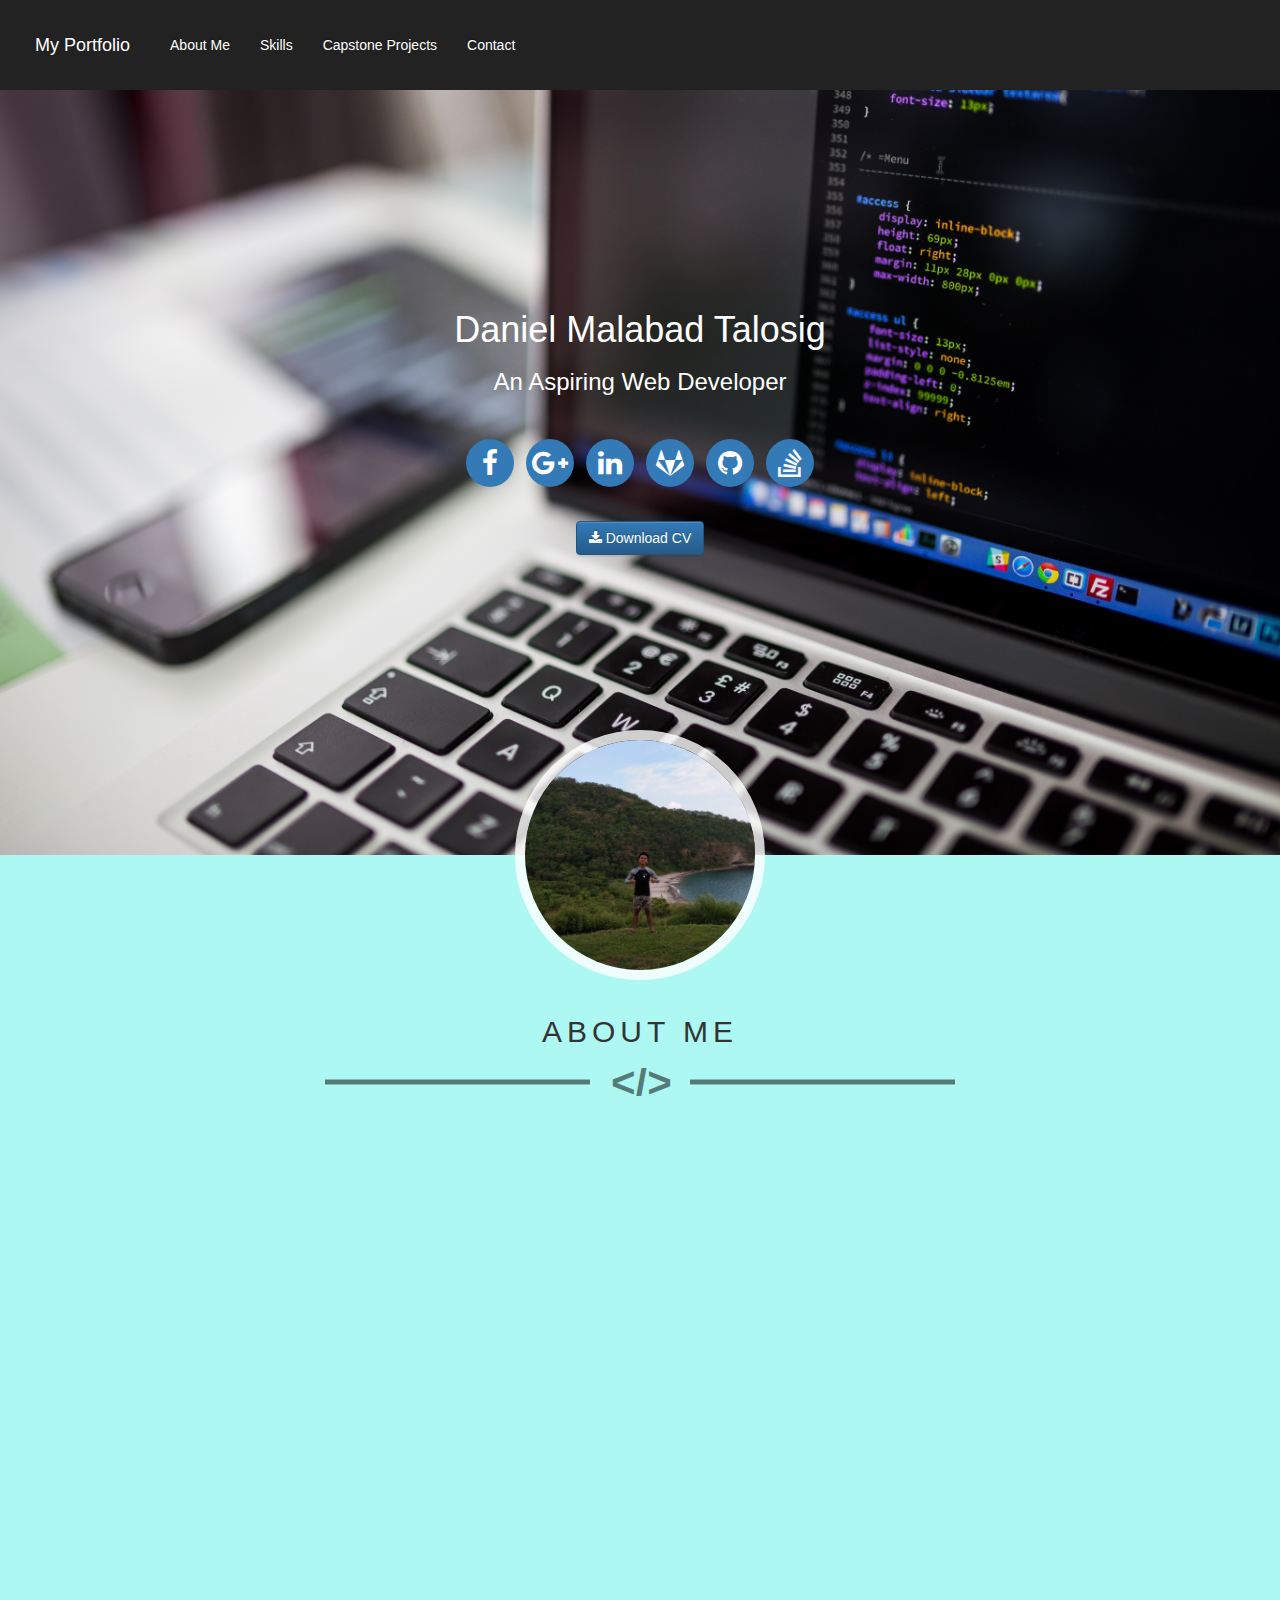
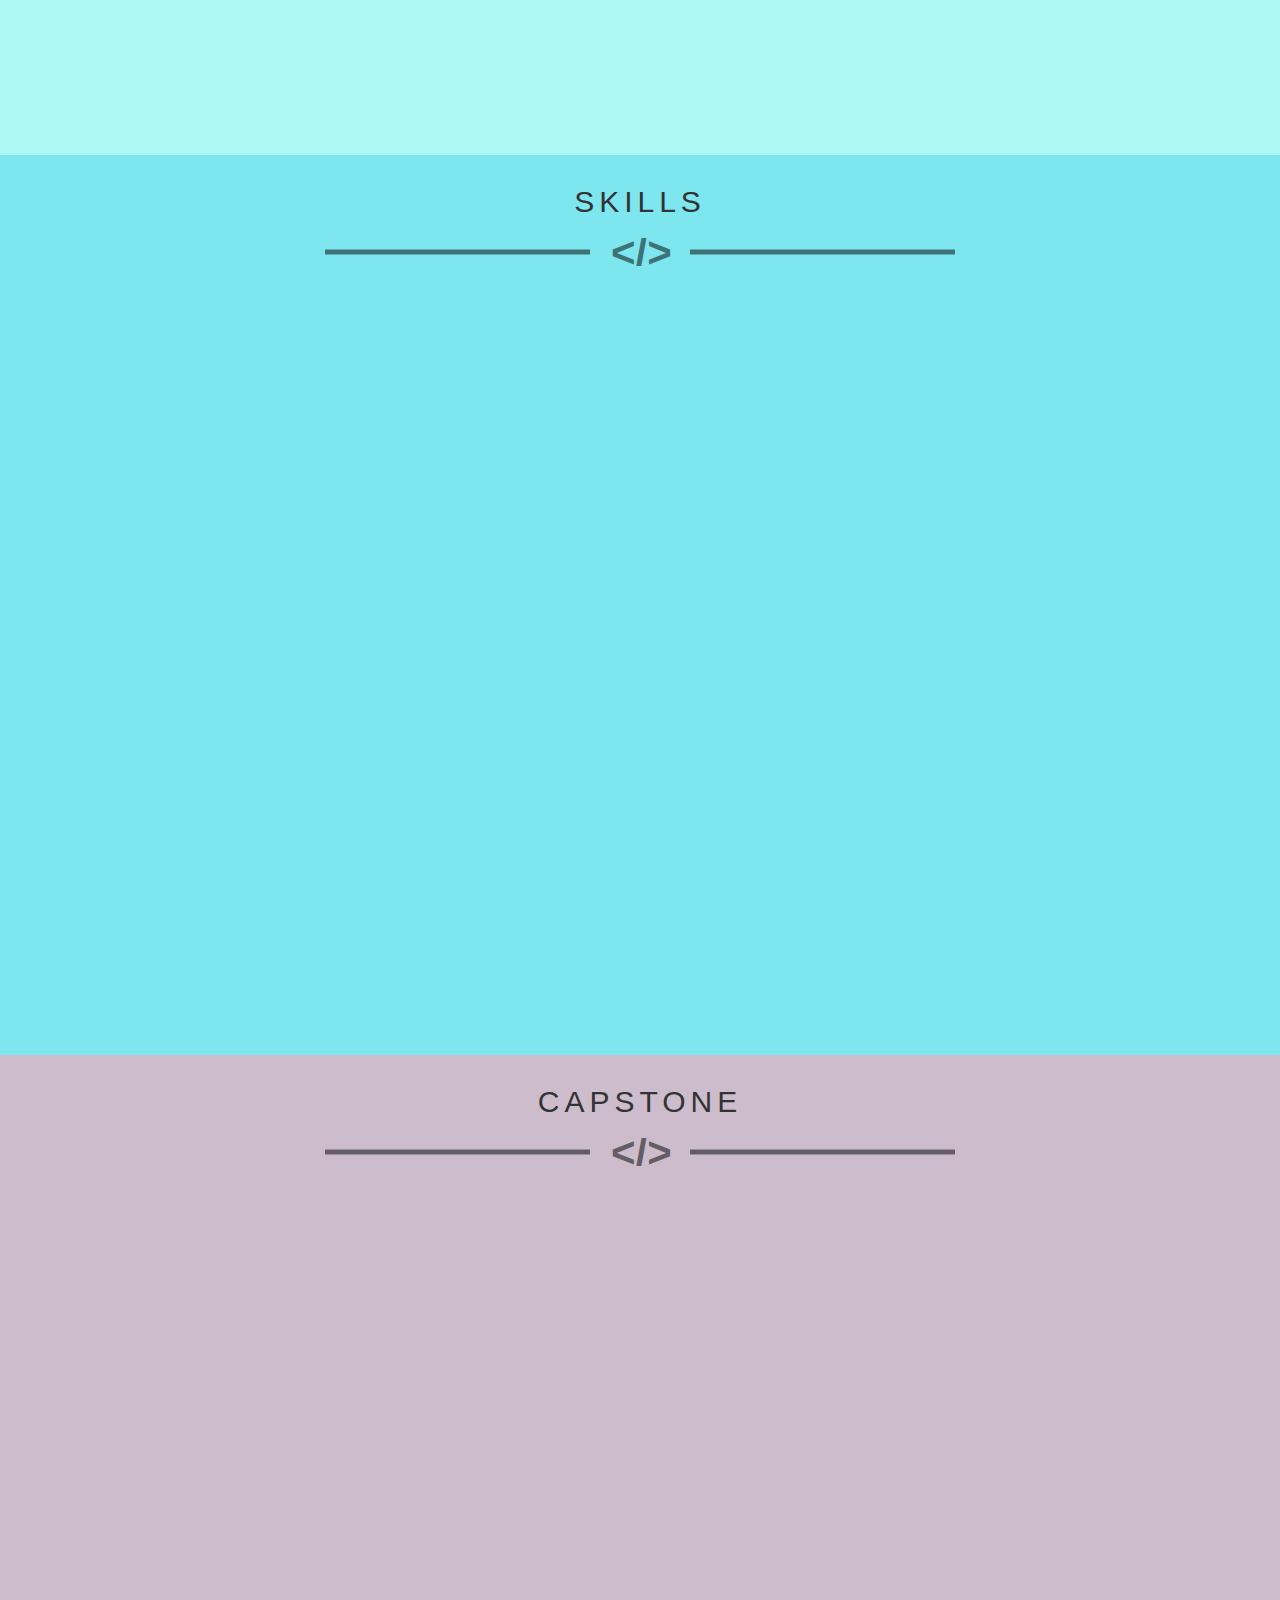
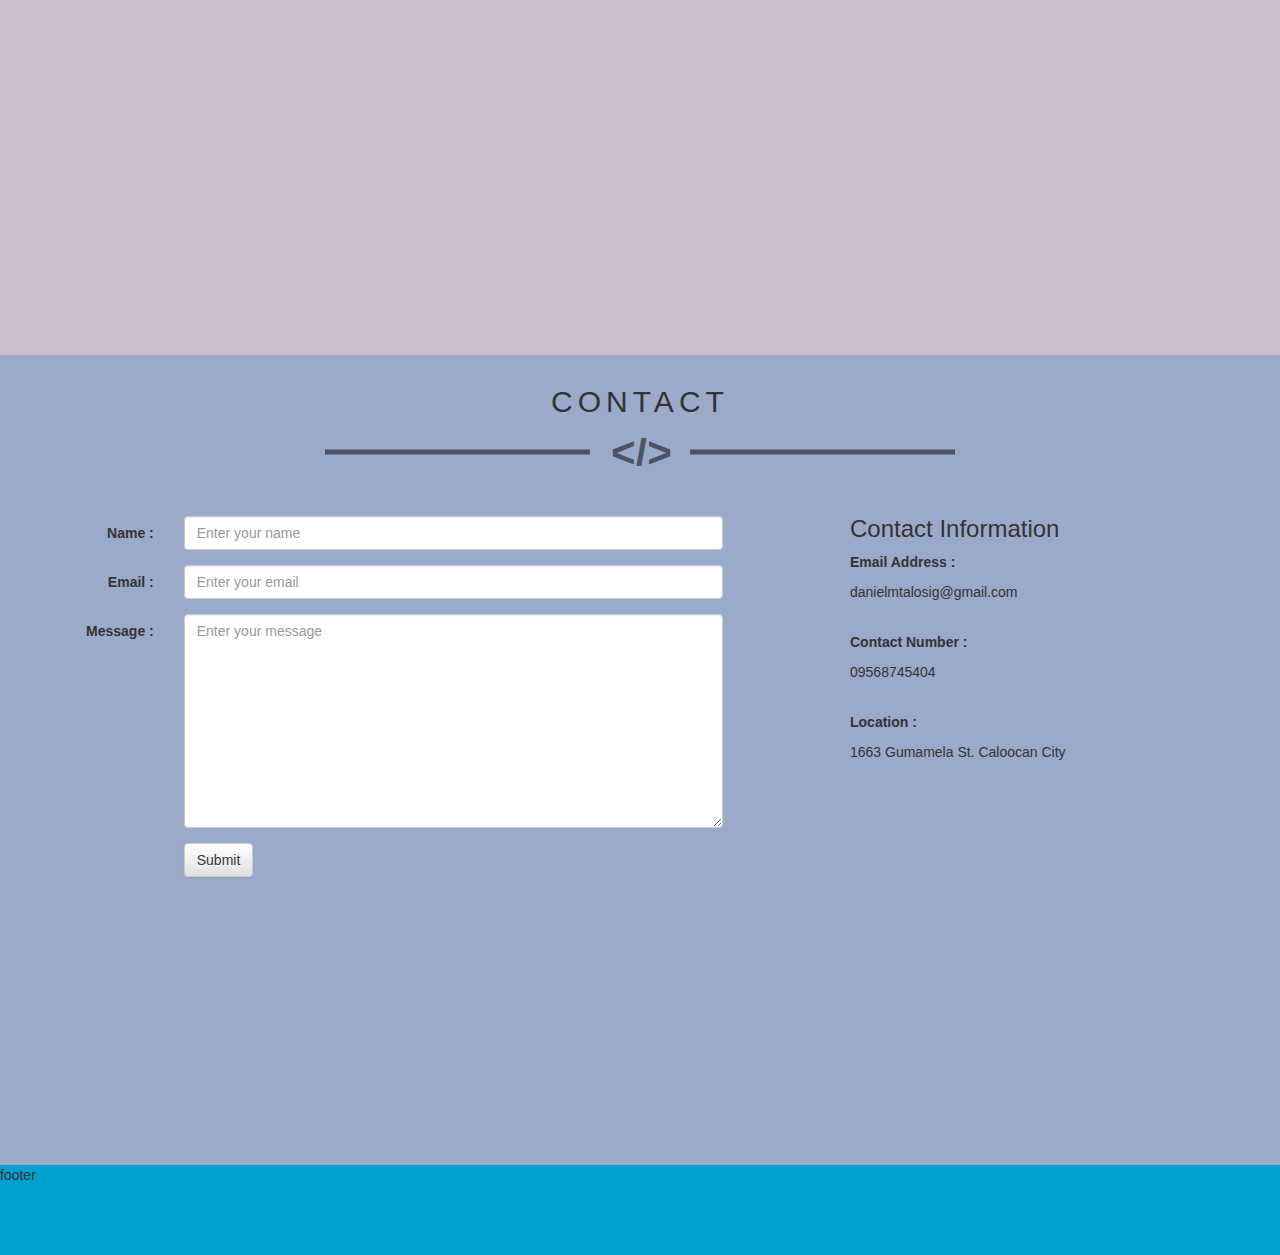
==== version2.html @ cca8c7cc "adding footer" ====
<!DOCTYPE html>
<html lang="en">
<head>
	<!-- mobile friendly -->
	<meta charset="utf-8">

	<!-- mobile friendly -->
	<meta name="viewport" content="width=device-width, initial-scale=1.0, maximum-scale=1.0">

	<title>My Portfolio</title>

	<!-- bootstrap css -->
	<link rel="stylesheet" type="text/css" href="./css/bootstrap.css">

	<!-- bootstrap theme css -->
	<link rel="stylesheet" type="text/css" href="./css/bootstrap-theme.css">

	<!--created css -->
	<link rel="stylesheet" type="text/css" href="./css/my-css.css">

	<!--animate -->
	<link rel="stylesheet" type="text/css" href="./css/animations.css">

	<!-- import google fonts -->
	<link href="https://fonts.googleapis.com/css?family=Lobster" rel="stylesheet">

	
	<!-- font awesome -->
	<link rel="stylesheet" href="https://cdnjs.cloudflare.com/ajax/libs/font-awesome/4.7.0/css/font-awesome.min.css">

	<!-- import icon -->
	<link rel="icon" type="image/png" href="favicon.ico">

	<!-- import jQuery -->
	<script src="./js/jquery-3-2-1.js"></script>

	<!-- import animation.js -->
	<script src="./js/css3-animate-it.js"></script>

	<!-- Latest compiled and minified JavaScript -->
	<script src="./js/bootstrap.js"></script>

	<!-- created javascript-->
	<script src="./js/my-javascript.js"></script>
</head>
</head>
<body data-spy="scroll" data-target=".navbar" data-offset="360">

<nav class="navbar navbar-inverse navbar-modifier">
  <div class="container-fluid">
    <div class="navbar-header">
      <button type="button" id="navbar-button" class="navbar-toggle" data-toggle="collapse" data-target="#myNavbar">
      	<span id="button_text">MENU</span> 
      	<span id="button_icon" class="fa fa-bars text-right"></span>
      </button>
      <a class="navbar-brand" href="#home">My Portfolio</a>
    </div>

    <div class="collapse navbar-collapse" id="myNavbar">
      <ul class="nav navbar-nav">
        <li><a class="navbar-options" href="#about">About Me</a></li>
        <li><a class="navbar-options" href="#skill">Skills</a></li> 
        <li><a class="navbar-options" href="#capstone">Capstone Projects</a></li> 
        <li><a class="navbar-options" href="#contact">Contact</a></li> 
      </ul>
    </div>
  </div>
</nav>

<div class="upper" id="home">
	<img src="./img/banner.jpg" class="profile-picture">
	<div class="banner">
		<div class="profile">
			<h1>Daniel Malabad Talosig</h1>
			<h3>An Aspiring Web Developer</h3>
		</div>

		<div class="social-media">
			<div class="col-lg-12 col-md-12 col-sm-12 col-xs-12 center-block">
				<a href="https://www.facebook.com/talosigdaniel" target="_blank"><span class="fa-stack fa-2x icons">
				  <i class="fa fa-circle fa-stack-2x"></i>
				  <i class="fa fa-facebook fa-stack-1x fa-inverse"></i>
				</span></a>	<!-- /. facebook icon-->

				<a href="mailto:danielmtalosig@gmail.com" target="_blank"><span class="fa-stack fa-2x icons">
				  <i class="fa fa-circle fa-stack-2x"></i>
				  <i class="fa fa-google-plus fa-stack-1x fa-inverse"></i>
				</span></a>	<!-- /. google icon-->
				
				<a href="https://www.linkedin.com/in/daniel-talosig-544973140" target="_blank"><span class="fa-stack fa-2x icons">
				  <i class="fa fa-circle fa-stack-2x"></i>
				  <i class="fa fa-linkedin fa-stack-1x fa-inverse"></i>
				</span></a>	<!-- /. linkedin icon-->
				
				<a href="https://gitlab.com/danielMT" target="_blank"><span class="fa-stack fa-2x icons">
				  <i class="fa fa-circle fa-stack-2x"></i>
				  <i class="fa fa-gitlab fa-stack-1x fa-inverse"></i>
				</span></a>	<!-- /. gitlab icon-->
				
				<a href="https://github.com/dtalosig" target="_blank"><span class="fa-stack fa-2x icons">
				  <i class="fa fa-circle fa-stack-2x"></i>
				  <i class="fa fa-github fa-stack-1x fa-inverse"></i>
				</span></a>	<!-- /. github icon-->
				
				<a href="https://stackoverflow.com/users/8621867/daniel-talosig" target="_blank"><span class="fa-stack fa-2x icons">
				  <i class="fa fa-circle fa-stack-2x"></i>
				  <i class="fa fa-stack-overflow fa-stack-1x fa-inverse"></i>
				</span></a>	<!-- /. stack-overflow icon-->
			</div>	<!--/. col-lg-12-->
		</div>

		 <div class="columns download">
		 	<div class="col-lg-12 col-md-12 col-sm-12 col-xs-12 center-block">
			 <p><a href="resume.docx" class="btn btn-primary" download><i class="fa fa-download"></i> Download CV</a></p>
			</div>
       	 </div>	<!--/. download-->
	</div>	<!--/. banner-->
</div>	<!--/. upper-->

<div id="about" class="about-me text-center">
	<h2 class="letter-spacing">ABOUT ME</h2>
	<hr class="hr-text" data-content="</>">
</div>

<div id="skill" class="skills text-center">
	<h2 class="letter-spacing">SKILLS</h2>
	<hr class="hr-text" data-content="</>">
</div>

<div id="capstone" class="capstone text-center">
	<h2 class="letter-spacing">CAPSTONE</h2>
	<hr class="hr-text" data-content="</>">
</div>

<div id="contact" class="contact">
	<div class="text-center">
		<h2 class="letter-spacing">CONTACT</h2>
		<hr class="hr-text" data-content="</>">
	</div>

<div class="container form-container">
	<div class="row">
		<div class="col-sm-7">
		  <form class="form-horizontal" action="">
		    <div class="form-group">
		      <label class="control-label col-sm-2" for="name">Name :</label>
		      <div class="col-sm-10">
		        <input type="text" class="form-control" id="name" placeholder="Enter your name" name="name">
		      </div>
		    </div>
		    <div class="form-group">
		      <label class="control-label col-sm-2" for="email">Email :</label>
		      <div class="col-sm-10">          
		        <input type="email" class="form-control" id="email" placeholder="Enter your email" name="email">
		      </div>
		    </div>
		    <div class="form-group">
		      <label class="control-label col-sm-2" for="message">Message :</label>
		      <div class="col-sm-10">          
		        <textarea id="message" class="form-control" placeholder="Enter your message" rows="10"></textarea>
		      </div>
		    </div>
		    <div class="form-group">        
		      <div class="col-sm-offset-2 col-sm-10">
		        <button type="submit" class="btn btn-default">Submit</button>
		      </div>
		    </div>
		  </form>	<!--/. form-->	
		</div>	<!--/. col-sm-8-->

		<div class="col-sm-4 col-sm-offset-1 contact-info">
			<h3>Contact Information</h3>
			<p><strong>Email Address :</strong></p>
			<p>danielmtalosig@gmail.com</p><br>
			<p><strong>Contact Number :</strong></p>
			<p>09568745404</p><br>
			<p><strong>Location :</strong></p>
			<p>1663 Gumamela St. Caloocan City</p>
		</div>
	</div>	<!--/. row-->
</div>

</div>	<!--/. container-->

<div class="footer">
	footer
</body>
</html>
---- css/my-css.css ----
body{
    min-width: 310px;
}

/*******************************************navbar*******************************************/
.navbar-modifier{
    margin: 0;
    position: fixed;
    z-index: 1;
    width: 100%;
    border-radius: 0;
    border: 0;
    background-image: none;
}

.navbar-options{
    color: white !important;
}

.navbar-brand{
    color: white !important;
}

#navbar-button{
    /*background-color: white;*/
    padding: 5px;
    color: white;
}
#button_text{
    float: left;
    margin-right: 5px;
    font-size: 1em;
}

#button_icon{
    line-height: 21px !important;
}
/************************************end of navbar*******************************************/




/********************************************home********************************************/
.upper{
    position: relative;
    background-image: url("../img/code.jpg");
    background-size: cover;
    width: 100%;
    height: 95vh;
    background-position: center; 
}

.upper > img[alt*="upper"]{
    width: 100%;
    height: 100%;

    /*blur effect*/
/*  -webkit-filter: blur(5px);
    -moz-filter: blur(5px);
    -o-filter: blur(5px);
    -ms-filter: blur(5px);
    filter: blur(5px);*/
}

.banner{
    position: absolute;
    width: 100%;
    top: 50%;
    left: 50%;
    transform: translate(-50%, -50%);
    text-align: center;
    padding: 10px;
}

.profile-picture{
    position: absolute;
    border-radius: 50%;
    left: 50%;
    transform: translateX(-50%);
}

.profile{
    color: white;
}

.banner h1{
  color: white;
}

.banner h3{
  color: white;
}

.social-media{
  margin-top: 40px;
}

.download a{
    margin-top: 30px;
}
/***************************************end of home******************************************/




/******************************************about-me******************************************/
.about-me{
    min-height: 100vh;
    background-color: #ADF8F2;
    padding: 10px;
}

.about-me h2{
    margin-top: 150px;
}
.about-me .hr-text {
  line-height: 1em;
  position: relative;
  outline: 0;
  border: 0;
  color: black;
  text-align: center;
  height: 2em;
  opacity: .5;
}

.about-me .hr-text::before {
    content: '';
    /*use the linear-gradient for the fading effect*/
    /*use a solid background color for a solid bar*/
    background: black;
    position: absolute;
    left: 50%;
    top: 50%;
    width: 50%;
    height: 5px;
    transform: translate(-50%, -50%);
  }

.about-me .hr-text::after {
    content: attr(data-content);
    position: relative;
    display: inline-block;
    color: black;
    padding: 0 .5em;
    line-height: .7em;
    /*this is really the only tricky part, you need to specify the background color of the container element...*/
    color: #818078;
    background-color: #ADF8F2;
    width: 100px;
    color: black;
    font-size: 3em;
    font-weight: bolder;
  }


/***********************************end of about-me******************************************/




/******************************************skills******************************************/
.skills{
    min-height: 100vh;
    background-color: #7DE6EE;
    padding: 10px;
}

.skills .hr-text {
  line-height: 1em;
  position: relative;
  outline: 0;
  border: 0;
  color: black;
  text-align: center;
  height: 2em;
  opacity: .5;
}

.skills .hr-text::before {
    content: '';
    /*use the linear-gradient for the fading effect*/
    /*use a solid background color for a solid bar*/
    background: black;
    position: absolute;
    left: 50%;
    top: 50%;
    width: 50%;
    height: 5px;
    transform: translate(-50%, -50%);
  }

.skills .hr-text::after {
    content: attr(data-content);
    position: relative;
    display: inline-block;
    color: black;
    padding: 0 .5em;
    line-height: .7em;
    /*this is really the only tricky part, you need to specify the background color of the container element...*/
    color: #818078;
    background-color: #7DE6EE;
    width: 100px;
    color: black;
    font-size: 3em;
    font-weight: bolder;
  }
/***********************************end of skills******************************************/




/******************************************capstone******************************************/
.capstone{
    min-height: 100vh;
    background-color: #CDBDCC;
    padding: 10px;
}

.capstone .hr-text {
  line-height: 1em;
  position: relative;
  outline: 0;
  border: 0;
  color: black;
  text-align: center;
  height: 2em;
  opacity: .5;
}

.capstone .hr-text::before {
    content: '';
    /*use the linear-gradient for the fading effect*/
    /*use a solid background color for a solid bar*/
    background: black;
    position: absolute;
    left: 50%;
    top: 50%;
    width: 50%;
    height: 5px;
    transform: translate(-50%, -50%);
  }

.capstone .hr-text::after {
    content: attr(data-content);
    position: relative;
    display: inline-block;
    color: black;
    padding: 0 .5em;
    line-height: .7em;
    /*this is really the only tricky part, you need to specify the background color of the container element...*/
    color: #818078;
    background-color: #CDBDCC;
    width: 100px;
    color: black;
    font-size: 3em;
    font-weight: bolder;
  }
/***********************************end of capstone******************************************/




/******************************************contact******************************************/
.contact{
    min-height: 90vh;
    background-color: #9BAACA;
    padding: 10px;
}

.contact .hr-text {
  line-height: 1em;
  position: relative;
  outline: 0;
  border: 0;
  color: black;
  text-align: center;
  height: 2em;
  opacity: .5;
}

.contact .hr-text::before {
    content: '';
    /*use the linear-gradient for the fading effect*/
    /*use a solid background color for a solid bar*/
    background: black;
    position: absolute;
    left: 50%;
    top: 50%;
    width: 50%;
    height: 5px;
    transform: translate(-50%, -50%);
  }

.contact .hr-text::after {
    content: attr(data-content);
    position: relative;
    display: inline-block;
    color: black;
    padding: 0 .5em;
    line-height: .7em;
    /*this is really the only tricky part, you need to specify the background color of the container element...*/
    color: #818078;
    background-color: #9BAACA;
    width: 100px;
    color: black;
    font-size: 3em;
    font-weight: bolder;
  }

  .form-container{
    margin-top: 50px;
  }

  .contact-info h3{
    margin-top: 0;
  }
/***********************************end of contact******************************************/




/******************************************footer******************************************/
.footer{
    min-height: 10vh;
    background-color: #02A0CE;
}
/***********************************end of footer******************************************/

.letter-spacing{
    letter-spacing: 5px;
}

.clear::after{
    content: '';
    display: block;
    clear: both;
}


/*extra large*/
@media only screen and (min-width: 1200px){
    .profile-picture{
        width: 250px;
        height: 250px;
        bottom: -125px;
        border: 10px solid;
        border-color: rgba(255,255,255,0.8);
    }
}

/*large*/
@media only screen and (min-width: 993px) and (max-width:1199px){
    .profile-picture{
        width: 210px;
        height: 210px;
        bottom: -105px;
        border: 10px solid;
        border-color: rgba(255,255,255,0.8);
    }
}

/*medium*/
@media only screen and (min-width: 768px) and (max-width:992px){
    .profile-picture{
        width: 190px;
        height: 190px;
        bottom: -95px;
        border: 10px solid;
        border-color: rgba(255,255,255,0.8);
    }
}


/*small*/
@media only screen and (min-width: 576px) and (max-width:767px){
    .profile-picture{
        width: 180px;
        height: 180px;
        bottom: -90px;
        border: 10px solid;
        border-color: rgba(255,255,255,0.8);
    }
}
    

/*extra small*/
@media only screen and (max-width: 575px){
    .profile-picture{
        width: 150px;
        height: 150px;
        bottom: -75px;
        border: 10px solid;
        border-color: rgba(255,255,255,0.8);
    }
}
---- css/animations.css ----
/*animations*/

/******************
* Bounce in right *
*******************/


.animated { 
    -webkit-animation-duration: 1s; 
    animation-duration: 1s; 
    -webkit-animation-fill-mode: both; 
    animation-fill-mode: both; 
} 
.slow{
     -webkit-animation-duration: 1.5s; 
    animation-duration: 1.5s; 
    -webkit-animation-fill-mode: both; 
    animation-fill-mode: both; 
}
.slower{
     -webkit-animation-duration: 2s; 
    animation-duration: 2s; 
    -webkit-animation-fill-mode: both; 
    animation-fill-mode: both; 
}
.slowest{
     -webkit-animation-duration: 3s; 
    animation-duration: 3s; 
    -webkit-animation-fill-mode: both; 
    animation-fill-mode: both; 
}

/* Added by Andy Meetan */
.delay-250 {
    -webkit-animation-delay:0.25s;
    -moz-animation-delay:0.25s;
    -o-animation-delay:0.25s;
    animation-delay:0.25s;
}
.delay-500 {
    -webkit-animation-delay:0.5s;
    -moz-animation-delay:0.5s;
    -o-animation-delay:0.5s;
    animation-delay:0.5s;
}
.delay-750 {
    -webkit-animation-delay:0.75s;
    -moz-animation-delay:0.75s;
    -o-animation-delay:0.75s;
    animation-delay:0.75s;
}
.delay-1000 {
    -webkit-animation-delay:1.0s;
    -moz-animation-delay:1.0s;
    -o-animation-delay:1.0s;
    animation-delay:1.0s;
}
.delay-1250 {
    -webkit-animation-delay:1.25s;
    -moz-animation-delay:1.25s;
    -o-animation-delay:1.25s;
    animation-delay:1.25s;
}
.delay-1500 {
    -webkit-animation-delay:1.5s;
    -moz-animation-delay:1.5s;
    -o-animation-delay:1.5s;
    animation-delay:1.5s;
}
.delay-1750 {
    -webkit-animation-delay:1.75s;
    -moz-animation-delay:1.75s;
    -o-animation-delay:1.75s;
    animation-delay:1.75s;
}
.delay-2000 {
    -webkit-animation-delay:2.0s;
    -moz-animation-delay:2.0s;
    -o-animation-delay:2.0s;
    animation-delay:2.0s;
}
.delay-2500 {
    -webkit-animation-delay:2.5s;
    -moz-animation-delay:2.5s;
    -o-animation-delay:2.5s;
    animation-delay:2.5s;
}
.delay-2000 {
    -webkit-animation-delay:2.0s;
    -moz-animation-delay:2.0s;
    -o-animation-delay:2.0s;
    animation-delay:2.0s;
}
.delay-2500 {
    -webkit-animation-delay:2.5s;
    -moz-animation-delay:2.5s;
    -o-animation-delay:2.5s;
    animation-delay:2.5s;
}
.delay-3000 {
    -webkit-animation-delay:3.0s;
    -moz-animation-delay:3.0s;
    -o-animation-delay:3.0s;
    animation-delay:3.0s;
}
.delay-3500 {
    -webkit-animation-delay:3.5s;
    -moz-animation-delay:3.5s;
    -o-animation-delay:3.5s;
    animation-delay:3.5s;
}

.bounceInRight, .bounceInLeft, .bounceInUp, .bounceInDown{
    opacity:0;
    -webkit-transform: translateX(400px); 
    transform: translateX(400px); 
}
.fadeInRight, .fadeInLeft, .fadeInUp, .fadeInDown{
    opacity:0;
    -webkit-transform: translateX(400px); 
    transform: translateX(400px); 
}

.flipInX, .flipInY, .rotateIn, .rotateInUpLeft, .rotateInUpRight, .rotateInDownLeft, .rotateDownUpRight, .rollIn{
    opacity:0;
}

.lightSpeedInRight, .lightSpeedInLeft{
    opacity:0;
    -webkit-transform: translateX(400px); 
    transform: translateX(400px); 
}

/***********
* bounceIn *
************/
@-webkit-keyframes bounceIn { 
    0% { 
        opacity: 0; 
        -webkit-transform: scale(.3); 
    } 

    50% { 
        opacity: 1; 
        -webkit-transform: scale(1.05); 
    } 

    70% { 
        -webkit-transform: scale(.9); 
    } 

    100% { 
         -webkit-transform: scale(1); 
    } 
} 

@keyframes bounceIn { 
    0% { 
        opacity: 0; 
        transform: scale(.3); 
    } 

    50% { 
        opacity: 1; 
        transform: scale(1.05); 
    } 

    70% { 
        transform: scale(.9); 
    } 

    100% { 
        transform: scale(1); 
    } 
} 

.bounceIn.go { 
    -webkit-animation-name: bounceIn; 
    animation-name: bounceIn; 
}

/****************
* bounceInRight *
****************/

@-webkit-keyframes bounceInRight { 
    0% { 
        opacity: 0; 
        
        -webkit-transform: translateX(400px); 
    } 
    60% { 
        
        -webkit-transform: translateX(-30px); 
    } 
    80% { 
        -webkit-transform: translateX(10px); 
    } 
    100% {
    opacity: 1;
     
        -webkit-transform: translateX(0); 
    } 
} 

@keyframes bounceInRight { 
    0% { 
        opacity: 0; 
        
        transform: translateX(400px); 
    } 
    60% { 
        
        transform: translateX(-30px); 
    } 
    80% { 
        transform: translateX(10px); 
    } 
    100% {
    opacity: 1;
     
        transform: translateX(0); 
    } 
} 


.bounceInRight.go { 
    -webkit-animation-name: bounceInRight; 
    animation-name: bounceInRight; 
}

/******************
* Bounce in left *
*******************/

@-webkit-keyframes bounceInLeft { 
    0% { 
        opacity: 0; 
        
        -webkit-transform: translateX(-400px); 
    } 
    60% { 
       
        -webkit-transform: translateX(30px); 
    } 
    80% { 
        -webkit-transform: translateX(-10px); 
    } 
    100% {
        opacity: 1;
         
        -webkit-transform: translateX(0); 
    } 
} 

@keyframes bounceInLeft { 
    0% { 
        opacity: 0; 
        
        transform: translateX(-400px); 
    } 
    60% { 
       
        transform: translateX(30px); 
    } 
    80% { 
        transform: translateX(-10px); 
    } 
    100% {
        opacity: 1;
         
        transform: translateX(0); 
    } 
} 

.bounceInLeft.go { 
    -webkit-animation-name: bounceInLeft; 
    animation-name: bounceInLeft; 
}

/******************
* Bounce in up *
*******************/

@-webkit-keyframes bounceInUp { 
    0% { 
        opacity: 0; 
        
        -webkit-transform: translateY(400px); 
    } 
    60% { 
       
        -webkit-transform: translateY(-30px); 
    } 
    80% { 
        -webkit-transform: translateY(10px); 
    } 
    100% {
        opacity: 1;
         
        -webkit-transform: translateY(0); 
    } 
} 

@keyframes bounceInUp { 
    0% { 
        opacity: 0; 
        
        transform: translateY(400px); 
    } 
    60% { 
       
        transform: translateY(-30px); 
    } 
    80% { 
        transform: translateY(10px); 
    } 
    100% {
        opacity: 1;
         
        transform: translateY(0); 
    } 
} 

.bounceInUp.go { 
    -webkit-animation-name: bounceInUp; 
    animation-name: bounceInUp; 
}


/******************
* Bounce in down *
*******************/

@-webkit-keyframes bounceInDown { 
    0% { 
        opacity: 0; 
        
        -webkit-transform: translateY(-400px); 
    } 
    60% { 
       
        -webkit-transform: translateY(30px); 
    } 
    80% { 
        -webkit-transform: translateY(-10px); 
    } 
    100% {
        opacity: 1;
         
        -webkit-transform: translateY(0); 
    } 
} 

@keyframes bounceInDown { 
    0% { 
        opacity: 0; 
        
        transform: translateY(-400px); 
    } 
    60% { 
       
        transform: translateY(30px); 
    } 
    80% { 
        transform: translateY(-10px); 
    } 
    100% {
        opacity: 1;
         
        transform: translateY(0); 
    } 
} 

.bounceInDown.go { 
    -webkit-animation-name: bounceInDown; 
    animation-name: bounceInDown; 
}


/**********
* Fade In *
**********/ 
@-webkit-keyframes fadeIn { 
    0% {opacity: 0;} 
    100% {opacity: 1;
        display:block;} 
} 
@keyframes fadeIn { 
    0% {opacity: 0;} 
    100% {opacity: 1;
        display:block;} 
}
.fadeIn{
    opacity:0;
}
.fadeIn.go { 
    -webkit-animation-name: fadeIn; 
    animation-name: fadeIn; 
}

/**********
* Grow in *
***********/

@-webkit-keyframes growIn { 
    0% { 
        -webkit-transform: scale(0.2); 
        opacity:0;
    } 
    50% { 
        -webkit-transform: scale(1.2); 
        
    } 
    100% { 
        -webkit-transform: scale(1); 
        opacity:1;
    } 
} 
@keyframes growIn { 
    0% { 
        transform: scale(0.2); 
        opacity:0;
    } 
    50% { 
        transform: scale(1.2); 
        
    } 
    100% { 
        transform: scale(1); 
        opacity:1;
    } 
} 
.growIn { 

    -webkit-transform: scale(0.2);
    transform: scale(0.2);
    opacity:0;
}
.growIn.go{
    -webkit-animation-name: growIn; 
    animation-name: growIn; 
}

/********
* Shake *
********/
@-webkit-keyframes shake { 
    0%, 100% {-webkit-transform: translateX(0);} 
    10%, 30%, 50%, 70%, 90% {-webkit-transform: translateX(-10px);} 
    20%, 40%, 60%, 80% {-webkit-transform: translateX(10px);} 
} 
@keyframes shake { 
    0%, 100% {transform: translateX(0);} 
    10%, 30%, 50%, 70%, 90% {transform: translateX(-10px);} 
    20%, 40%, 60%, 80% {transform: translateX(10px);} 
} 
.shake.go { 
    -webkit-animation-name: shake; 
    animation-name: shake; 
}

/********
* ShakeUp *
********/
@-webkit-keyframes shakeUp { 
    0%, 100% {-webkit-transform: translateX(0);} 
    10%, 30%, 50%, 70%, 90% {-webkit-transform: translateY(-10px);} 
    20%, 40%, 60%, 80% {-webkit-transform: translateY(10px);} 
} 
@keyframes shakeUp { 
    0%, 100% {transform: translateY(0);} 
    10%, 30%, 50%, 70%, 90% {transform: translateY(-10px);} 
    20%, 40%, 60%, 80% {transform: translateY(10px);} 
} 
.shakeUp.go { 
    -webkit-animation-name: shakeUp; 
    animation-name: shakeUp; 
}

/*************
* FadeInLeft *
*************/

@-webkit-keyframes fadeInLeft { 
    0% { 
        opacity: 0; 
        -webkit-transform: translateX(-400px); 
    } 
    50%{
       opacity: 0.3; 
    }
    100% { 
        opacity: 1; 
        -webkit-transform: translateX(0); 
    } 
} 
@keyframes fadeInLeft { 
    0% { 
        opacity: 0; 
        transform: translateX(-400px); 
    } 
    50%{
       opacity: 0.3; 
    }
    100% { 
        opacity: 1; 
        transform: translateX(0); 
    } 
} 
.fadeInLeft{ 
    opacity: 0; 
    -webkit-transform: translateX(-400px); 
    transform: translateX(-400px);
}
.fadeInLeft.go { 
    -webkit-animation-name: fadeInLeft; 
    animation-name: fadeInLeft; 
}


/*************
* FadeInRight *
*************/

@-webkit-keyframes fadeInRight { 
    0% { 
        opacity: 0; 
        -webkit-transform: translateX(400px); 
    } 
    50%{
       opacity: 0.3; 
    }
    100% { 
        opacity: 1; 
        -webkit-transform: translateX(0); 
    } 
} 
@keyframes fadeInRight { 
    0% { 
        opacity: 0; 
        transform: translateX(400px); 
    } 
    50%{
       opacity: 0.3; 
    }
    100% { 
        opacity: 1; 
        transform: translateX(0); 
    } 
} 
.fadeInRight{ 
    opacity: 0; 
    -webkit-transform: translateX(400px); 
    transform: translateX(400px);
}
.fadeInRight.go { 
    -webkit-animation-name: fadeInRight; 
    animation-name: fadeInRight; 
}

/*************
* FadeInUp *
*************/

@-webkit-keyframes fadeInUp { 
    0% { 
        opacity: 0; 
        -webkit-transform: translateY(400px); 
    } 
    50%{
       opacity: 0.3; 
    }
    100% { 
        opacity: 1; 
        -webkit-transform: translateY(0); 
    } 
} 
@keyframes fadeInUp { 
    0% { 
        opacity: 0; 
        transform: translateY(400px); 
    } 
    50%{
       opacity: 0.3; 
    }
    100% { 
        opacity: 1; 
        transform: translateY(0); 
    } 
} 
.fadeInUp{ 
    opacity: 0; 
    -webkit-transform: translateY(400px); 
    transform: translateY(400px);
}
.fadeInUp.go { 
    -webkit-animation-name: fadeInUp; 
    animation-name: fadeInUp; 
}

/*************
* FadeInDown *
*************/

@-webkit-keyframes fadeInDown { 
    0% { 
        opacity: 0; 
        -webkit-transform: translateY(-400px); 
    } 
    50%{
       opacity: 0.3; 
    }
    100% { 
        opacity: 1; 
        -webkit-transform: translateY(0); 
    } 
} 
@keyframes fadeInDown { 
    0% { 
        opacity: 0; 
        transform: translateY(-400px); 
    } 
    50%{
       opacity: 0.3; 
    }
    100% { 
        opacity: 1; 
        transform: translateY(0); 
    } 
} 
.fadeInDown{ 
    opacity: 0; 
    -webkit-transform: translateY(-400px); 
    transform: translateY(-400px);
}
.fadeInDown.go { 
    -webkit-animation-name: fadeInDown; 
    animation-name: fadeInDown; 
}

/*****************
* rotateIn *
*****************/
@-webkit-keyframes rotateIn { 
    0% { 
        -webkit-transform-origin: center center; 
        -webkit-transform: rotate(-200deg); 
        opacity: 0; 
    } 
    100% { 
        -webkit-transform-origin: center center; 
        -webkit-transform: rotate(0); 
        opacity: 1; 
    } 
} 
@keyframes rotateIn { 
    0% { 
        transform-origin: center center; 
        transform: rotate(-200deg); 
        opacity: 0; 
    } 
    100% { 
        transform-origin: center center; 
        transform: rotate(0); 
        opacity: 1; 
    } 
} 
.rotateIn.go { 
    -webkit-animation-name: rotateIn; 
    animation-name: rotateIn; 
}

/*****************
* rotateInUpLeft *
*****************/

@-webkit-keyframes rotateInUpLeft { 
    0% { 
        -webkit-transform-origin: left bottom; 
        -webkit-transform: rotate(90deg); 
        opacity: 0; 
    } 
    100% { 
        -webkit-transform-origin: left bottom; 
        -webkit-transform: rotate(0); 
        opacity: 1; 
    } 
} 
@keyframes rotateInUpLeft { 
    0% { 
        transform-origin: left bottom; 
        transform: rotate(90deg); 
        opacity: 0; 
    } 
    100% { 
        transform-origin: left bottom; 
        transform: rotate(0); 
        opacity: 1; 
    } 
} 
.rotateInUpLeft.go { 
    -webkit-animation-name: rotateInUpLeft; 
    animation-name: rotateInUpLeft; 
}

/*******************
* rotateInDownLeft *
*******************/
@-webkit-keyframes rotateInDownLeft { 
    0% { 
        -webkit-transform-origin: left bottom; 
        -webkit-transform: rotate(-90deg); 
        opacity: 0; 
    } 
    100% { 
        -webkit-transform-origin: left bottom; 
        -webkit-transform: rotate(0); 
        opacity: 1; 
    } 
} 
@keyframes rotateInDownLeft { 
    0% { 
        transform-origin: left bottom; 
        transform: rotate(-90deg); 
        opacity: 0; 
    } 
    100% { 
        transform-origin: left bottom; 
        transform: rotate(0); 
        opacity: 1; 
    } 
} 
.rotateInDownLeft.go { 
    -webkit-animation-name: rotateInDownLeft; 
    animation-name: rotateInDownLeft; 
}

/******************
* rotateInUpRight *
*******************/

@-webkit-keyframes rotateInUpRight { 
    0% { 
        -webkit-transform-origin: right bottom; 
        -webkit-transform: rotate(-90deg); 
        opacity: 0; 
    } 
    100% { 
        -webkit-transform-origin: right bottom; 
        -webkit-transform: rotate(0); 
        opacity: 1; 
    } 
} 
@keyframes rotateInUpRight { 
    0% { 
        transform-origin: right bottom; 
        transform: rotate(-90deg); 
        opacity: 0; 
    } 
    100% { 
        transform-origin: right bottom; 
        transform: rotate(0); 
        opacity: 1; 
    } 
} 
.rotateInUpRight.go { 
    -webkit-animation-name: rotateInUpRight; 
    animation-name: rotateInUpRight; 
}

/********************
* rotateInDownRight *
********************/

@-webkit-keyframes rotateInDownRight { 
    0% { 
        -webkit-transform-origin: right bottom; 
        -webkit-transform: rotate(90deg); 
        opacity: 0; 
    } 
    100% { 
        -webkit-transform-origin: right bottom; 
        -webkit-transform: rotate(0); 
        opacity: 1; 
    } 
} 
@keyframes rotateInDownRight { 
    0% { 
        transform-origin: right bottom; 
        transform: rotate(90deg); 
        opacity: 0; 
    } 
    100% { 
        transform-origin: right bottom; 
        transform: rotate(0); 
        opacity: 1; 
    } 
} 
.rotateInDownRight.go { 
    -webkit-animation-name: rotateInDownRight; 
    animation-name: rotateInDownRight; 
}

/*********
* rollIn *
**********/

@-webkit-keyframes rollIn { 
    0% { opacity: 0; -webkit-transform: translateX(-100%) rotate(-120deg); } 
    100% { opacity: 1; -webkit-transform: translateX(0px) rotate(0deg); } 
} 
@keyframes rollIn { 
    0% { opacity: 0; transform: translateX(-100%) rotate(-120deg); } 
    100% { opacity: 1; transform: translateX(0px) rotate(0deg); } 
} 
.rollIn.go { 
    -webkit-animation-name: rollIn; 
    animation-name: rollIn; 
}

/*********
* wiggle *
**********/

@-webkit-keyframes wiggle { 
    0% { -webkit-transform: skewX(9deg); } 
    10% { -webkit-transform: skewX(-8deg); } 
    20% { -webkit-transform: skewX(7deg); } 
    30% { -webkit-transform: skewX(-6deg); } 
    40% { -webkit-transform: skewX(5deg); } 
    50% { -webkit-transform: skewX(-4deg); } 
    60% { -webkit-transform: skewX(3deg); } 
    70% { -webkit-transform: skewX(-2deg); } 
    80% { -webkit-transform: skewX(1deg); } 
    90% { -webkit-transform: skewX(0deg); } 
    100% { -webkit-transform: skewX(0deg); } 
} 
@keyframes wiggle { 
    0% { transform: skewX(9deg); } 
    10% { transform: skewX(-8deg); } 
    20% { transform: skewX(7deg); } 
    30% { transform: skewX(-6deg); } 
    40% { transform: skewX(5deg); } 
    50% { transform: skewX(-4deg); } 
    60% { transform: skewX(3deg); } 
    70% { transform: skewX(-2deg); } 
    80% { transform: skewX(1deg); } 
    90% { transform: skewX(0deg); } 
    100% { transform: skewX(0deg); } 
} 
.wiggle.go { 
    -webkit-animation-name: wiggle; 
    animation-name: wiggle; 
    -webkit-animation-timing-function: ease-in; 
    animation-timing-function: ease-in; 
} 

/********
* swing *
*********/

@-webkit-keyframes swing { 
    20%, 40%, 60%, 80%, 100% { -webkit-transform-origin: top center; } 
    20% { -webkit-transform: rotate(15deg); } 
    40% { -webkit-transform: rotate(-10deg); } 
    60% { -webkit-transform: rotate(5deg); } 
    80% { -webkit-transform: rotate(-5deg); } 
    100% { -webkit-transform: rotate(0deg); } 
} 
@keyframes swing { 
    20% { transform: rotate(15deg); } 
    40% { transform: rotate(-10deg); } 
    60% { transform: rotate(5deg); } 
    80% { transform: rotate(-5deg); } 
    100% { transform: rotate(0deg); } 
} 
.swing.go { 
    -webkit-transform-origin: top center; 
    transform-origin: top center; 
    -webkit-animation-name: swing; 
    animation-name: swing; 
}

/*******
* tada *
********/

@-webkit-keyframes tada { 
    0% {-webkit-transform: scale(1);} 
    10%, 20% {-webkit-transform: scale(0.9) rotate(-3deg);} 
    30%, 50%, 70%, 90% {-webkit-transform: scale(1.1) rotate(3deg);} 
    40%, 60%, 80% {-webkit-transform: scale(1.1) rotate(-3deg);} 
    100% {-webkit-transform: scale(1) rotate(0);} 
} 
@keyframes tada { 
    0% {transform: scale(1);} 
    10%, 20% {transform: scale(0.9) rotate(-3deg);} 
    30%, 50%, 70%, 90% {transform: scale(1.1) rotate(3deg);} 
    40%, 60%, 80% {transform: scale(1.1) rotate(-3deg);} 
    100% {transform: scale(1) rotate(0);} 
} 
.tada.go { 
    -webkit-animation-name: tada; 
    animation-name: tada; 
}

/*********
* wobble *
**********/

@-webkit-keyframes wobble { 
  0% { -webkit-transform: translateX(0%); } 
  15% { -webkit-transform: translateX(-25%) rotate(-5deg); } 
  30% { -webkit-transform: translateX(20%) rotate(3deg); } 
  45% { -webkit-transform: translateX(-15%) rotate(-3deg); } 
  60% { -webkit-transform: translateX(10%) rotate(2deg); } 
  75% { -webkit-transform: translateX(-5%) rotate(-1deg); } 
  100% { -webkit-transform: translateX(0%); } 
} 
@keyframes wobble { 
  0% { transform: translateX(0%); } 
  15% { transform: translateX(-25%) rotate(-5deg); } 
  30% { transform: translateX(20%) rotate(3deg); } 
  45% { transform: translateX(-15%) rotate(-3deg); } 
  60% { transform: translateX(10%) rotate(2deg); } 
  75% { transform: translateX(-5%) rotate(-1deg); } 
  100% { transform: translateX(0%); } 
} 
.wobble.go { 
    -webkit-animation-name: wobble; 
    animation-name: wobble; 
}

/********
* pulse *
*********/

@-webkit-keyframes pulse { 
    0% { -webkit-transform: scale(1); } 
    50% { -webkit-transform: scale(1.1); } 
    100% { -webkit-transform: scale(1); } 
} 
@keyframes pulse { 
    0% { transform: scale(1); } 
    50% { transform: scale(1.1); } 
    100% { transform: scale(1); } 
} 
.pulse.go { 
    -webkit-animation-name: pulse; 
    animation-name: pulse; 
}

/***************
* lightSpeedInRight *
****************/
@-webkit-keyframes lightSpeedInRight { 
   0% { -webkit-transform: translateX(100%) skewX(-30deg); opacity: 0; } 
    60% { -webkit-transform: translateX(-20%) skewX(30deg); opacity: 1; } 
    80% { -webkit-transform: translateX(0%) skewX(-15deg); opacity: 1; } 
    100% { -webkit-transform: translateX(0%) skewX(0deg); opacity: 1; } 
} 
@keyframes lightSpeedInRight { 
    0% { transform: translateX(100%) skewX(-30deg); opacity: 0; } 
    60% { transform: translateX(-20%) skewX(30deg); opacity: 1; } 
    80% { transform: translateX(0%) skewX(-15deg); opacity: 1; } 
    100% { transform: translateX(0%) skewX(0deg); opacity: 1; } 
} 
.lightSpeedInRight.go { 
    -webkit-animation-name: lightSpeedInRight; 
    animation-name: lightSpeedInRight; 
    -webkit-animation-timing-function: ease-out; 
    animation-timing-function: ease-out; 
} 

/***************
* lightSpeedInLeft *
****************/
@-webkit-keyframes lightSpeedInLeft { 
   0% { -webkit-transform: translateX(-100%) skewX(30deg); opacity: 0; } 
    60% { -webkit-transform: translateX(20%) skewX(-30deg); opacity: 1; } 
    80% { -webkit-transform: translateX(0%) skewX(15deg); opacity: 1; } 
    100% { -webkit-transform: translateX(0%) skewX(0deg); opacity: 1; } 
} 
@keyframes lightSpeedInLeft { 
    0% { transform: translateX(-100%) skewX(30deg); opacity: 0; } 
    60% { transform: translateX(20%) skewX(-30deg); opacity: 1; } 
    80% { transform: translateX(0%) skewX(15deg); opacity: 1; } 
    100% { transform: translateX(0%) skewX(0deg); opacity: 1; } 
} 
.lightSpeedInLeft.go { 
    -webkit-animation-name: lightSpeedInLeft; 
    animation-name: lightSpeedInLeft; 
    -webkit-animation-timing-function: ease-out; 
    animation-timing-function: ease-out; 
} 


/*******
* Flip *
*******/
@-webkit-keyframes flip { 
    0% { 
        -webkit-transform: perspective(400px) rotateY(0); 
        -webkit-animation-timing-function: ease-out; 
    } 
    40% { 
        -webkit-transform: perspective(400px) translateZ(150px) rotateY(170deg); 
        -webkit-animation-timing-function: ease-out; 
    } 
    50% { 
        -webkit-transform: perspective(400px) translateZ(150px) rotateY(190deg) scale(1); 
        -webkit-animation-timing-function: ease-in; 
    } 
    80% { 
        -webkit-transform: perspective(400px) rotateY(360deg) scale(.95); 
        -webkit-animation-timing-function: ease-in; 
    } 
    100% { 
        -webkit-transform: perspective(400px) scale(1); 
        -webkit-animation-timing-function: ease-in; 
    } 
}
@keyframes flip { 
    0% { 
        transform: perspective(400px) rotateY(0); 
        animation-timing-function: ease-out; 
    } 
    40% { 
        transform: perspective(400px) translateZ(150px) rotateY(170deg); 
        animation-timing-function: ease-out; 
    } 
    50% { 
        transform: perspective(400px) translateZ(150px) rotateY(190deg) scale(1); 
        animation-timing-function: ease-in; 
    } 
    80% { 
        transform: perspective(400px) rotateY(360deg) scale(.95); 
        animation-timing-function: ease-in; 
    } 
    100% { 
        transform: perspective(400px) scale(1); 
        animation-timing-function: ease-in; 
    } 
} 
.flip.go { 
    -webkit-backface-visibility: visible !important; 
    -webkit-animation-name: flip; 
    backface-visibility: visible !important; 
    animation-name: flip; 
}

/**********
* flipInX *
**********/
@-webkit-keyframes flipInX { 
    0% { 
        -webkit-transform: perspective(400px) rotateX(90deg); 
        opacity: 0; 
    } 
    40% { 
        -webkit-transform: perspective(400px) rotateX(-10deg); 
    } 
    70% { 
        -webkit-transform: perspective(400px) rotateX(10deg); 
    } 
    100% { 
        -webkit-transform: perspective(400px) rotateX(0deg); 
        opacity: 1; 
    } 
} 
@keyframes flipInX { 
    0% { 
        transform: perspective(400px) rotateX(90deg); 
        opacity: 0; 
    } 
    40% { 
        transform: perspective(400px) rotateX(-10deg); 
    } 
    70% { 
        transform: perspective(400px) rotateX(10deg); 
    } 
    100% { 
        transform: perspective(400px) rotateX(0deg); 
        opacity: 1; 
    } 
} 
.flipInX.go { 
    -webkit-backface-visibility: visible !important; 
    -webkit-animation-name: flipInX; 
    backface-visibility: visible !important; 
    animation-name: flipInX; 
}

/**********
* flipInY *
**********/

@-webkit-keyframes flipInY { 
    0% { 
        -webkit-transform: perspective(400px) rotateY(90deg); 
        opacity: 0; 
    } 
    40% { 
        -webkit-transform: perspective(400px) rotateY(-10deg); 
    } 
    70% { 
        -webkit-transform: perspective(400px) rotateY(10deg); 
    } 
    100% { 
        -webkit-transform: perspective(400px) rotateY(0deg); 
        opacity: 1; 
    } 
} 
@keyframes flipInY { 
    0% { 
        transform: perspective(400px) rotateY(90deg); 
        opacity: 0; 
    } 
    40% { 
        transform: perspective(400px) rotateY(-10deg); 
    } 
    70% { 
        transform: perspective(400px) rotateY(10deg); 
    } 
    100% { 
        transform: perspective(400px) rotateY(0deg); 
        opacity: 1; 
    } 
} 
.flipInY.go { 
    -webkit-backface-visibility: visible !important; 
    -webkit-animation-name: flipInY; 
    backface-visibility: visible !important; 
    animation-name: flipInY; 
}

/*****************
* Out animations *
*****************/


/************
* bounceOut *
*************/
@-webkit-keyframes bounceOut { 
    0% { 
        -webkit-transform: scale(1); 
    } 
    25% { 
        -webkit-transform: scale(.95); 
    } 
    50% { 
        opacity: 1; 
        -webkit-transform: scale(1.1); 
    } 
    100% { 
        opacity: 0; 
        -webkit-transform: scale(.3); 
    } 
} 
@keyframes bounceOut { 
    0% { 
        transform: scale(1); 
    } 
    25% { 
        transform: scale(.95); 
    } 
    50% { 
        opacity: 1; 
        transform: scale(1.1); 
    } 
    100% { 
        opacity: 0; 
        transform: scale(.3); 
    } 
} 
.bounceOut.goAway { 
    -webkit-animation-name: bounceOut; 
    animation-name: bounceOut; 
}

/************
* bounceOutUp *
*************/
@-webkit-keyframes bounceOutUp { 
    0% { 
        -webkit-transform: translateY(0); 
    } 
    20% { 
        opacity: 1; 
        -webkit-transform: translateY(20px); 
    } 
    100% { 
        opacity: 0; 
        -webkit-transform: translateY(-2000px); 
    } 
} 
@keyframes bounceOutUp { 
    0% { 
        transform: translateY(0); 
    } 
    20% { 
        opacity: 1; 
        transform: translateY(20px); 
    } 
    100% { 
        opacity: 0; 
        transform: translateY(-2000px); 
    } 
} 
.bounceOutUp.goAway { 
    -webkit-animation-name: bounceOutUp; 
    animation-name: bounceOutUp; 
}

/************
* bounceOutDown *
*************/
@-webkit-keyframes bounceOutDown { 
    0% { 
        -webkit-transform: translateY(0); 
    } 
    20% { 
        opacity: 1; 
        -webkit-transform: translateY(-20px); 
    } 
    100% { 
        opacity: 0; 
        -webkit-transform: translateY(2000px); 
    } 
} 
@keyframes bounceOutDown { 
    0% { 
        transform: translateY(0); 
    } 
    20% { 
        opacity: 1; 
        transform: translateY(-20px); 
    } 
    100% { 
        opacity: 0; 
        transform: translateY(2000px); 
    } 
} 
.bounceOutDown.goAway { 
    -webkit-animation-name: bounceOutDown; 
    animation-name: bounceOutDown; 
}


/************
* bounceOutLeft *
*************/
@-webkit-keyframes bounceOutLeft { 
    0% { 
        -webkit-transform: translateX(0); 
    } 
    20% { 
        opacity: 1; 
        -webkit-transform: translateX(20px); 
    } 
    100% { 
        opacity: 0; 
        -webkit-transform: translateX(-2000px); 
    } 
} 
@keyframes bounceOutLeft { 
    0% { 
        transform: translateX(0); 
    } 
    20% { 
        opacity: 1; 
        transform: translateX(20px); 
    } 
    100% { 
        opacity: 0; 
        transform: translateX(-2000px); 
    } 
} 
.bounceOutLeft.goAway { 
    -webkit-animation-name: bounceOutLeft; 
    animation-name: bounceOutLeft; 
}

/************
* bounceOutRight *
*************/
@-webkit-keyframes bounceOutRight { 
    0% { 
        -webkit-transform: translateX(0); 
    } 
    20% { 
        opacity: 1; 
        -webkit-transform: translateX(-20px); 
    } 
    100% { 
        opacity: 0; 
        -webkit-transform: translateX(2000px); 
    } 
} 
@keyframes bounceOutRight { 
    0% { 
        transform: translateX(0); 
    } 
    20% { 
        opacity: 1; 
        transform: translateX(-20px); 
    } 
    100% { 
        opacity: 0; 
        transform: translateX(2000px); 
    } 
} 
.bounceOutRight.goAway { 
    -webkit-animation-name: bounceOutRight; 
    animation-name: bounceOutRight; 
}

/************
* fadeOut *
*************/
@-webkit-keyframes fadeOut { 
    0% {opacity: 1;} 
    100% {opacity: 0;} 
} 
@keyframes fadeOut { 
    0% {opacity: 1;} 
    100% {opacity: 0;} 
} 
.fadeOut.goAway { 
    -webkit-animation-name: fadeOut; 
    animation-name: fadeOut; 
}

/************
* fadeOutUp *
*************/
@-webkit-keyframes fadeOutUp { 
    0% { 
        opacity: 1; 
        -webkit-transform: translateY(0); 
    } 
    100% { 
        opacity: 0; 
        -webkit-transform: translateY(-2000px); 
    } 
} 
@keyframes fadeOutUp { 
    0% { 
        opacity: 1; 
        transform: translateY(0); 
    } 
    100% { 
        opacity: 0; 
        transform: translateY(-2000px); 
    } 
} 
.fadeOutUp.goAway { 
    -webkit-animation-name: fadeOutUp; 
    animation-name: fadeOutUp; 
}

/************
* fadeOutDown *
*************/
@-webkit-keyframes fadeOutDown { 
    0% { 
        opacity: 1; 
        -webkit-transform: translateY(0); 
    } 
    100% { 
        opacity: 0; 
        -webkit-transform: translateY(2000px); 
    } 
} 
@keyframes fadeOutDown { 
    0% { 
        opacity: 1; 
        transform: translateY(0); 
    } 
    100% { 
        opacity: 0; 
        transform: translateY(2000px); 
    } 
} 
.fadeOutDown.goAway { 
    -webkit-animation-name: fadeOutDown; 
    animation-name: fadeOutDown; 
}

/************
* fadeOutLeft *
*************/
@-webkit-keyframes fadeOutLeft { 
    0% { 
        opacity: 1; 
        -webkit-transform: translateX(0); 
    } 
    100% { 
        opacity: 0; 
        -webkit-transform: translateX(-2000px); 
    } 
} 
@keyframes fadeOutLeft { 
    0% { 
        opacity: 1; 
        transform: translateX(0); 
    } 
    100% { 
        opacity: 0; 
        transform: translateX(-2000px); 
    } 
} 
.fadeOutLeft.goAway { 
    -webkit-animation-name: fadeOutLeft; 
    animation-name: fadeOutLeft; 
}

/************
* fadeOutRight *
*************/
@-webkit-keyframes fadeOutRight { 
    0% { 
        opacity: 1; 
        -webkit-transform: translateX(0); 
    } 
    100% { 
        opacity: 0; 
        -webkit-transform: translateX(2000px); 
    } 
} 
@keyframes fadeOutRight { 
    0% { 
        opacity: 1; 
        transform: translateX(0); 
    } 
    100% { 
        opacity: 0; 
        transform: translateX(2000px); 
    } 
} 
.fadeOutRight.goAway { 
    -webkit-animation-name: fadeOutRight; 
    animation-name: fadeOutRight; 
}
/************
* flipOutX *
*************/
@-webkit-keyframes flipOutX { 
    0% { 
        -webkit-transform: perspective(400px) rotateX(0deg); 
        opacity: 1; 
    } 
    100% { 
        -webkit-transform: perspective(400px) rotateX(90deg); 
        opacity: 0; 
    } 
} 
@keyframes flipOutX { 
    0% { 
        transform: perspective(400px) rotateX(0deg); 
        opacity: 1; 
    } 
    100% { 
        transform: perspective(400px) rotateX(90deg); 
        opacity: 0; 
    } 
} 
.flipOutX.goAway { 
    -webkit-animation-name: flipOutX; 
    -webkit-backface-visibility: visible !important; 
    animation-name: flipOutX; 
    backface-visibility: visible !important; 
}

/************
* flipOutY *
*************/
@-webkit-keyframes flipOutY { 
    0% { 
        -webkit-transform: perspective(400px) rotateY(0deg); 
        opacity: 1; 
    } 
    100% { 
        -webkit-transform: perspective(400px) rotateY(90deg); 
        opacity: 0; 
    } 
} 
@keyframes flipOutY { 
    0% { 
        transform: perspective(400px) rotateY(0deg); 
        opacity: 1; 
    } 
    100% { 
        transform: perspective(400px) rotateY(90deg); 
        opacity: 0; 
    } 
} 
.flipOutY { 
    -webkit-backface-visibility: visible !important; 
    -webkit-animation-name: flipOutY; 
    backface-visibility: visible !important; 
    animation-name: flipOutY; 
}

/************
* lightSpeedOutRight *
*************/
@-webkit-keyframes lightSpeedOutRight { 
    0% { -webkit-transform: translateX(0%) skewX(0deg); opacity: 1; } 
    100% { -webkit-transform: translateX(100%) skewX(-30deg); opacity: 0; } 
} 
@keyframes lightSpeedOutRight { 
    0% { transform: translateX(0%) skewX(0deg); opacity: 1; } 
    100% { transform: translateX(100%) skewX(-30deg); opacity: 0; } 
} 
.lightSpeedOutRight.goAway { 
    -webkit-animation-name: lightSpeedOutRight; 
    animation-name: lightSpeedOutRight; 
    -webkit-animation-timing-function: ease-in; 
    animation-timing-function: ease-in; 
} 


/************
* lightSpeedOutLeft *
*************/
@-webkit-keyframes lightSpeedOutLeft { 
    0% { -webkit-transform: translateX(0%) skewX(0deg); opacity: 1; } 
    100% { -webkit-transform: translateX(-100%) skewX(30deg); opacity: 0; } 
} 
@keyframes lightSpeedOutLeft { 
    0% { transform: translateX(0%) skewX(0deg); opacity: 1; } 
    100% { transform: translateX(-100%) skewX(30deg); opacity: 0; } 
} 
.lightSpeedOutLeft.goAway { 
    -webkit-animation-name: lightSpeedOutLeft; 
    animation-name: lightSpeedOutLeft; 
    -webkit-animation-timing-function: ease-in; 
    animation-timing-function: ease-in; 

} 

/************
* rotateOut *
*************/
@-webkit-keyframes rotateOut { 
    0% { 
        -webkit-transform-origin: center center; 
        -webkit-transform: rotate(0); 
        opacity: 1; 
    } 
    100% { 
        -webkit-transform-origin: center center; 
        -webkit-transform: rotate(200deg); 
        opacity: 0; 
    } 
} 
@keyframes rotateOut { 
    0% { 
        transform-origin: center center; 
        transform: rotate(0); 
        opacity: 1; 
    } 
    100% { 
        transform-origin: center center; 
        transform: rotate(200deg); 
        opacity: 0; 
    } 
} 
.rotateOut.goAway { 
    -webkit-animation-name: rotateOut; 
    animation-name: rotateOut; 
}


/************
* rotateOutUpLeft *
*************/
@-webkit-keyframes rotateOutUpLeft { 
    0% { 
        -webkit-transform-origin: left bottom; 
        -webkit-transform: rotate(0); 
        opacity: 1; 
    } 
    100% { 
        -webkit-transform-origin: left bottom; 
        -webkit-transform: rotate(-90deg); 
        opacity: 0; 
    } 
} 
@keyframes rotateOutUpLeft { 
    0% { 
        transform-origin: left bottom; 
        transform: rotate(0); 
        opacity: 1; 
    } 
    100% { 
        -transform-origin: left bottom; 
        -transform: rotate(-90deg); 
        opacity: 0; 
    } 
} 
.rotateOutUpLeft.goAway { 
    -webkit-animation-name: rotateOutUpLeft; 
    animation-name: rotateOutUpLeft; 
}

/************
* rotateOutDownLeft *
*************/

@-webkit-keyframes rotateOutDownLeft { 
    0% { 
        -webkit-transform-origin: left bottom; 
        -webkit-transform: rotate(0); 
        opacity: 1; 
    } 
    100% { 
        -webkit-transform-origin: left bottom; 
        -webkit-transform: rotate(90deg); 
        opacity: 0; 
    } 
} 
@keyframes rotateOutDownLeft { 
    0% { 
        transform-origin: left bottom; 
        transform: rotate(0); 
        opacity: 1; 
    } 
    100% { 
        transform-origin: left bottom; 
        transform: rotate(90deg); 
        opacity: 0; 
    } 
} 
.rotateOutDownLeft.goAway { 
    -webkit-animation-name: rotateOutDownLeft; 
    animation-name: rotateOutDownLeft; 
}
/************
* rotateOutUpRight *
*************/

@-webkit-keyframes rotateOutUpRight { 
    0% { 
        -webkit-transform-origin: right bottom; 
        -webkit-transform: rotate(0); 
        opacity: 1; 
    } 
    100% { 
        -webkit-transform-origin: right bottom; 
        -webkit-transform: rotate(90deg); 
        opacity: 0; 
    } 
} 
@keyframes rotateOutUpRight { 
    0% { 
        transform-origin: right bottom; 
        transform: rotate(0); 
        opacity: 1; 
    } 
    100% { 
        transform-origin: right bottom; 
        transform: rotate(90deg); 
        opacity: 0; 
    } 
} 
.rotateOutUpRight.goAway { 
    -webkit-animation-name: rotateOutUpRight; 
    animation-name: rotateOutUpRight; 
}

/************
* rollOut *
*************/
@-webkit-keyframes rollOut { 
    0% { 
        opacity: 1; 
        -webkit-transform: translateX(0px) rotate(0deg); 
    } 
    100% { 
        opacity: 0; 
        -webkit-transform: translateX(100%) rotate(120deg); 
    } 
} 
@keyframes rollOut { 
    0% { 
        opacity: 1; 
        transform: translateX(0px) rotate(0deg); 
    } 
    100% { 
        opacity: 0; 
        transform: translateX(100%) rotate(120deg); 
    } 
} 
.rollOut.goAway { 
    -webkit-animation-name: rollOut; 
    animation-name: rollOut; 
}
/*****************
* Short Animations
*******************/

/*********************
* fadeInUpShort
*********************/
@-webkit-keyframes fadeInUpShort { 
    0% { 
        opacity: 0; 
        -webkit-transform: translateY(20px); 
    } 
    100% { 
        opacity: 1; 
        -webkit-transform: translateY(0); 
    } 
} 

@keyframes fadeInUpShort { 
    0% { 
        opacity: 0; 
        transform: translateY(20px); 
    } 
    100% { 
        opacity: 1; 
        transform: translateY(0); 
    } 
} 
.fadeInUpShort{
    opacity: 0; 
    -webkit-transform: translateY(20px); 
    transform: translateY(20px); 
}
.fadeInUpShort.go { 
    -webkit-animation-name: fadeInUpShort; 
    animation-name: fadeInUpShort; 
}

/*********************
* fadeInDownShort
*********************/
@-webkit-keyframes fadeInDownShort { 
    0% { 
        opacity: 0; 
        -webkit-transform: translateY(-20px); 
    } 
    100% { 
        opacity: 1; 
        -webkit-transform: translateY(0); 
    } 
} 

@keyframes fadeInDownShort { 
    0% { 
        opacity: 0; 
        transform: translateY(-20px); 
    } 
    100% { 
        opacity: 1; 
        transform: translateY(0); 
    } 
} 
.fadeInDownShort{
    opacity: 0; 
    -webkit-transform: translateY(-20px); 
    transform: translateY(-20px); 
}
.fadeInDownShort.go { 
    -webkit-animation-name: fadeInDownShort; 
    animation-name: fadeInDownShort; 
}

/*********************
* fadeInRightShort 
*********************/
@-webkit-keyframes fadeInRightShort { 
    0% { 
        opacity: 0; 
        -webkit-transform: translateX(20px); 
    } 
    100% { 
        opacity: 1; 
        -webkit-transform: translateX(0); 
    } 
} 
@keyframes fadeInRightShort { 
    0% { 
        opacity: 0; 
        transform: translateX(20px); 
    } 
    100% { 
        opacity: 1; 
        transform: translateX(0); 
    } 
} 
.fadeInRightShort { 
    opacity: 0; 
    -webkit-transform: translateX(20px);  
    transform: translateX(20px); 
}
.fadeInRightShort.go { 
    -webkit-animation-name: fadeInRightShort; 
    animation-name: fadeInRightShort; 
}

/*********************
* fadeInLeftShort 
*********************/
@-webkit-keyframes fadeInLeftShort { 
    0% { 
        opacity: 0; 
        -webkit-transform: translateX(-20px); 
    } 
    100% { 
        opacity: 1; 
        -webkit-transform: translateX(0); 
    } 
} 
@keyframes fadeInLeftShort { 
    0% { 
        opacity: 0; 
        transform: translateX(-20px); 
    } 
    100% { 
        opacity: 1; 
        transform: translateX(0); 
    } 
} 
.fadeInLeftShort { 
    opacity: 0; 
    -webkit-transform: translateX(-20px);  
    transform: translateX(-20px); 
}
.fadeInLeftShort.go { 
    -webkit-animation-name: fadeInLeftShort; 
    animation-name: fadeInLeftShort; 
}
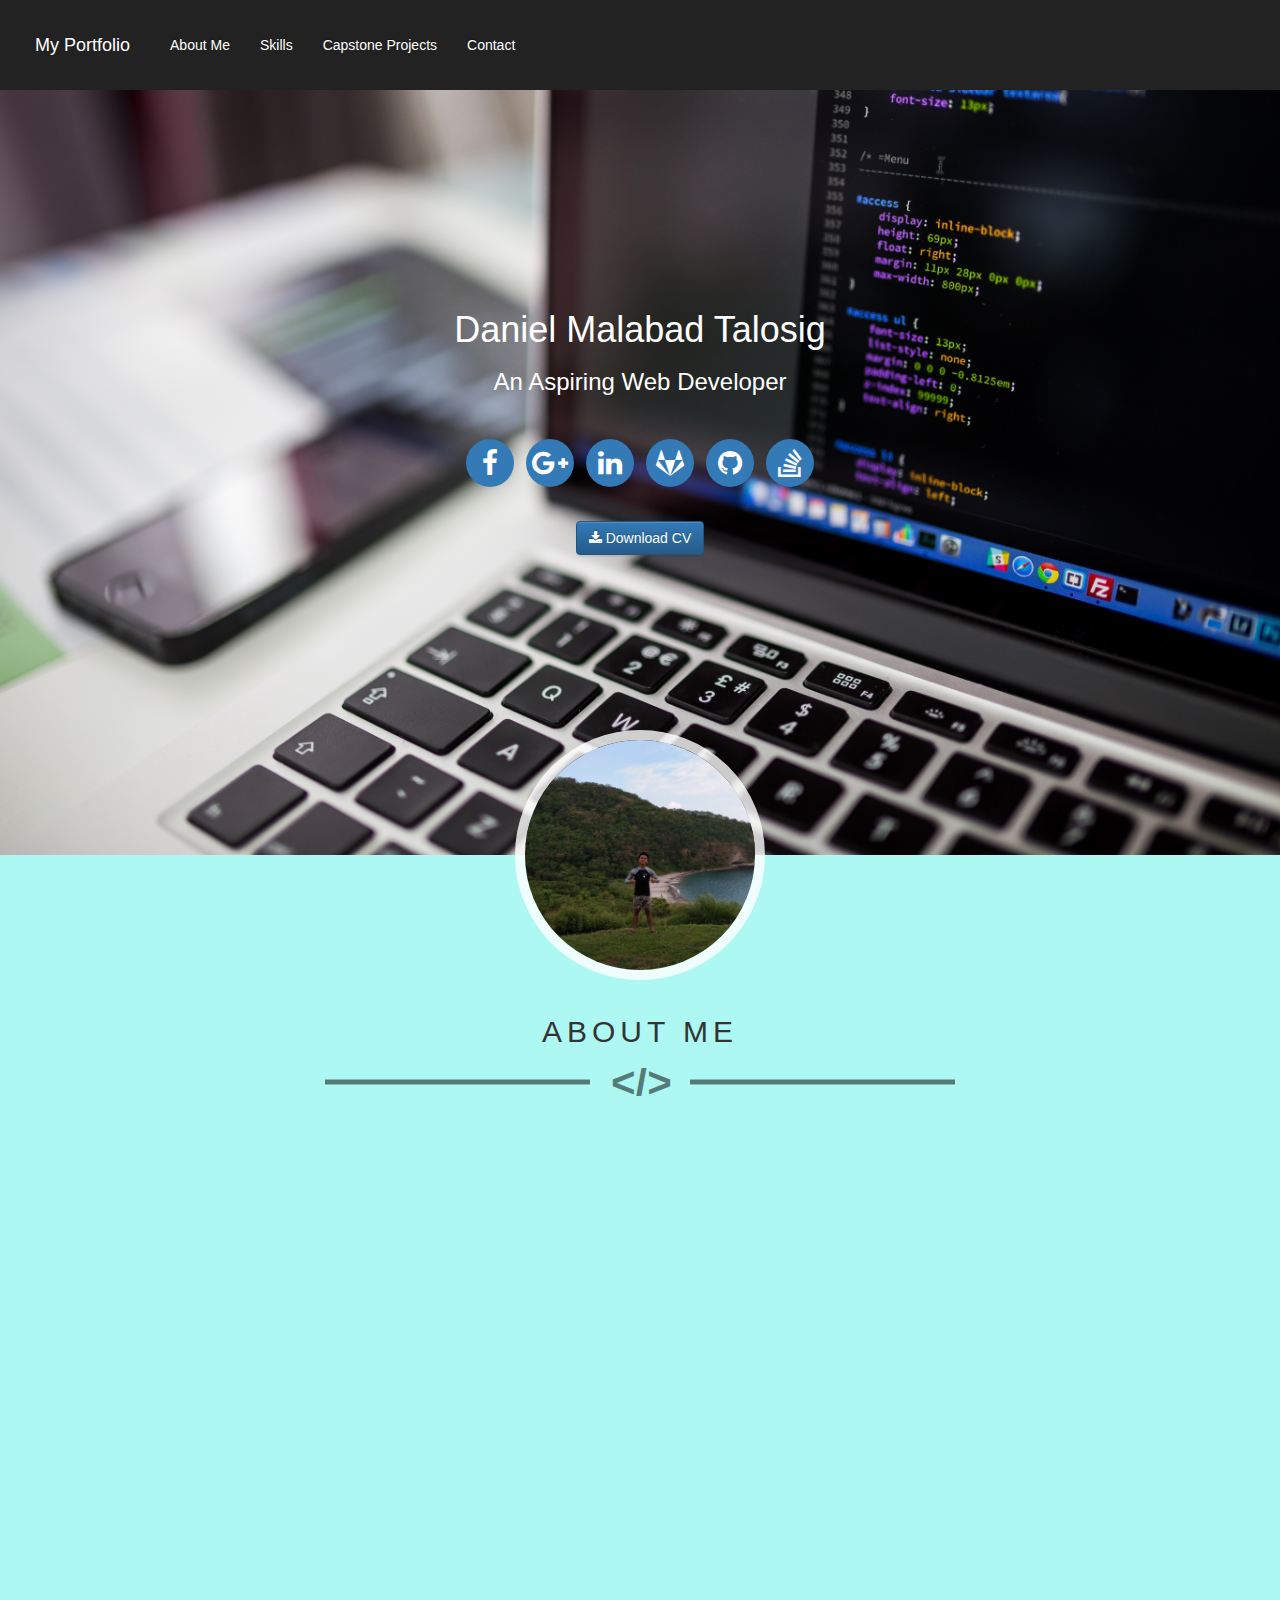
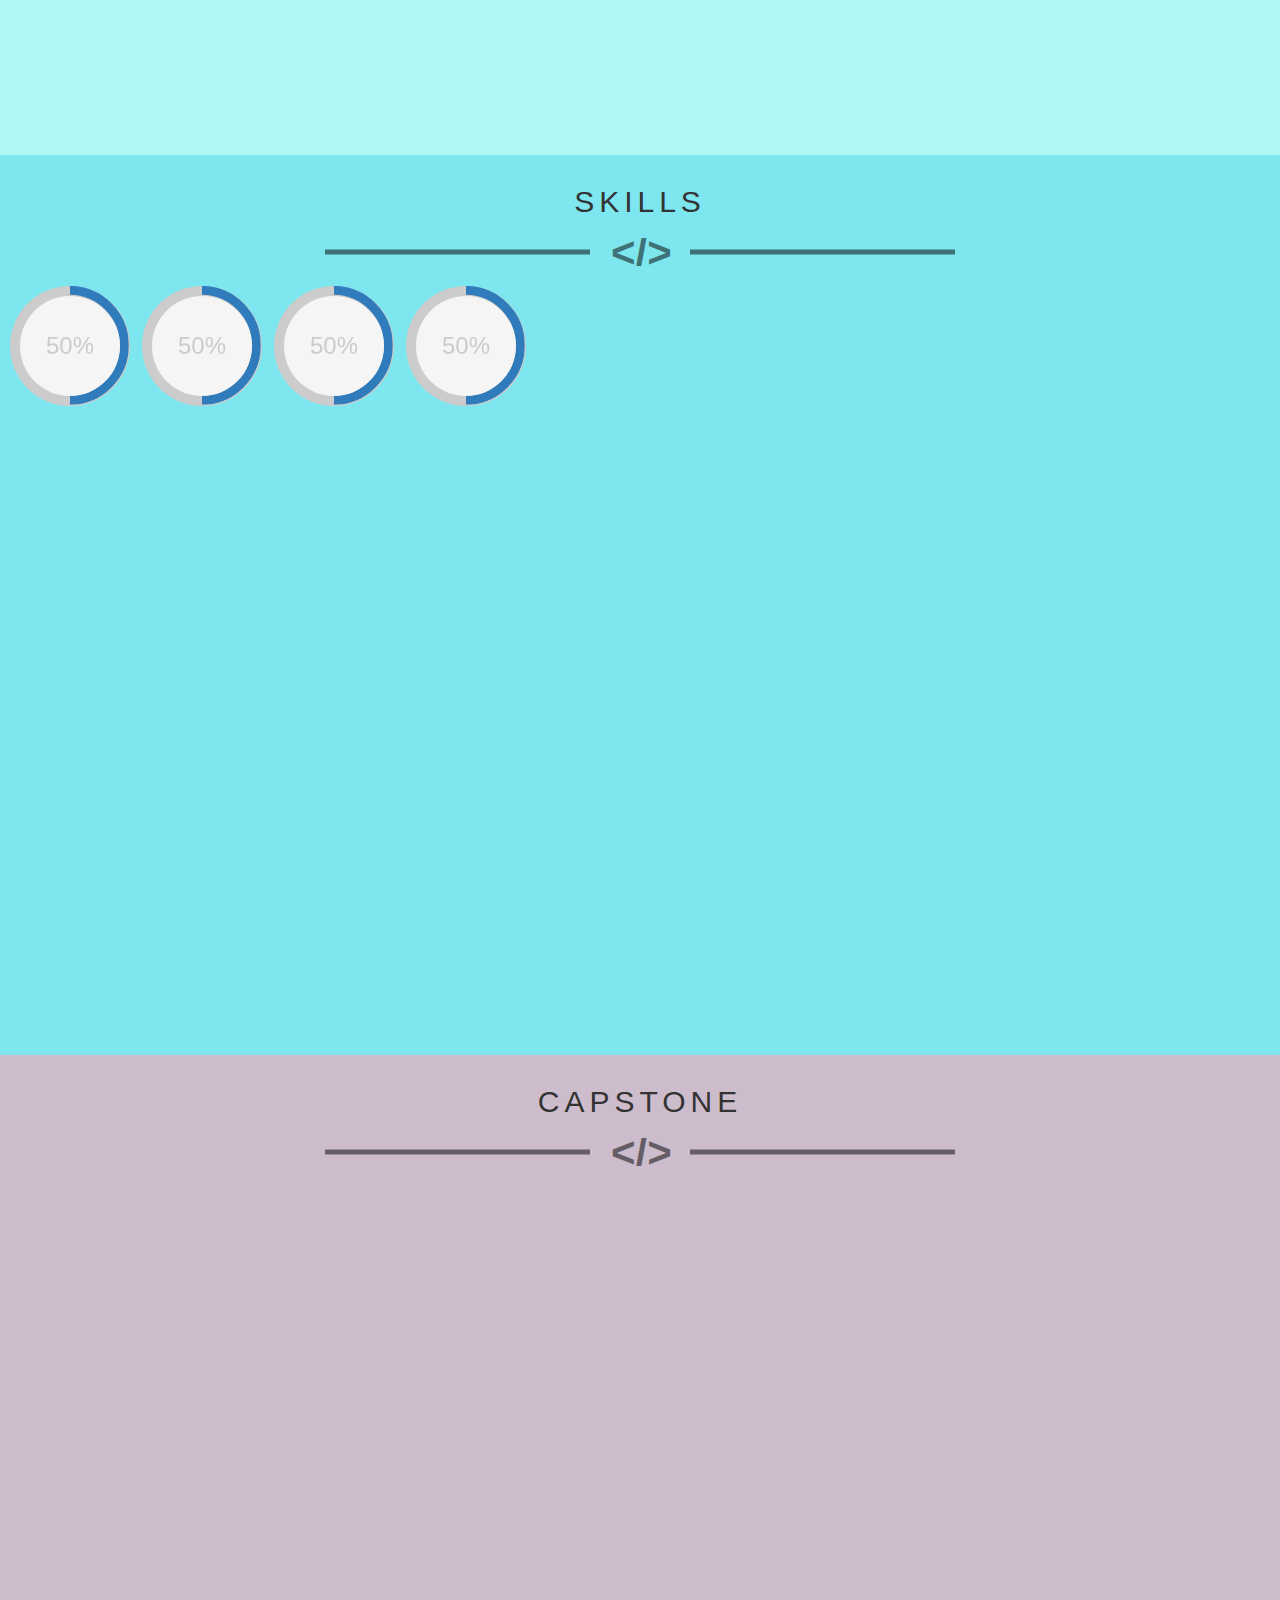
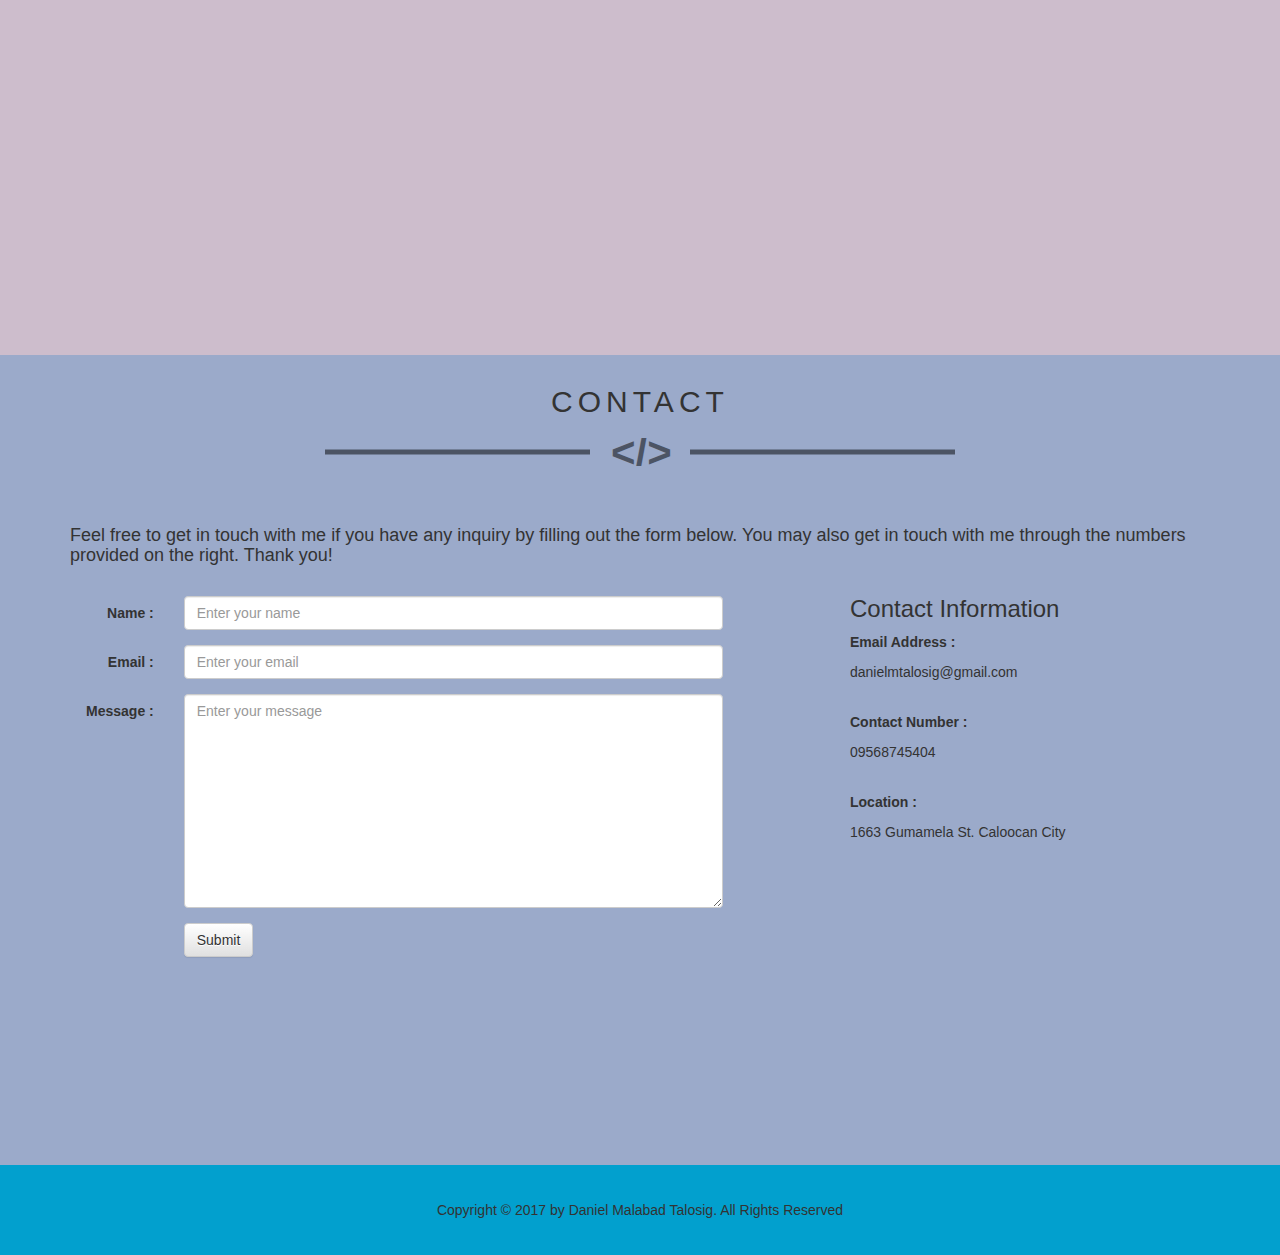
==== commit 7917122e: "adding circle progress bar in skills page" ====
--- a/version2.html
+++ b/version2.html
@@ -20,6 +20,9 @@
 
 	<!--animate -->
 	<link rel="stylesheet" type="text/css" href="./css/animations.css">
+
+	<!-- circle css -->
+	<link rel="stylesheet" href="./css/circle.css">
 
 	<!-- import google fonts -->
 	<link href="https://fonts.googleapis.com/css?family=Lobster" rel="stylesheet">
@@ -125,7 +128,35 @@
 <div id="skill" class="skills text-center">
 	<h2 class="letter-spacing">SKILLS</h2>
 	<hr class="hr-text" data-content="</>">
-</div>
+	<div class="c100 p50">
+	  <span>50%</span>
+	  <div class="slice">
+	    <div class="bar"></div>
+	    <div class="fill"></div>
+	  </div>
+	</div>
+	<div class="c100 p50">
+	  <span>50%</span>
+	  <div class="slice">
+	    <div class="bar"></div>
+	    <div class="fill"></div>
+	  </div>
+	</div>
+	<div class="c100 p50">
+	  <span>50%</span>
+	  <div class="slice">
+	    <div class="bar"></div>
+	    <div class="fill"></div>
+	  </div>
+	</div>
+	<div class="c100 p50">
+	  <span>50%</span>
+	  <div class="slice">
+	    <div class="bar"></div>
+	    <div class="fill"></div>
+	  </div>
+	</div>
+</div>	<!--/. skills-->
 
 <div id="capstone" class="capstone text-center">
 	<h2 class="letter-spacing">CAPSTONE</h2>
@@ -139,6 +170,7 @@
 	</div>
 
 <div class="container form-container">
+	<h4>Feel free to get in touch with me if you have any inquiry by filling out the form below. You may also get in touch with me through the numbers provided on the right. Thank you!</h4><br>
 	<div class="row">
 		<div class="col-sm-7">
 		  <form class="form-horizontal" action="">
@@ -182,7 +214,7 @@
 
 </div>	<!--/. container-->
 
-<div class="footer">
-	footer
+<div class="footer text-center">
+	<span>Copyright &copy; 2017 by Daniel Malabad Talosig. All Rights Reserved</span>
 </body>
 </html>--- a/css/my-css.css
+++ b/css/my-css.css
@@ -324,6 +324,10 @@
 .footer{
     min-height: 10vh;
     background-color: #02A0CE;
+}
+
+.footer span{
+    line-height: 10vh;
 }
 /***********************************end of footer******************************************/
 
--- a/css/circle.css
+++ b/css/circle.css
@@ -0,0 +1,1065 @@
+.rect-auto,
+.c100.p51 .slice,
+.c100.p52 .slice,
+.c100.p53 .slice,
+.c100.p54 .slice,
+.c100.p55 .slice,
+.c100.p56 .slice,
+.c100.p57 .slice,
+.c100.p58 .slice,
+.c100.p59 .slice,
+.c100.p60 .slice,
+.c100.p61 .slice,
+.c100.p62 .slice,
+.c100.p63 .slice,
+.c100.p64 .slice,
+.c100.p65 .slice,
+.c100.p66 .slice,
+.c100.p67 .slice,
+.c100.p68 .slice,
+.c100.p69 .slice,
+.c100.p70 .slice,
+.c100.p71 .slice,
+.c100.p72 .slice,
+.c100.p73 .slice,
+.c100.p74 .slice,
+.c100.p75 .slice,
+.c100.p76 .slice,
+.c100.p77 .slice,
+.c100.p78 .slice,
+.c100.p79 .slice,
+.c100.p80 .slice,
+.c100.p81 .slice,
+.c100.p82 .slice,
+.c100.p83 .slice,
+.c100.p84 .slice,
+.c100.p85 .slice,
+.c100.p86 .slice,
+.c100.p87 .slice,
+.c100.p88 .slice,
+.c100.p89 .slice,
+.c100.p90 .slice,
+.c100.p91 .slice,
+.c100.p92 .slice,
+.c100.p93 .slice,
+.c100.p94 .slice,
+.c100.p95 .slice,
+.c100.p96 .slice,
+.c100.p97 .slice,
+.c100.p98 .slice,
+.c100.p99 .slice,
+.c100.p100 .slice {
+  clip: rect(auto, auto, auto, auto);
+}
+.pie,
+.c100 .bar,
+.c100.p51 .fill,
+.c100.p52 .fill,
+.c100.p53 .fill,
+.c100.p54 .fill,
+.c100.p55 .fill,
+.c100.p56 .fill,
+.c100.p57 .fill,
+.c100.p58 .fill,
+.c100.p59 .fill,
+.c100.p60 .fill,
+.c100.p61 .fill,
+.c100.p62 .fill,
+.c100.p63 .fill,
+.c100.p64 .fill,
+.c100.p65 .fill,
+.c100.p66 .fill,
+.c100.p67 .fill,
+.c100.p68 .fill,
+.c100.p69 .fill,
+.c100.p70 .fill,
+.c100.p71 .fill,
+.c100.p72 .fill,
+.c100.p73 .fill,
+.c100.p74 .fill,
+.c100.p75 .fill,
+.c100.p76 .fill,
+.c100.p77 .fill,
+.c100.p78 .fill,
+.c100.p79 .fill,
+.c100.p80 .fill,
+.c100.p81 .fill,
+.c100.p82 .fill,
+.c100.p83 .fill,
+.c100.p84 .fill,
+.c100.p85 .fill,
+.c100.p86 .fill,
+.c100.p87 .fill,
+.c100.p88 .fill,
+.c100.p89 .fill,
+.c100.p90 .fill,
+.c100.p91 .fill,
+.c100.p92 .fill,
+.c100.p93 .fill,
+.c100.p94 .fill,
+.c100.p95 .fill,
+.c100.p96 .fill,
+.c100.p97 .fill,
+.c100.p98 .fill,
+.c100.p99 .fill,
+.c100.p100 .fill {
+  position: absolute;
+  border: 0.08em solid #307bbb;
+  width: 0.84em;
+  height: 0.84em;
+  clip: rect(0em, 0.5em, 1em, 0em);
+  border-radius: 50%;
+  -webkit-transform: rotate(0deg);
+  -moz-transform: rotate(0deg);
+  -ms-transform: rotate(0deg);
+  -o-transform: rotate(0deg);
+  transform: rotate(0deg);
+}
+.pie-fill,
+.c100.p51 .bar:after,
+.c100.p51 .fill,
+.c100.p52 .bar:after,
+.c100.p52 .fill,
+.c100.p53 .bar:after,
+.c100.p53 .fill,
+.c100.p54 .bar:after,
+.c100.p54 .fill,
+.c100.p55 .bar:after,
+.c100.p55 .fill,
+.c100.p56 .bar:after,
+.c100.p56 .fill,
+.c100.p57 .bar:after,
+.c100.p57 .fill,
+.c100.p58 .bar:after,
+.c100.p58 .fill,
+.c100.p59 .bar:after,
+.c100.p59 .fill,
+.c100.p60 .bar:after,
+.c100.p60 .fill,
+.c100.p61 .bar:after,
+.c100.p61 .fill,
+.c100.p62 .bar:after,
+.c100.p62 .fill,
+.c100.p63 .bar:after,
+.c100.p63 .fill,
+.c100.p64 .bar:after,
+.c100.p64 .fill,
+.c100.p65 .bar:after,
+.c100.p65 .fill,
+.c100.p66 .bar:after,
+.c100.p66 .fill,
+.c100.p67 .bar:after,
+.c100.p67 .fill,
+.c100.p68 .bar:after,
+.c100.p68 .fill,
+.c100.p69 .bar:after,
+.c100.p69 .fill,
+.c100.p70 .bar:after,
+.c100.p70 .fill,
+.c100.p71 .bar:after,
+.c100.p71 .fill,
+.c100.p72 .bar:after,
+.c100.p72 .fill,
+.c100.p73 .bar:after,
+.c100.p73 .fill,
+.c100.p74 .bar:after,
+.c100.p74 .fill,
+.c100.p75 .bar:after,
+.c100.p75 .fill,
+.c100.p76 .bar:after,
+.c100.p76 .fill,
+.c100.p77 .bar:after,
+.c100.p77 .fill,
+.c100.p78 .bar:after,
+.c100.p78 .fill,
+.c100.p79 .bar:after,
+.c100.p79 .fill,
+.c100.p80 .bar:after,
+.c100.p80 .fill,
+.c100.p81 .bar:after,
+.c100.p81 .fill,
+.c100.p82 .bar:after,
+.c100.p82 .fill,
+.c100.p83 .bar:after,
+.c100.p83 .fill,
+.c100.p84 .bar:after,
+.c100.p84 .fill,
+.c100.p85 .bar:after,
+.c100.p85 .fill,
+.c100.p86 .bar:after,
+.c100.p86 .fill,
+.c100.p87 .bar:after,
+.c100.p87 .fill,
+.c100.p88 .bar:after,
+.c100.p88 .fill,
+.c100.p89 .bar:after,
+.c100.p89 .fill,
+.c100.p90 .bar:after,
+.c100.p90 .fill,
+.c100.p91 .bar:after,
+.c100.p91 .fill,
+.c100.p92 .bar:after,
+.c100.p92 .fill,
+.c100.p93 .bar:after,
+.c100.p93 .fill,
+.c100.p94 .bar:after,
+.c100.p94 .fill,
+.c100.p95 .bar:after,
+.c100.p95 .fill,
+.c100.p96 .bar:after,
+.c100.p96 .fill,
+.c100.p97 .bar:after,
+.c100.p97 .fill,
+.c100.p98 .bar:after,
+.c100.p98 .fill,
+.c100.p99 .bar:after,
+.c100.p99 .fill,
+.c100.p100 .bar:after,
+.c100.p100 .fill {
+  -webkit-transform: rotate(180deg);
+  -moz-transform: rotate(180deg);
+  -ms-transform: rotate(180deg);
+  -o-transform: rotate(180deg);
+  transform: rotate(180deg);
+}
+.c100 {
+  position: relative;
+  font-size: 120px;
+  width: 1em;
+  height: 1em;
+  border-radius: 50%;
+  float: left;
+  margin: 0 0.1em 0.1em 0;
+  background-color: #cccccc;
+}
+.c100 *,
+.c100 *:before,
+.c100 *:after {
+  -webkit-box-sizing: content-box;
+  -moz-box-sizing: content-box;
+  box-sizing: content-box;
+}
+.c100.center {
+  float: none;
+  margin: 0 auto;
+}
+.c100.big {
+  font-size: 240px;
+}
+.c100.small {
+  font-size: 80px;
+}
+.c100 > span {
+  position: absolute;
+  width: 100%;
+  z-index: 1;
+  left: 0;
+  top: 0;
+  width: 5em;
+  line-height: 5em;
+  font-size: 0.2em;
+  color: #cccccc;
+  display: block;
+  text-align: center;
+  white-space: nowrap;
+  -webkit-transition-property: all;
+  -moz-transition-property: all;
+  -o-transition-property: all;
+  transition-property: all;
+  -webkit-transition-duration: 0.2s;
+  -moz-transition-duration: 0.2s;
+  -o-transition-duration: 0.2s;
+  transition-duration: 0.2s;
+  -webkit-transition-timing-function: ease-out;
+  -moz-transition-timing-function: ease-out;
+  -o-transition-timing-function: ease-out;
+  transition-timing-function: ease-out;
+}
+.c100:after {
+  position: absolute;
+  top: 0.08em;
+  left: 0.08em;
+  display: block;
+  content: " ";
+  border-radius: 50%;
+  background-color: #f5f5f5;
+  width: 0.84em;
+  height: 0.84em;
+  -webkit-transition-property: all;
+  -moz-transition-property: all;
+  -o-transition-property: all;
+  transition-property: all;
+  -webkit-transition-duration: 0.2s;
+  -moz-transition-duration: 0.2s;
+  -o-transition-duration: 0.2s;
+  transition-duration: 0.2s;
+  -webkit-transition-timing-function: ease-in;
+  -moz-transition-timing-function: ease-in;
+  -o-transition-timing-function: ease-in;
+  transition-timing-function: ease-in;
+}
+.c100 .slice {
+  position: absolute;
+  width: 1em;
+  height: 1em;
+  clip: rect(0em, 1em, 1em, 0.5em);
+}
+.c100.p1 .bar {
+  -webkit-transform: rotate(3.6deg);
+  -moz-transform: rotate(3.6deg);
+  -ms-transform: rotate(3.6deg);
+  -o-transform: rotate(3.6deg);
+  transform: rotate(3.6deg);
+}
+.c100.p2 .bar {
+  -webkit-transform: rotate(7.2deg);
+  -moz-transform: rotate(7.2deg);
+  -ms-transform: rotate(7.2deg);
+  -o-transform: rotate(7.2deg);
+  transform: rotate(7.2deg);
+}
+.c100.p3 .bar {
+  -webkit-transform: rotate(10.8deg);
+  -moz-transform: rotate(10.8deg);
+  -ms-transform: rotate(10.8deg);
+  -o-transform: rotate(10.8deg);
+  transform: rotate(10.8deg);
+}
+.c100.p4 .bar {
+  -webkit-transform: rotate(14.4deg);
+  -moz-transform: rotate(14.4deg);
+  -ms-transform: rotate(14.4deg);
+  -o-transform: rotate(14.4deg);
+  transform: rotate(14.4deg);
+}
+.c100.p5 .bar {
+  -webkit-transform: rotate(18deg);
+  -moz-transform: rotate(18deg);
+  -ms-transform: rotate(18deg);
+  -o-transform: rotate(18deg);
+  transform: rotate(18deg);
+}
+.c100.p6 .bar {
+  -webkit-transform: rotate(21.6deg);
+  -moz-transform: rotate(21.6deg);
+  -ms-transform: rotate(21.6deg);
+  -o-transform: rotate(21.6deg);
+  transform: rotate(21.6deg);
+}
+.c100.p7 .bar {
+  -webkit-transform: rotate(25.2deg);
+  -moz-transform: rotate(25.2deg);
+  -ms-transform: rotate(25.2deg);
+  -o-transform: rotate(25.2deg);
+  transform: rotate(25.2deg);
+}
+.c100.p8 .bar {
+  -webkit-transform: rotate(28.8deg);
+  -moz-transform: rotate(28.8deg);
+  -ms-transform: rotate(28.8deg);
+  -o-transform: rotate(28.8deg);
+  transform: rotate(28.8deg);
+}
+.c100.p9 .bar {
+  -webkit-transform: rotate(32.4deg);
+  -moz-transform: rotate(32.4deg);
+  -ms-transform: rotate(32.4deg);
+  -o-transform: rotate(32.4deg);
+  transform: rotate(32.4deg);
+}
+.c100.p10 .bar {
+  -webkit-transform: rotate(36deg);
+  -moz-transform: rotate(36deg);
+  -ms-transform: rotate(36deg);
+  -o-transform: rotate(36deg);
+  transform: rotate(36deg);
+}
+.c100.p11 .bar {
+  -webkit-transform: rotate(39.6deg);
+  -moz-transform: rotate(39.6deg);
+  -ms-transform: rotate(39.6deg);
+  -o-transform: rotate(39.6deg);
+  transform: rotate(39.6deg);
+}
+.c100.p12 .bar {
+  -webkit-transform: rotate(43.2deg);
+  -moz-transform: rotate(43.2deg);
+  -ms-transform: rotate(43.2deg);
+  -o-transform: rotate(43.2deg);
+  transform: rotate(43.2deg);
+}
+.c100.p13 .bar {
+  -webkit-transform: rotate(46.800000000000004deg);
+  -moz-transform: rotate(46.800000000000004deg);
+  -ms-transform: rotate(46.800000000000004deg);
+  -o-transform: rotate(46.800000000000004deg);
+  transform: rotate(46.800000000000004deg);
+}
+.c100.p14 .bar {
+  -webkit-transform: rotate(50.4deg);
+  -moz-transform: rotate(50.4deg);
+  -ms-transform: rotate(50.4deg);
+  -o-transform: rotate(50.4deg);
+  transform: rotate(50.4deg);
+}
+.c100.p15 .bar {
+  -webkit-transform: rotate(54deg);
+  -moz-transform: rotate(54deg);
+  -ms-transform: rotate(54deg);
+  -o-transform: rotate(54deg);
+  transform: rotate(54deg);
+}
+.c100.p16 .bar {
+  -webkit-transform: rotate(57.6deg);
+  -moz-transform: rotate(57.6deg);
+  -ms-transform: rotate(57.6deg);
+  -o-transform: rotate(57.6deg);
+  transform: rotate(57.6deg);
+}
+.c100.p17 .bar {
+  -webkit-transform: rotate(61.2deg);
+  -moz-transform: rotate(61.2deg);
+  -ms-transform: rotate(61.2deg);
+  -o-transform: rotate(61.2deg);
+  transform: rotate(61.2deg);
+}
+.c100.p18 .bar {
+  -webkit-transform: rotate(64.8deg);
+  -moz-transform: rotate(64.8deg);
+  -ms-transform: rotate(64.8deg);
+  -o-transform: rotate(64.8deg);
+  transform: rotate(64.8deg);
+}
+.c100.p19 .bar {
+  -webkit-transform: rotate(68.4deg);
+  -moz-transform: rotate(68.4deg);
+  -ms-transform: rotate(68.4deg);
+  -o-transform: rotate(68.4deg);
+  transform: rotate(68.4deg);
+}
+.c100.p20 .bar {
+  -webkit-transform: rotate(72deg);
+  -moz-transform: rotate(72deg);
+  -ms-transform: rotate(72deg);
+  -o-transform: rotate(72deg);
+  transform: rotate(72deg);
+}
+.c100.p21 .bar {
+  -webkit-transform: rotate(75.60000000000001deg);
+  -moz-transform: rotate(75.60000000000001deg);
+  -ms-transform: rotate(75.60000000000001deg);
+  -o-transform: rotate(75.60000000000001deg);
+  transform: rotate(75.60000000000001deg);
+}
+.c100.p22 .bar {
+  -webkit-transform: rotate(79.2deg);
+  -moz-transform: rotate(79.2deg);
+  -ms-transform: rotate(79.2deg);
+  -o-transform: rotate(79.2deg);
+  transform: rotate(79.2deg);
+}
+.c100.p23 .bar {
+  -webkit-transform: rotate(82.8deg);
+  -moz-transform: rotate(82.8deg);
+  -ms-transform: rotate(82.8deg);
+  -o-transform: rotate(82.8deg);
+  transform: rotate(82.8deg);
+}
+.c100.p24 .bar {
+  -webkit-transform: rotate(86.4deg);
+  -moz-transform: rotate(86.4deg);
+  -ms-transform: rotate(86.4deg);
+  -o-transform: rotate(86.4deg);
+  transform: rotate(86.4deg);
+}
+.c100.p25 .bar {
+  -webkit-transform: rotate(90deg);
+  -moz-transform: rotate(90deg);
+  -ms-transform: rotate(90deg);
+  -o-transform: rotate(90deg);
+  transform: rotate(90deg);
+}
+.c100.p26 .bar {
+  -webkit-transform: rotate(93.60000000000001deg);
+  -moz-transform: rotate(93.60000000000001deg);
+  -ms-transform: rotate(93.60000000000001deg);
+  -o-transform: rotate(93.60000000000001deg);
+  transform: rotate(93.60000000000001deg);
+}
+.c100.p27 .bar {
+  -webkit-transform: rotate(97.2deg);
+  -moz-transform: rotate(97.2deg);
+  -ms-transform: rotate(97.2deg);
+  -o-transform: rotate(97.2deg);
+  transform: rotate(97.2deg);
+}
+.c100.p28 .bar {
+  -webkit-transform: rotate(100.8deg);
+  -moz-transform: rotate(100.8deg);
+  -ms-transform: rotate(100.8deg);
+  -o-transform: rotate(100.8deg);
+  transform: rotate(100.8deg);
+}
+.c100.p29 .bar {
+  -webkit-transform: rotate(104.4deg);
+  -moz-transform: rotate(104.4deg);
+  -ms-transform: rotate(104.4deg);
+  -o-transform: rotate(104.4deg);
+  transform: rotate(104.4deg);
+}
+.c100.p30 .bar {
+  -webkit-transform: rotate(108deg);
+  -moz-transform: rotate(108deg);
+  -ms-transform: rotate(108deg);
+  -o-transform: rotate(108deg);
+  transform: rotate(108deg);
+}
+.c100.p31 .bar {
+  -webkit-transform: rotate(111.60000000000001deg);
+  -moz-transform: rotate(111.60000000000001deg);
+  -ms-transform: rotate(111.60000000000001deg);
+  -o-transform: rotate(111.60000000000001deg);
+  transform: rotate(111.60000000000001deg);
+}
+.c100.p32 .bar {
+  -webkit-transform: rotate(115.2deg);
+  -moz-transform: rotate(115.2deg);
+  -ms-transform: rotate(115.2deg);
+  -o-transform: rotate(115.2deg);
+  transform: rotate(115.2deg);
+}
+.c100.p33 .bar {
+  -webkit-transform: rotate(118.8deg);
+  -moz-transform: rotate(118.8deg);
+  -ms-transform: rotate(118.8deg);
+  -o-transform: rotate(118.8deg);
+  transform: rotate(118.8deg);
+}
+.c100.p34 .bar {
+  -webkit-transform: rotate(122.4deg);
+  -moz-transform: rotate(122.4deg);
+  -ms-transform: rotate(122.4deg);
+  -o-transform: rotate(122.4deg);
+  transform: rotate(122.4deg);
+}
+.c100.p35 .bar {
+  -webkit-transform: rotate(126deg);
+  -moz-transform: rotate(126deg);
+  -ms-transform: rotate(126deg);
+  -o-transform: rotate(126deg);
+  transform: rotate(126deg);
+}
+.c100.p36 .bar {
+  -webkit-transform: rotate(129.6deg);
+  -moz-transform: rotate(129.6deg);
+  -ms-transform: rotate(129.6deg);
+  -o-transform: rotate(129.6deg);
+  transform: rotate(129.6deg);
+}
+.c100.p37 .bar {
+  -webkit-transform: rotate(133.20000000000002deg);
+  -moz-transform: rotate(133.20000000000002deg);
+  -ms-transform: rotate(133.20000000000002deg);
+  -o-transform: rotate(133.20000000000002deg);
+  transform: rotate(133.20000000000002deg);
+}
+.c100.p38 .bar {
+  -webkit-transform: rotate(136.8deg);
+  -moz-transform: rotate(136.8deg);
+  -ms-transform: rotate(136.8deg);
+  -o-transform: rotate(136.8deg);
+  transform: rotate(136.8deg);
+}
+.c100.p39 .bar {
+  -webkit-transform: rotate(140.4deg);
+  -moz-transform: rotate(140.4deg);
+  -ms-transform: rotate(140.4deg);
+  -o-transform: rotate(140.4deg);
+  transform: rotate(140.4deg);
+}
+.c100.p40 .bar {
+  -webkit-transform: rotate(144deg);
+  -moz-transform: rotate(144deg);
+  -ms-transform: rotate(144deg);
+  -o-transform: rotate(144deg);
+  transform: rotate(144deg);
+}
+.c100.p41 .bar {
+  -webkit-transform: rotate(147.6deg);
+  -moz-transform: rotate(147.6deg);
+  -ms-transform: rotate(147.6deg);
+  -o-transform: rotate(147.6deg);
+  transform: rotate(147.6deg);
+}
+.c100.p42 .bar {
+  -webkit-transform: rotate(151.20000000000002deg);
+  -moz-transform: rotate(151.20000000000002deg);
+  -ms-transform: rotate(151.20000000000002deg);
+  -o-transform: rotate(151.20000000000002deg);
+  transform: rotate(151.20000000000002deg);
+}
+.c100.p43 .bar {
+  -webkit-transform: rotate(154.8deg);
+  -moz-transform: rotate(154.8deg);
+  -ms-transform: rotate(154.8deg);
+  -o-transform: rotate(154.8deg);
+  transform: rotate(154.8deg);
+}
+.c100.p44 .bar {
+  -webkit-transform: rotate(158.4deg);
+  -moz-transform: rotate(158.4deg);
+  -ms-transform: rotate(158.4deg);
+  -o-transform: rotate(158.4deg);
+  transform: rotate(158.4deg);
+}
+.c100.p45 .bar {
+  -webkit-transform: rotate(162deg);
+  -moz-transform: rotate(162deg);
+  -ms-transform: rotate(162deg);
+  -o-transform: rotate(162deg);
+  transform: rotate(162deg);
+}
+.c100.p46 .bar {
+  -webkit-transform: rotate(165.6deg);
+  -moz-transform: rotate(165.6deg);
+  -ms-transform: rotate(165.6deg);
+  -o-transform: rotate(165.6deg);
+  transform: rotate(165.6deg);
+}
+.c100.p47 .bar {
+  -webkit-transform: rotate(169.20000000000002deg);
+  -moz-transform: rotate(169.20000000000002deg);
+  -ms-transform: rotate(169.20000000000002deg);
+  -o-transform: rotate(169.20000000000002deg);
+  transform: rotate(169.20000000000002deg);
+}
+.c100.p48 .bar {
+  -webkit-transform: rotate(172.8deg);
+  -moz-transform: rotate(172.8deg);
+  -ms-transform: rotate(172.8deg);
+  -o-transform: rotate(172.8deg);
+  transform: rotate(172.8deg);
+}
+.c100.p49 .bar {
+  -webkit-transform: rotate(176.4deg);
+  -moz-transform: rotate(176.4deg);
+  -ms-transform: rotate(176.4deg);
+  -o-transform: rotate(176.4deg);
+  transform: rotate(176.4deg);
+}
+.c100.p50 .bar {
+  -webkit-transform: rotate(180deg);
+  -moz-transform: rotate(180deg);
+  -ms-transform: rotate(180deg);
+  -o-transform: rotate(180deg);
+  transform: rotate(180deg);
+}
+.c100.p51 .bar {
+  -webkit-transform: rotate(183.6deg);
+  -moz-transform: rotate(183.6deg);
+  -ms-transform: rotate(183.6deg);
+  -o-transform: rotate(183.6deg);
+  transform: rotate(183.6deg);
+}
+.c100.p52 .bar {
+  -webkit-transform: rotate(187.20000000000002deg);
+  -moz-transform: rotate(187.20000000000002deg);
+  -ms-transform: rotate(187.20000000000002deg);
+  -o-transform: rotate(187.20000000000002deg);
+  transform: rotate(187.20000000000002deg);
+}
+.c100.p53 .bar {
+  -webkit-transform: rotate(190.8deg);
+  -moz-transform: rotate(190.8deg);
+  -ms-transform: rotate(190.8deg);
+  -o-transform: rotate(190.8deg);
+  transform: rotate(190.8deg);
+}
+.c100.p54 .bar {
+  -webkit-transform: rotate(194.4deg);
+  -moz-transform: rotate(194.4deg);
+  -ms-transform: rotate(194.4deg);
+  -o-transform: rotate(194.4deg);
+  transform: rotate(194.4deg);
+}
+.c100.p55 .bar {
+  -webkit-transform: rotate(198deg);
+  -moz-transform: rotate(198deg);
+  -ms-transform: rotate(198deg);
+  -o-transform: rotate(198deg);
+  transform: rotate(198deg);
+}
+.c100.p56 .bar {
+  -webkit-transform: rotate(201.6deg);
+  -moz-transform: rotate(201.6deg);
+  -ms-transform: rotate(201.6deg);
+  -o-transform: rotate(201.6deg);
+  transform: rotate(201.6deg);
+}
+.c100.p57 .bar {
+  -webkit-transform: rotate(205.20000000000002deg);
+  -moz-transform: rotate(205.20000000000002deg);
+  -ms-transform: rotate(205.20000000000002deg);
+  -o-transform: rotate(205.20000000000002deg);
+  transform: rotate(205.20000000000002deg);
+}
+.c100.p58 .bar {
+  -webkit-transform: rotate(208.8deg);
+  -moz-transform: rotate(208.8deg);
+  -ms-transform: rotate(208.8deg);
+  -o-transform: rotate(208.8deg);
+  transform: rotate(208.8deg);
+}
+.c100.p59 .bar {
+  -webkit-transform: rotate(212.4deg);
+  -moz-transform: rotate(212.4deg);
+  -ms-transform: rotate(212.4deg);
+  -o-transform: rotate(212.4deg);
+  transform: rotate(212.4deg);
+}
+.c100.p60 .bar {
+  -webkit-transform: rotate(216deg);
+  -moz-transform: rotate(216deg);
+  -ms-transform: rotate(216deg);
+  -o-transform: rotate(216deg);
+  transform: rotate(216deg);
+}
+.c100.p61 .bar {
+  -webkit-transform: rotate(219.6deg);
+  -moz-transform: rotate(219.6deg);
+  -ms-transform: rotate(219.6deg);
+  -o-transform: rotate(219.6deg);
+  transform: rotate(219.6deg);
+}
+.c100.p62 .bar {
+  -webkit-transform: rotate(223.20000000000002deg);
+  -moz-transform: rotate(223.20000000000002deg);
+  -ms-transform: rotate(223.20000000000002deg);
+  -o-transform: rotate(223.20000000000002deg);
+  transform: rotate(223.20000000000002deg);
+}
+.c100.p63 .bar {
+  -webkit-transform: rotate(226.8deg);
+  -moz-transform: rotate(226.8deg);
+  -ms-transform: rotate(226.8deg);
+  -o-transform: rotate(226.8deg);
+  transform: rotate(226.8deg);
+}
+.c100.p64 .bar {
+  -webkit-transform: rotate(230.4deg);
+  -moz-transform: rotate(230.4deg);
+  -ms-transform: rotate(230.4deg);
+  -o-transform: rotate(230.4deg);
+  transform: rotate(230.4deg);
+}
+.c100.p65 .bar {
+  -webkit-transform: rotate(234deg);
+  -moz-transform: rotate(234deg);
+  -ms-transform: rotate(234deg);
+  -o-transform: rotate(234deg);
+  transform: rotate(234deg);
+}
+.c100.p66 .bar {
+  -webkit-transform: rotate(237.6deg);
+  -moz-transform: rotate(237.6deg);
+  -ms-transform: rotate(237.6deg);
+  -o-transform: rotate(237.6deg);
+  transform: rotate(237.6deg);
+}
+.c100.p67 .bar {
+  -webkit-transform: rotate(241.20000000000002deg);
+  -moz-transform: rotate(241.20000000000002deg);
+  -ms-transform: rotate(241.20000000000002deg);
+  -o-transform: rotate(241.20000000000002deg);
+  transform: rotate(241.20000000000002deg);
+}
+.c100.p68 .bar {
+  -webkit-transform: rotate(244.8deg);
+  -moz-transform: rotate(244.8deg);
+  -ms-transform: rotate(244.8deg);
+  -o-transform: rotate(244.8deg);
+  transform: rotate(244.8deg);
+}
+.c100.p69 .bar {
+  -webkit-transform: rotate(248.4deg);
+  -moz-transform: rotate(248.4deg);
+  -ms-transform: rotate(248.4deg);
+  -o-transform: rotate(248.4deg);
+  transform: rotate(248.4deg);
+}
+.c100.p70 .bar {
+  -webkit-transform: rotate(252deg);
+  -moz-transform: rotate(252deg);
+  -ms-transform: rotate(252deg);
+  -o-transform: rotate(252deg);
+  transform: rotate(252deg);
+}
+.c100.p71 .bar {
+  -webkit-transform: rotate(255.6deg);
+  -moz-transform: rotate(255.6deg);
+  -ms-transform: rotate(255.6deg);
+  -o-transform: rotate(255.6deg);
+  transform: rotate(255.6deg);
+}
+.c100.p72 .bar {
+  -webkit-transform: rotate(259.2deg);
+  -moz-transform: rotate(259.2deg);
+  -ms-transform: rotate(259.2deg);
+  -o-transform: rotate(259.2deg);
+  transform: rotate(259.2deg);
+}
+.c100.p73 .bar {
+  -webkit-transform: rotate(262.8deg);
+  -moz-transform: rotate(262.8deg);
+  -ms-transform: rotate(262.8deg);
+  -o-transform: rotate(262.8deg);
+  transform: rotate(262.8deg);
+}
+.c100.p74 .bar {
+  -webkit-transform: rotate(266.40000000000003deg);
+  -moz-transform: rotate(266.40000000000003deg);
+  -ms-transform: rotate(266.40000000000003deg);
+  -o-transform: rotate(266.40000000000003deg);
+  transform: rotate(266.40000000000003deg);
+}
+.c100.p75 .bar {
+  -webkit-transform: rotate(270deg);
+  -moz-transform: rotate(270deg);
+  -ms-transform: rotate(270deg);
+  -o-transform: rotate(270deg);
+  transform: rotate(270deg);
+}
+.c100.p76 .bar {
+  -webkit-transform: rotate(273.6deg);
+  -moz-transform: rotate(273.6deg);
+  -ms-transform: rotate(273.6deg);
+  -o-transform: rotate(273.6deg);
+  transform: rotate(273.6deg);
+}
+.c100.p77 .bar {
+  -webkit-transform: rotate(277.2deg);
+  -moz-transform: rotate(277.2deg);
+  -ms-transform: rotate(277.2deg);
+  -o-transform: rotate(277.2deg);
+  transform: rotate(277.2deg);
+}
+.c100.p78 .bar {
+  -webkit-transform: rotate(280.8deg);
+  -moz-transform: rotate(280.8deg);
+  -ms-transform: rotate(280.8deg);
+  -o-transform: rotate(280.8deg);
+  transform: rotate(280.8deg);
+}
+.c100.p79 .bar {
+  -webkit-transform: rotate(284.40000000000003deg);
+  -moz-transform: rotate(284.40000000000003deg);
+  -ms-transform: rotate(284.40000000000003deg);
+  -o-transform: rotate(284.40000000000003deg);
+  transform: rotate(284.40000000000003deg);
+}
+.c100.p80 .bar {
+  -webkit-transform: rotate(288deg);
+  -moz-transform: rotate(288deg);
+  -ms-transform: rotate(288deg);
+  -o-transform: rotate(288deg);
+  transform: rotate(288deg);
+}
+.c100.p81 .bar {
+  -webkit-transform: rotate(291.6deg);
+  -moz-transform: rotate(291.6deg);
+  -ms-transform: rotate(291.6deg);
+  -o-transform: rotate(291.6deg);
+  transform: rotate(291.6deg);
+}
+.c100.p82 .bar {
+  -webkit-transform: rotate(295.2deg);
+  -moz-transform: rotate(295.2deg);
+  -ms-transform: rotate(295.2deg);
+  -o-transform: rotate(295.2deg);
+  transform: rotate(295.2deg);
+}
+.c100.p83 .bar {
+  -webkit-transform: rotate(298.8deg);
+  -moz-transform: rotate(298.8deg);
+  -ms-transform: rotate(298.8deg);
+  -o-transform: rotate(298.8deg);
+  transform: rotate(298.8deg);
+}
+.c100.p84 .bar {
+  -webkit-transform: rotate(302.40000000000003deg);
+  -moz-transform: rotate(302.40000000000003deg);
+  -ms-transform: rotate(302.40000000000003deg);
+  -o-transform: rotate(302.40000000000003deg);
+  transform: rotate(302.40000000000003deg);
+}
+.c100.p85 .bar {
+  -webkit-transform: rotate(306deg);
+  -moz-transform: rotate(306deg);
+  -ms-transform: rotate(306deg);
+  -o-transform: rotate(306deg);
+  transform: rotate(306deg);
+}
+.c100.p86 .bar {
+  -webkit-transform: rotate(309.6deg);
+  -moz-transform: rotate(309.6deg);
+  -ms-transform: rotate(309.6deg);
+  -o-transform: rotate(309.6deg);
+  transform: rotate(309.6deg);
+}
+.c100.p87 .bar {
+  -webkit-transform: rotate(313.2deg);
+  -moz-transform: rotate(313.2deg);
+  -ms-transform: rotate(313.2deg);
+  -o-transform: rotate(313.2deg);
+  transform: rotate(313.2deg);
+}
+.c100.p88 .bar {
+  -webkit-transform: rotate(316.8deg);
+  -moz-transform: rotate(316.8deg);
+  -ms-transform: rotate(316.8deg);
+  -o-transform: rotate(316.8deg);
+  transform: rotate(316.8deg);
+}
+.c100.p89 .bar {
+  -webkit-transform: rotate(320.40000000000003deg);
+  -moz-transform: rotate(320.40000000000003deg);
+  -ms-transform: rotate(320.40000000000003deg);
+  -o-transform: rotate(320.40000000000003deg);
+  transform: rotate(320.40000000000003deg);
+}
+.c100.p90 .bar {
+  -webkit-transform: rotate(324deg);
+  -moz-transform: rotate(324deg);
+  -ms-transform: rotate(324deg);
+  -o-transform: rotate(324deg);
+  transform: rotate(324deg);
+}
+.c100.p91 .bar {
+  -webkit-transform: rotate(327.6deg);
+  -moz-transform: rotate(327.6deg);
+  -ms-transform: rotate(327.6deg);
+  -o-transform: rotate(327.6deg);
+  transform: rotate(327.6deg);
+}
+.c100.p92 .bar {
+  -webkit-transform: rotate(331.2deg);
+  -moz-transform: rotate(331.2deg);
+  -ms-transform: rotate(331.2deg);
+  -o-transform: rotate(331.2deg);
+  transform: rotate(331.2deg);
+}
+.c100.p93 .bar {
+  -webkit-transform: rotate(334.8deg);
+  -moz-transform: rotate(334.8deg);
+  -ms-transform: rotate(334.8deg);
+  -o-transform: rotate(334.8deg);
+  transform: rotate(334.8deg);
+}
+.c100.p94 .bar {
+  -webkit-transform: rotate(338.40000000000003deg);
+  -moz-transform: rotate(338.40000000000003deg);
+  -ms-transform: rotate(338.40000000000003deg);
+  -o-transform: rotate(338.40000000000003deg);
+  transform: rotate(338.40000000000003deg);
+}
+.c100.p95 .bar {
+  -webkit-transform: rotate(342deg);
+  -moz-transform: rotate(342deg);
+  -ms-transform: rotate(342deg);
+  -o-transform: rotate(342deg);
+  transform: rotate(342deg);
+}
+.c100.p96 .bar {
+  -webkit-transform: rotate(345.6deg);
+  -moz-transform: rotate(345.6deg);
+  -ms-transform: rotate(345.6deg);
+  -o-transform: rotate(345.6deg);
+  transform: rotate(345.6deg);
+}
+.c100.p97 .bar {
+  -webkit-transform: rotate(349.2deg);
+  -moz-transform: rotate(349.2deg);
+  -ms-transform: rotate(349.2deg);
+  -o-transform: rotate(349.2deg);
+  transform: rotate(349.2deg);
+}
+.c100.p98 .bar {
+  -webkit-transform: rotate(352.8deg);
+  -moz-transform: rotate(352.8deg);
+  -ms-transform: rotate(352.8deg);
+  -o-transform: rotate(352.8deg);
+  transform: rotate(352.8deg);
+}
+.c100.p99 .bar {
+  -webkit-transform: rotate(356.40000000000003deg);
+  -moz-transform: rotate(356.40000000000003deg);
+  -ms-transform: rotate(356.40000000000003deg);
+  -o-transform: rotate(356.40000000000003deg);
+  transform: rotate(356.40000000000003deg);
+}
+.c100.p100 .bar {
+  -webkit-transform: rotate(360deg);
+  -moz-transform: rotate(360deg);
+  -ms-transform: rotate(360deg);
+  -o-transform: rotate(360deg);
+  transform: rotate(360deg);
+}
+.c100:hover {
+  cursor: default;
+}
+.c100:hover > span {
+  width: 3.33em;
+  line-height: 3.33em;
+  font-size: 0.3em;
+  color: #307bbb;
+}
+.c100:hover:after {
+  top: 0.04em;
+  left: 0.04em;
+  width: 0.92em;
+  height: 0.92em;
+}
+.c100.dark {
+  background-color: #777777;
+}
+.c100.dark .bar,
+.c100.dark .fill {
+  border-color: #c6ff00 !important;
+}
+.c100.dark > span {
+  color: #777777;
+}
+.c100.dark:after {
+  background-color: #666666;
+}
+.c100.dark:hover > span {
+  color: #c6ff00;
+}
+.c100.green .bar,
+.c100.green .fill {
+  border-color: #4db53c !important;
+}
+.c100.green:hover > span {
+  color: #4db53c;
+}
+.c100.green.dark .bar,
+.c100.green.dark .fill {
+  border-color: #5fd400 !important;
+}
+.c100.green.dark:hover > span {
+  color: #5fd400;
+}
+.c100.orange .bar,
+.c100.orange .fill {
+  border-color: #dd9d22 !important;
+}
+.c100.orange:hover > span {
+  color: #dd9d22;
+}
+.c100.orange.dark .bar,
+.c100.orange.dark .fill {
+  border-color: #e08833 !important;
+}
+.c100.orange.dark:hover > span {
+  color: #e08833;
+}
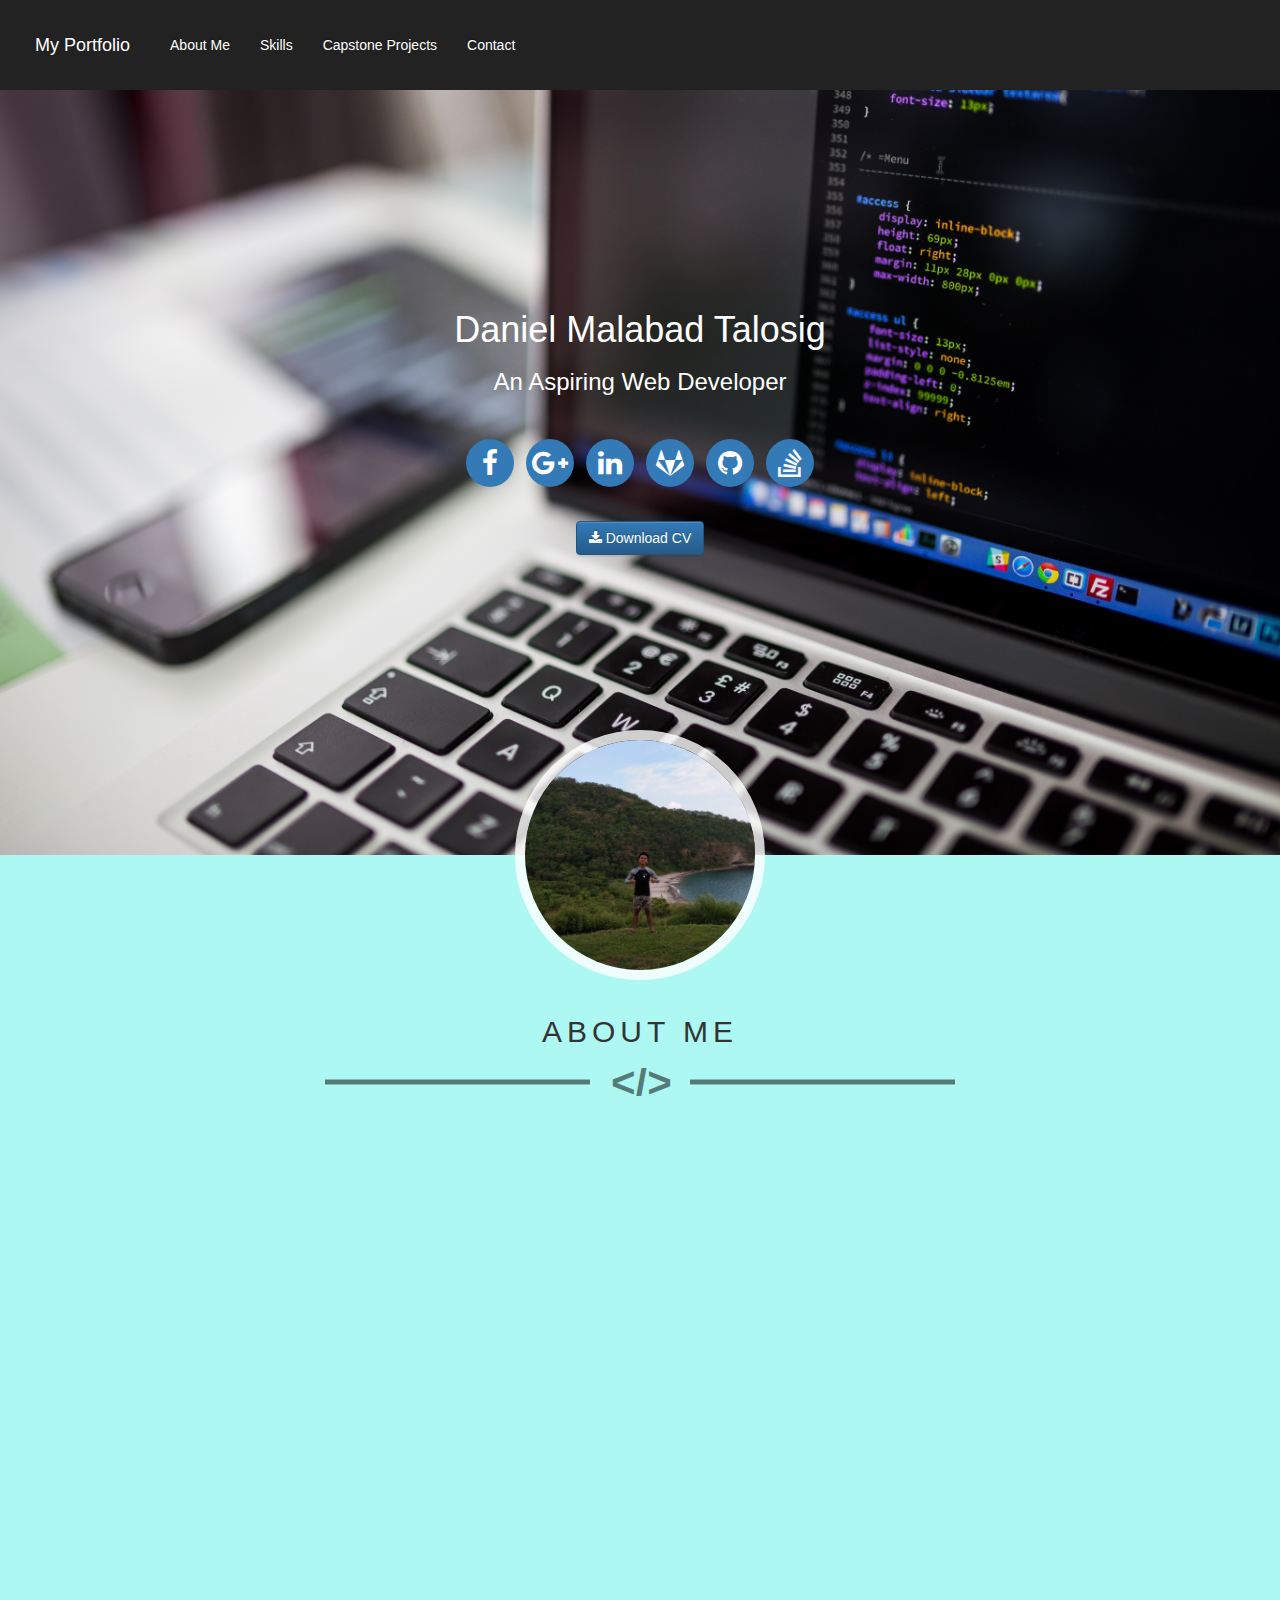
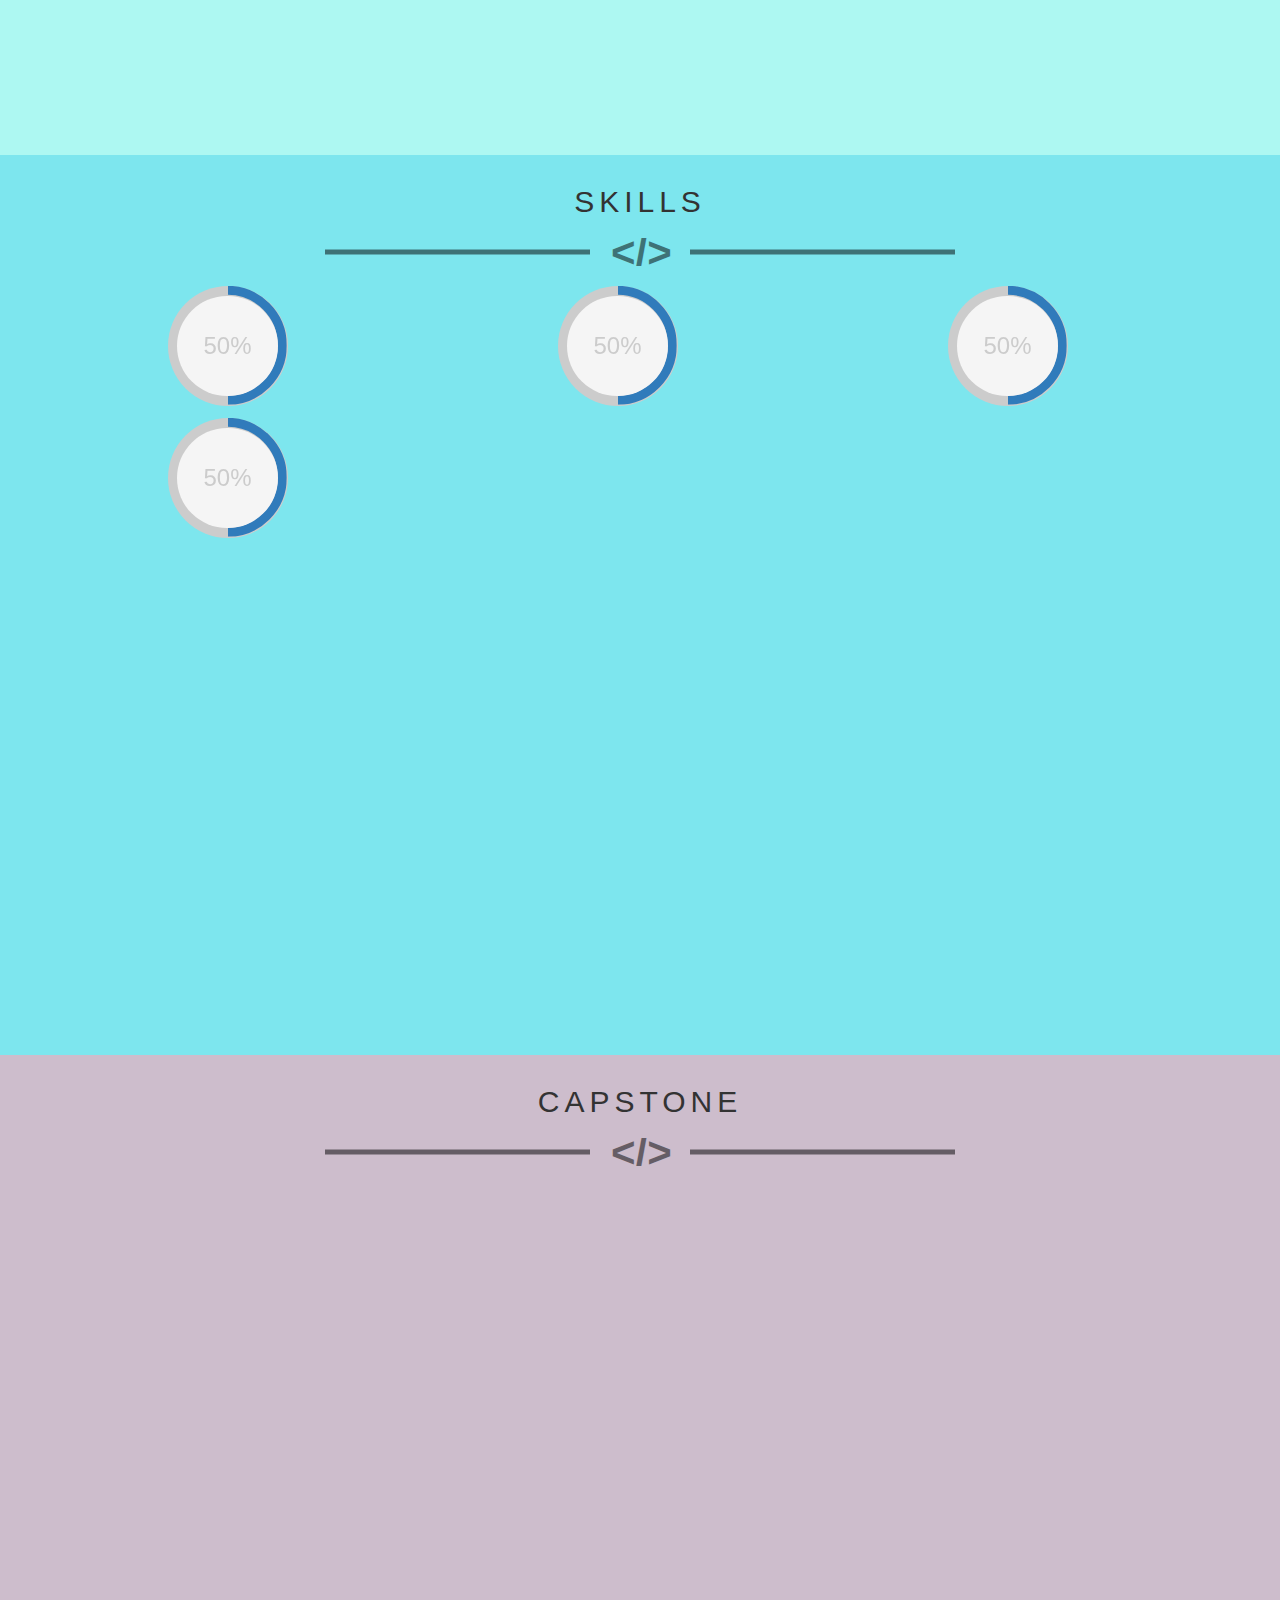
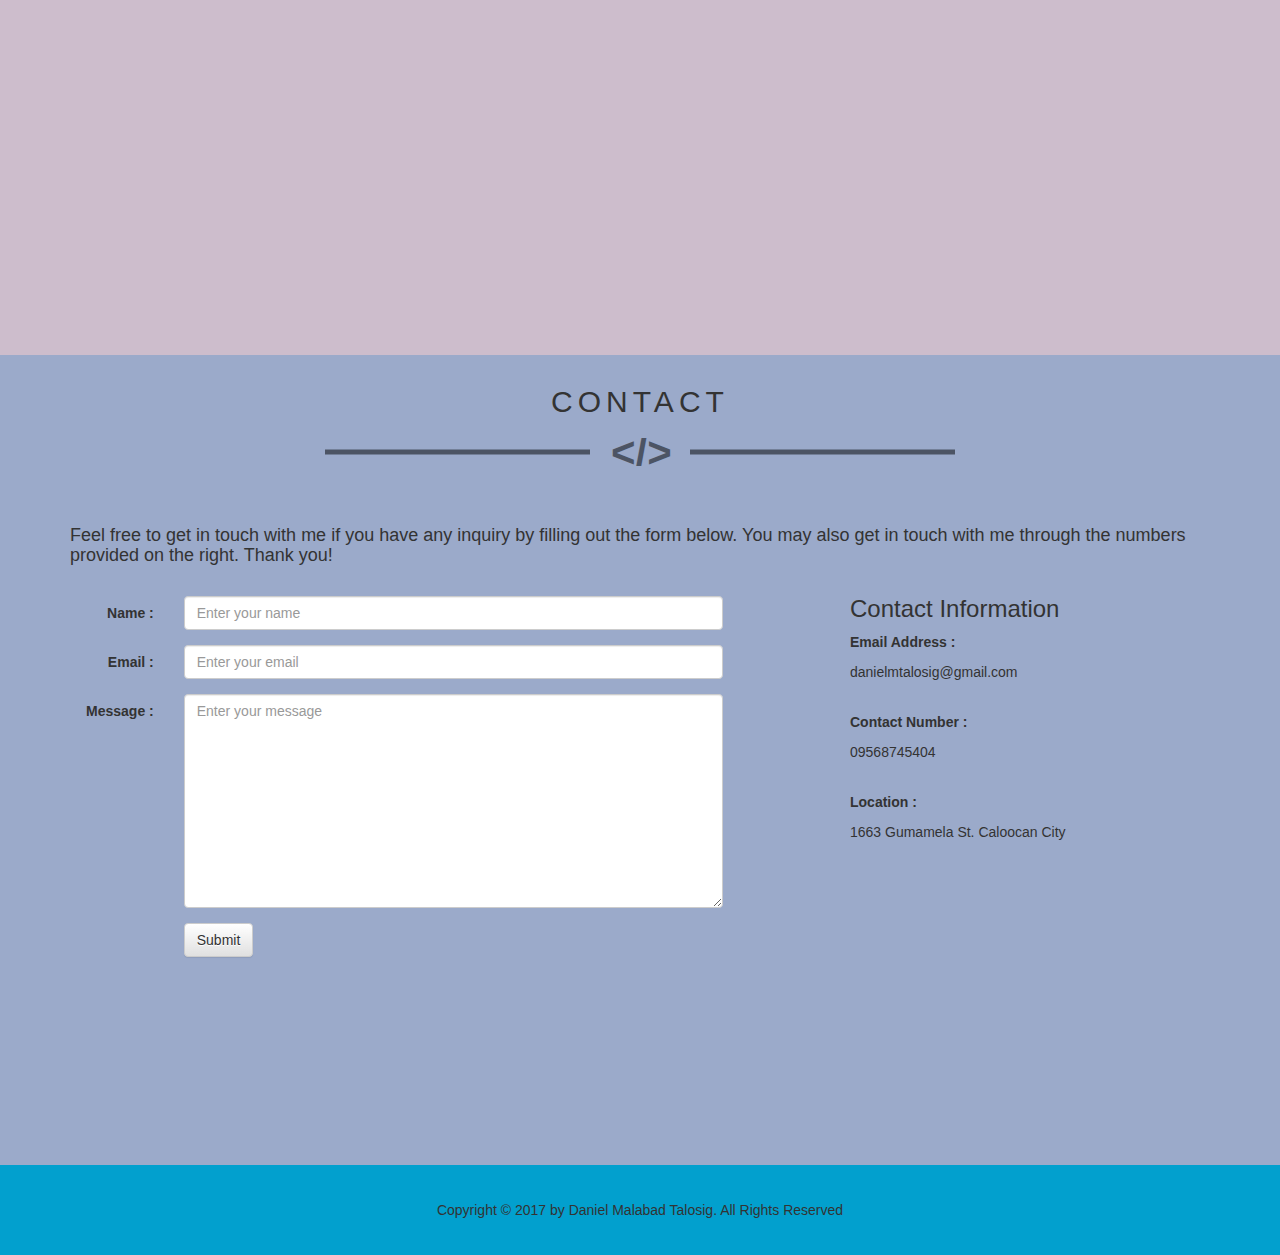
==== commit 9460f32f: "di pa tapos, magsasara na shop" ====
--- a/version2.html
+++ b/version2.html
@@ -128,33 +128,61 @@
 <div id="skill" class="skills text-center">
 	<h2 class="letter-spacing">SKILLS</h2>
 	<hr class="hr-text" data-content="</>">
-	<div class="c100 p50">
-	  <span>50%</span>
-	  <div class="slice">
-	    <div class="bar"></div>
-	    <div class="fill"></div>
-	  </div>
-	</div>
-	<div class="c100 p50">
-	  <span>50%</span>
-	  <div class="slice">
-	    <div class="bar"></div>
-	    <div class="fill"></div>
-	  </div>
-	</div>
-	<div class="c100 p50">
-	  <span>50%</span>
-	  <div class="slice">
-	    <div class="bar"></div>
-	    <div class="fill"></div>
-	  </div>
-	</div>
-	<div class="c100 p50">
-	  <span>50%</span>
-	  <div class="slice">
-	    <div class="bar"></div>
-	    <div class="fill"></div>
-	  </div>
+	<div class="container">
+		<div class="row">
+			<div class="col-md-4 col-sm-6 col-xs-12">
+				<div class="row">
+					<div class="col-md-6 col-md-offset-3 col-sm-6 col-sm-offset-3 col-xs-4 col-xs-offset-4">
+						<div class="c100 p50">
+						  <span>50%</span>
+						  <div class="slice">
+						    <div class="bar"></div>
+						    <div class="fill"></div>
+						  </div>
+						</div>
+					</div>
+				</div>
+			</div>
+			<div class="col-md-4 col-sm-6 col-xs-12">
+				<div class="row">
+					<div class="col-md-6 col-md-offset-3 col-sm-6 col-sm-offset-3 col-xs-4 col-xs-offset-4">
+						<div class="c100 p50">
+						  <span>50%</span>
+						  <div class="slice">
+						    <div class="bar"></div>
+						    <div class="fill"></div>
+						  </div>
+						</div>
+					</div>
+				</div>
+			</div>
+			<div class="col-md-4 col-sm-6 col-xs-12">
+				<div class="row">
+					<div class="col-md-6 col-md-offset-3 col-sm-6 col-sm-offset-3 col-xs-4 col-xs-offset-4">
+						<div class="c100 p50">
+						  <span>50%</span>
+						  <div class="slice">
+						    <div class="bar"></div>
+						    <div class="fill"></div>
+						  </div>
+						</div>
+					</div>
+				</div>
+			</div>
+			<div class="col-md-4 col-sm-6 col-xs-12">
+				<div class="row">
+					<div class="col-md-6 col-md-offset-3 col-sm-6 col-sm-offset-3 col-xs-4 col-xs-offset-4">
+						<div class="c100 p50">
+						  <span>50%</span>
+						  <div class="slice">
+						    <div class="bar"></div>
+						    <div class="fill"></div>
+						  </div>
+						</div>
+					</div>
+				</div>
+			</div>
+		</div>
 	</div>
 </div>	<!--/. skills-->
 
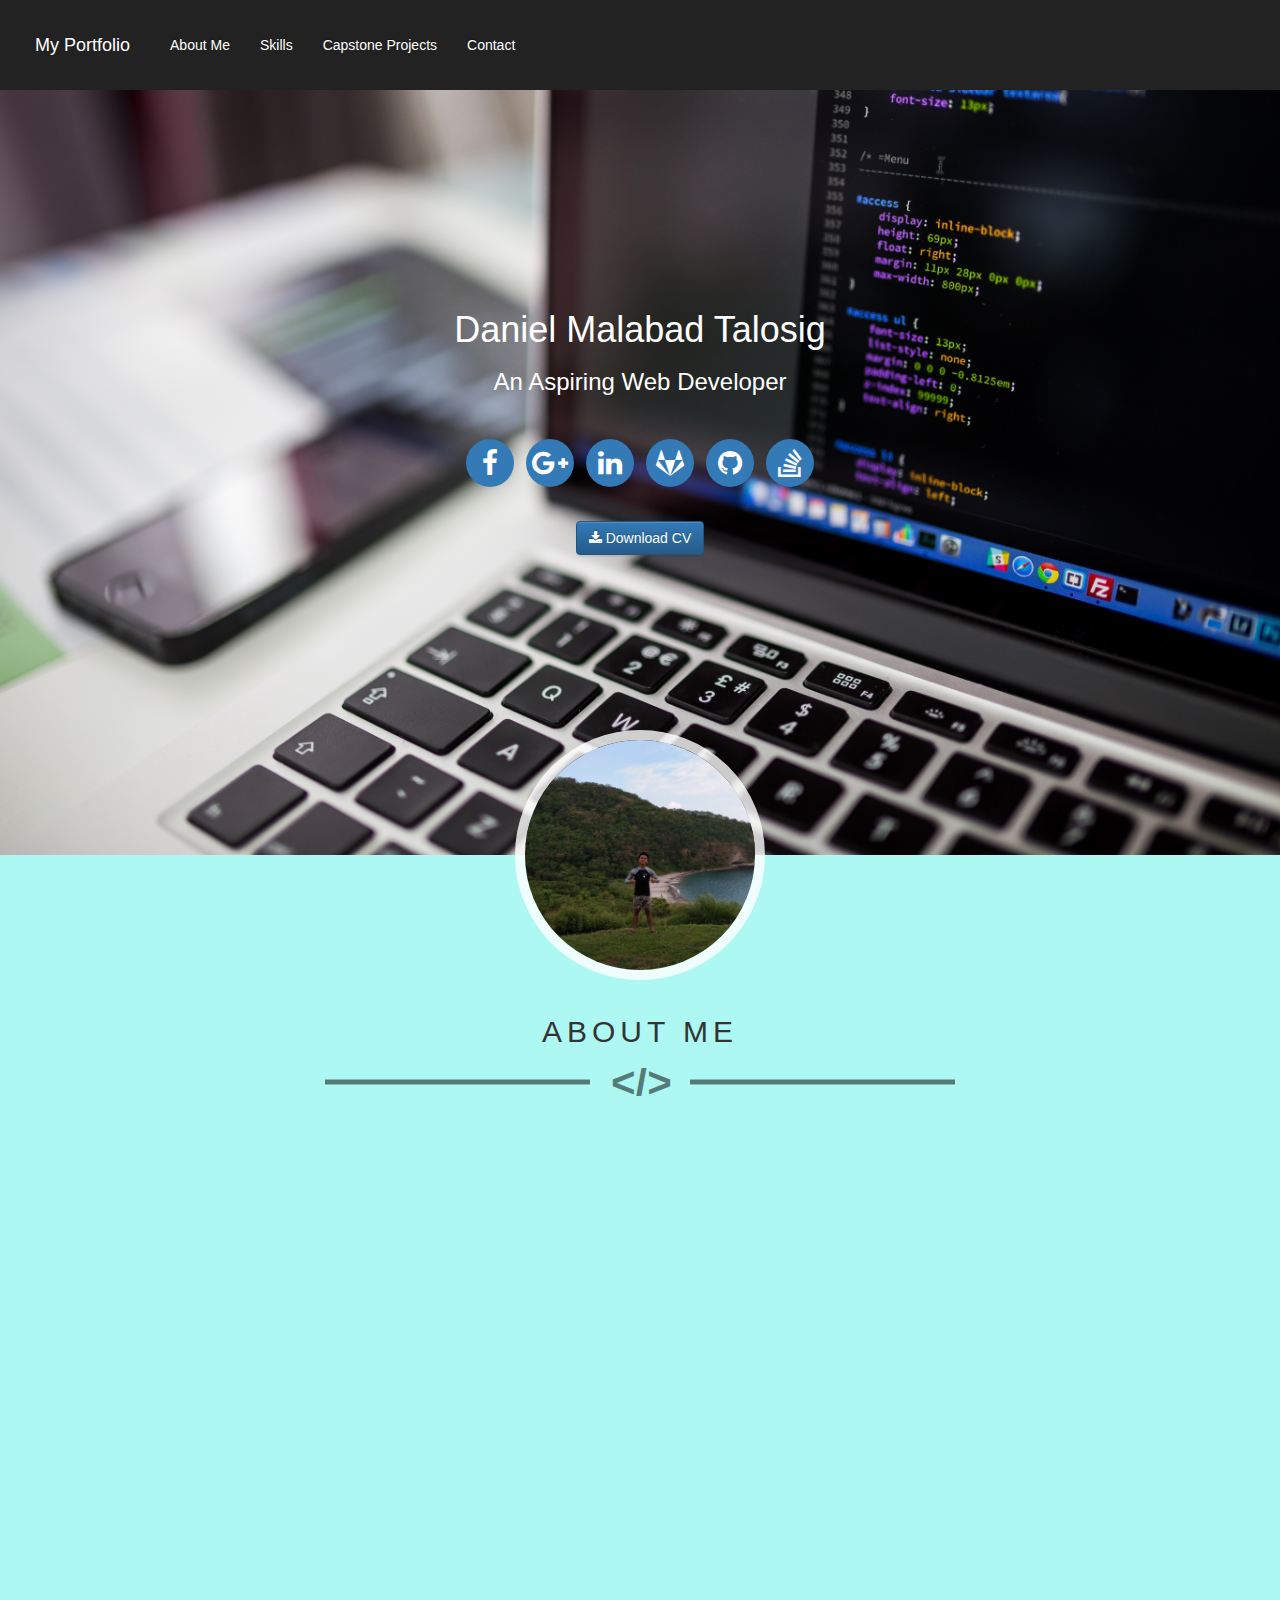
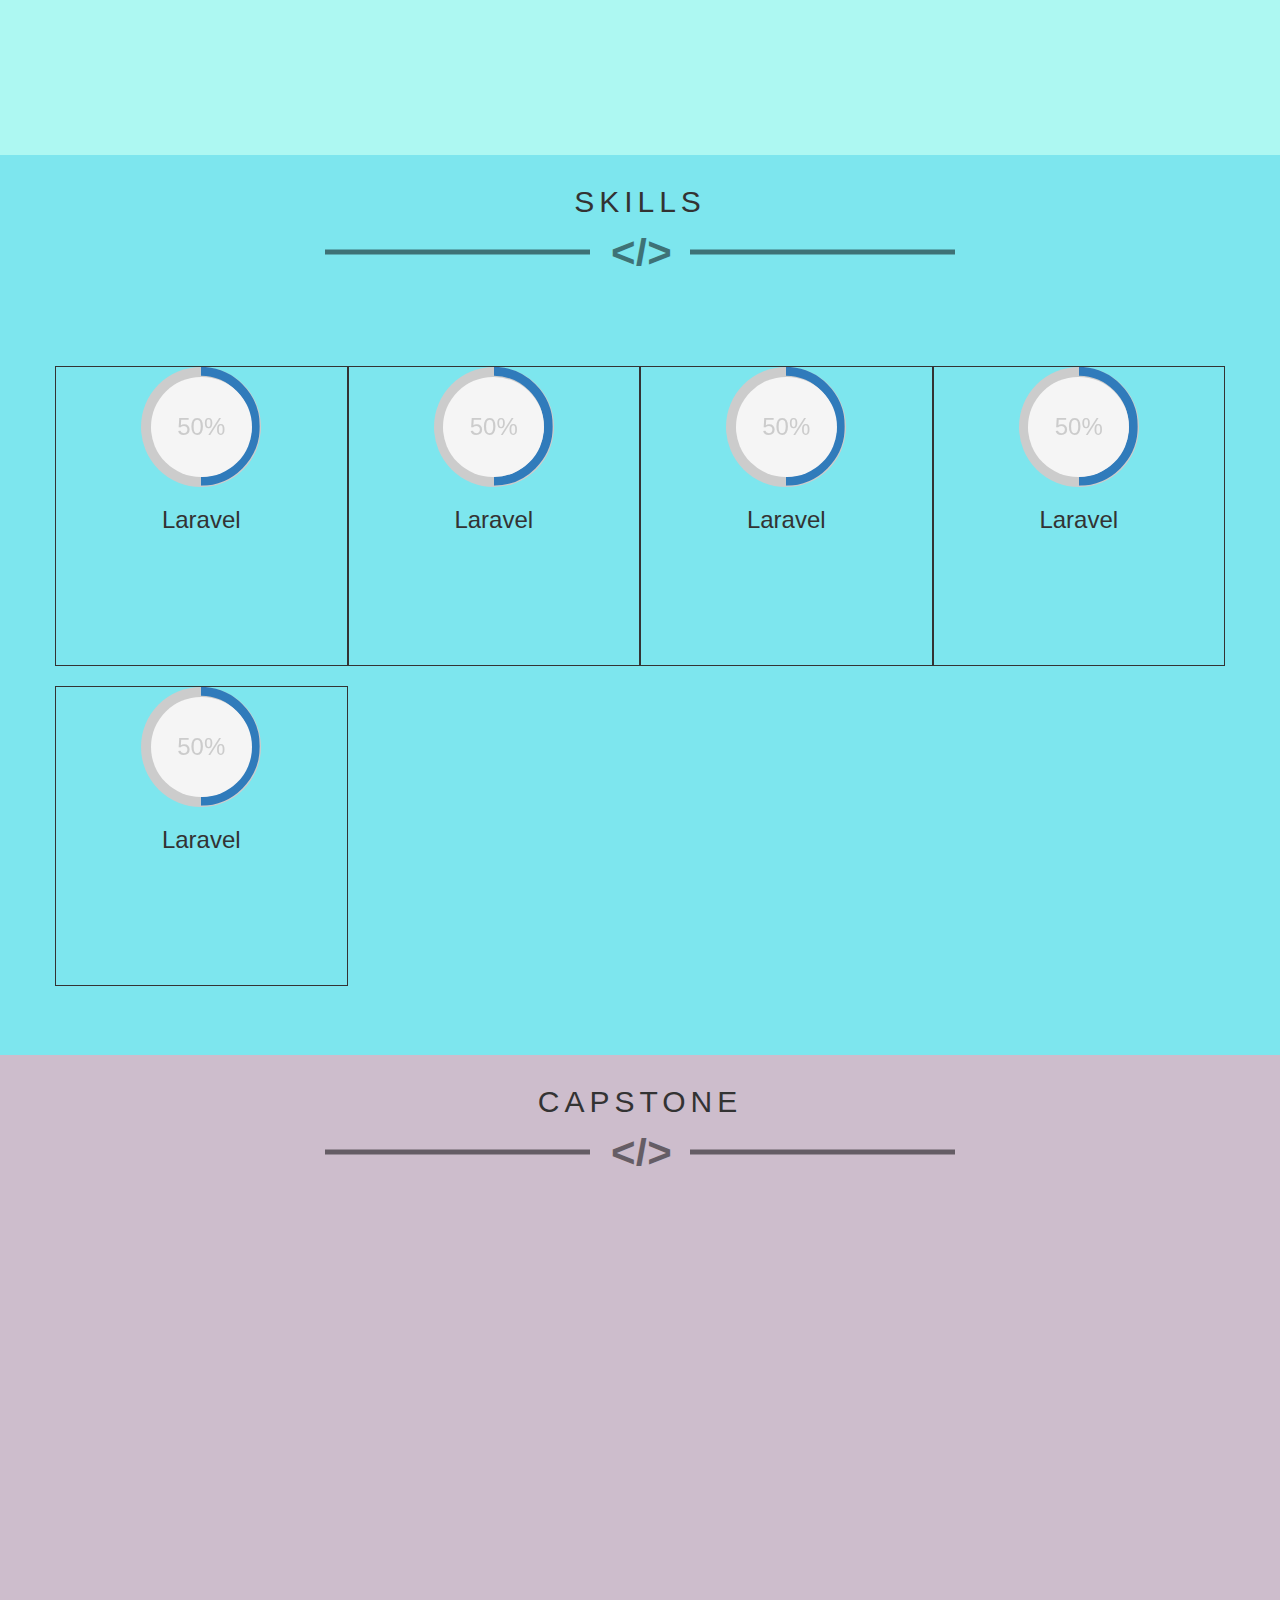
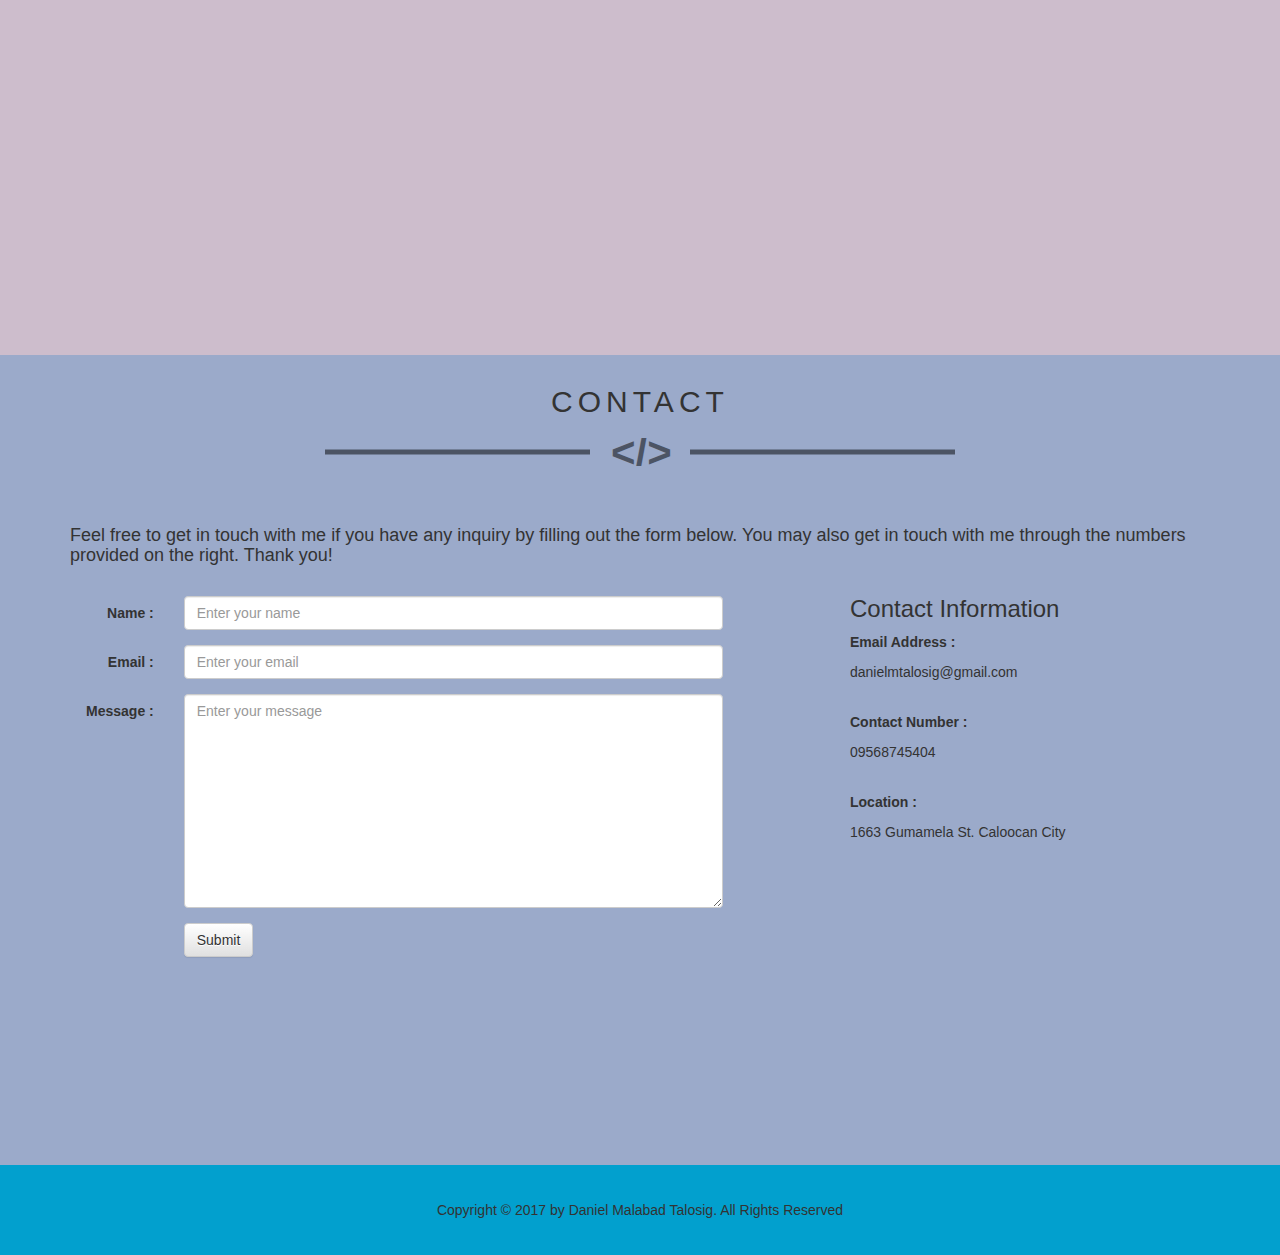
==== commit 84f272cd: "done centering circle progress bar" ====
--- a/version2.html
+++ b/version2.html
@@ -15,14 +15,14 @@
 	<!-- bootstrap theme css -->
 	<link rel="stylesheet" type="text/css" href="./css/bootstrap-theme.css">
 
+	<!--animate -->
+	<link rel="stylesheet" type="text/css" href="./css/animations.css">
+
+	<!-- circle css -->
+	<link rel="stylesheet" href="./css/circle.css">
+
 	<!--created css -->
 	<link rel="stylesheet" type="text/css" href="./css/my-css.css">
-
-	<!--animate -->
-	<link rel="stylesheet" type="text/css" href="./css/animations.css">
-
-	<!-- circle css -->
-	<link rel="stylesheet" href="./css/circle.css">
 
 	<!-- import google fonts -->
 	<link href="https://fonts.googleapis.com/css?family=Lobster" rel="stylesheet">
@@ -128,59 +128,62 @@
 <div id="skill" class="skills text-center">
 	<h2 class="letter-spacing">SKILLS</h2>
 	<hr class="hr-text" data-content="</>">
-	<div class="container">
+	<div class="container progress-container">
 		<div class="row">
-			<div class="col-md-4 col-sm-6 col-xs-12">
-				<div class="row">
-					<div class="col-md-6 col-md-offset-3 col-sm-6 col-sm-offset-3 col-xs-4 col-xs-offset-4">
-						<div class="c100 p50">
-						  <span>50%</span>
-						  <div class="slice">
-						    <div class="bar"></div>
-						    <div class="fill"></div>
-						  </div>
-						</div>
-					</div>
-				</div>
-			</div>
-			<div class="col-md-4 col-sm-6 col-xs-12">
-				<div class="row">
-					<div class="col-md-6 col-md-offset-3 col-sm-6 col-sm-offset-3 col-xs-4 col-xs-offset-4">
-						<div class="c100 p50">
-						  <span>50%</span>
-						  <div class="slice">
-						    <div class="bar"></div>
-						    <div class="fill"></div>
-						  </div>
-						</div>
-					</div>
-				</div>
-			</div>
-			<div class="col-md-4 col-sm-6 col-xs-12">
-				<div class="row">
-					<div class="col-md-6 col-md-offset-3 col-sm-6 col-sm-offset-3 col-xs-4 col-xs-offset-4">
-						<div class="c100 p50">
-						  <span>50%</span>
-						  <div class="slice">
-						    <div class="bar"></div>
-						    <div class="fill"></div>
-						  </div>
-						</div>
-					</div>
-				</div>
-			</div>
-			<div class="col-md-4 col-sm-6 col-xs-12">
-				<div class="row">
-					<div class="col-md-6 col-md-offset-3 col-sm-6 col-sm-offset-3 col-xs-4 col-xs-offset-4">
-						<div class="c100 p50">
-						  <span>50%</span>
-						  <div class="slice">
-						    <div class="bar"></div>
-						    <div class="fill"></div>
-						  </div>
-						</div>
-					</div>
-				</div>
+			<div class="col-md-3 col-sm-6 col-xs-12 progress-content">
+				<div class="c100 p50">
+				  <span>50%</span>
+				  <div class="slice">
+				    <div class="bar"></div>
+				    <div class="fill"></div>
+				  </div>
+				</div>
+				  
+				  <h3>Laravel</h3>
+			</div>
+			<div class="col-md-3 col-sm-6 col-xs-12 progress-content">
+				<div class="c100 p50">
+				  <span>50%</span>
+				  <div class="slice">
+				    <div class="bar"></div>
+				    <div class="fill"></div>
+				  </div>
+				</div>
+				  
+				  <h3>Laravel</h3>
+			</div>
+			<div class="col-md-3 col-sm-6 col-xs-12 progress-content">
+				<div class="c100 p50">
+				  <span>50%</span>
+				  <div class="slice">
+				    <div class="bar"></div>
+				    <div class="fill"></div>
+				  </div>
+				</div>
+				  
+				  <h3>Laravel</h3>
+			</div>
+			<div class="col-md-3 col-sm-6 col-xs-12 progress-content">
+				<div class="c100 p50">
+				  <span>50%</span>
+				  <div class="slice">
+				    <div class="bar"></div>
+				    <div class="fill"></div>
+				  </div>
+				</div>
+				  
+				  <h3>Laravel</h3>
+			</div>
+			<div class="col-md-3 col-sm-6 col-xs-12 progress-content">
+				<div class="c100 p50">
+				  <span>50%</span>
+				  <div class="slice">
+				    <div class="bar"></div>
+				    <div class="fill"></div>
+				  </div>
+				</div>
+				  
+				  <h3>Laravel</h3>
 			</div>
 		</div>
 	</div>
--- a/css/my-css.css
+++ b/css/my-css.css
@@ -204,6 +204,21 @@
     color: black;
     font-size: 3em;
     font-weight: bolder;
+  }
+
+  .progress-container{
+    margin-top: 100px;
+  }
+
+  .progress-content{
+    border: 1px solid;
+    min-height: 300px;
+    margin-bottom: 20px;
+  }
+
+  .c100{
+    margin: 0 auto;
+    float: none;
   }
 /***********************************end of skills******************************************/
 
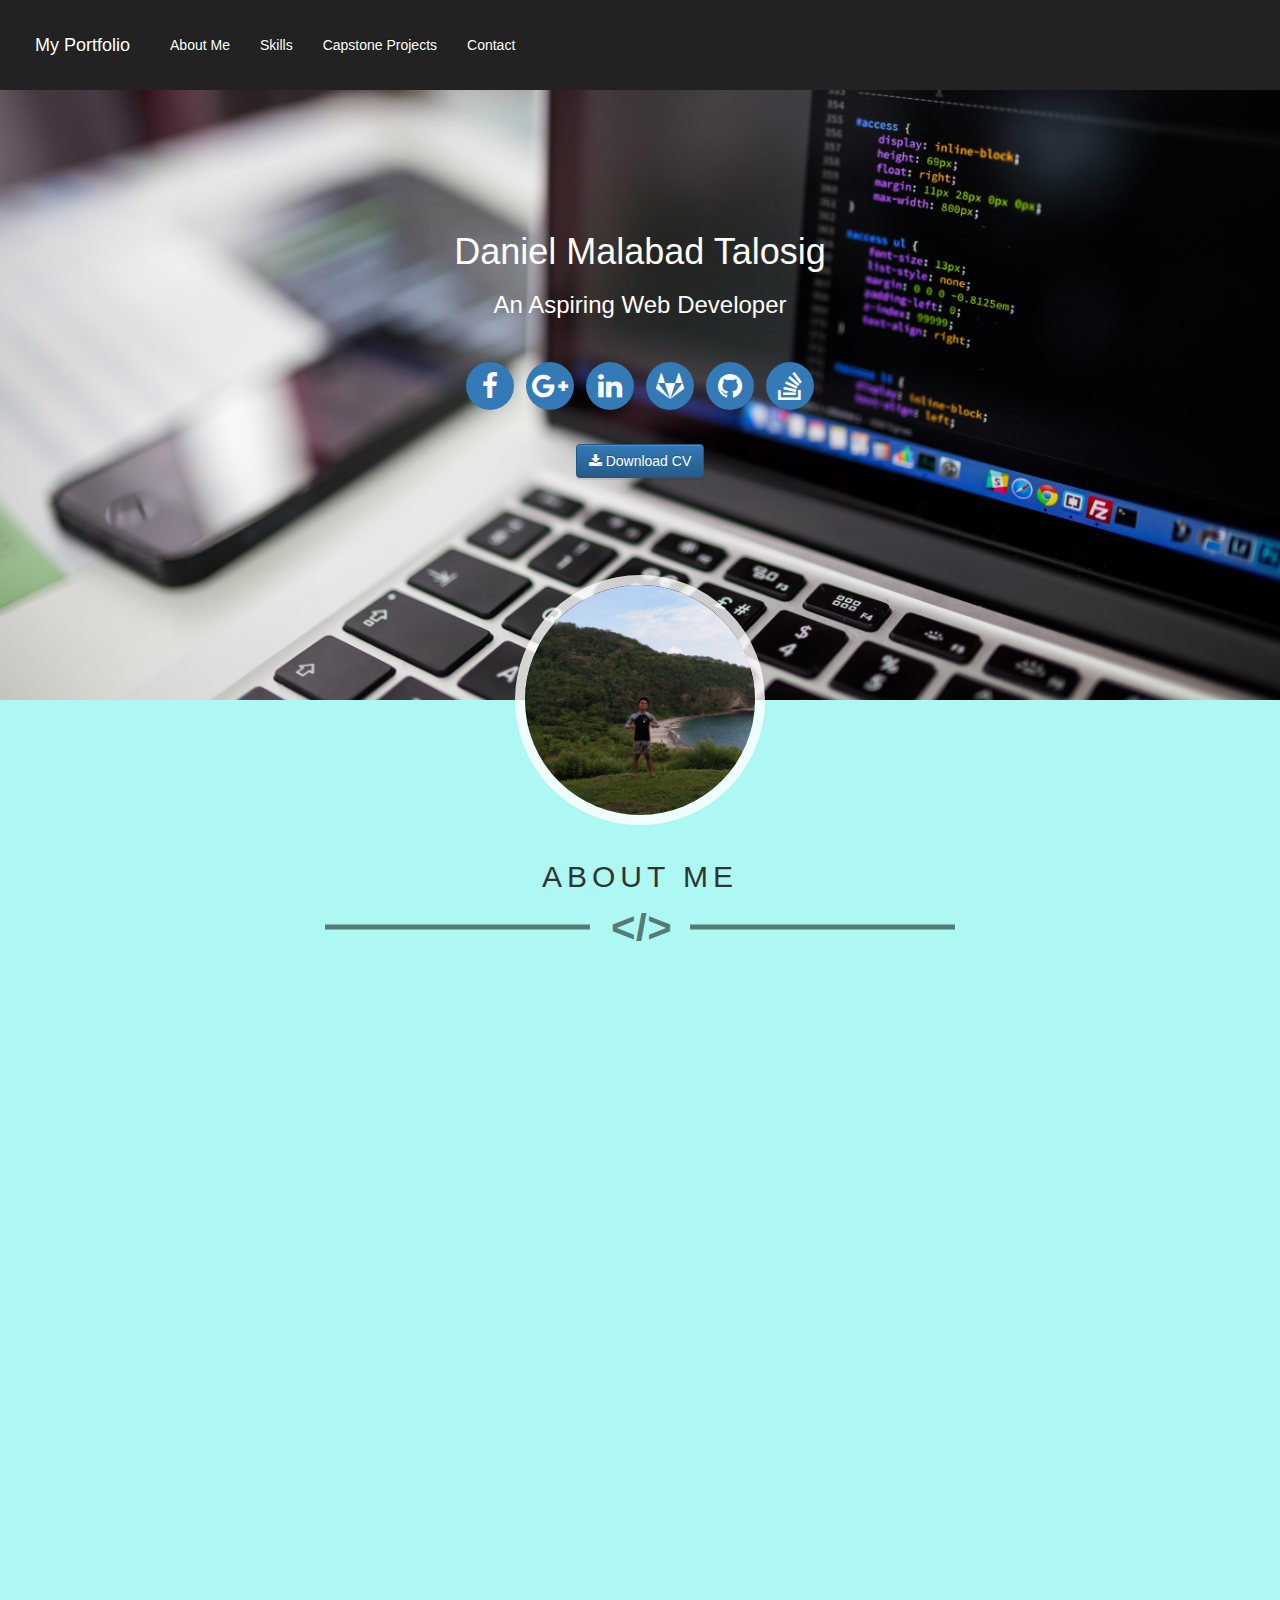
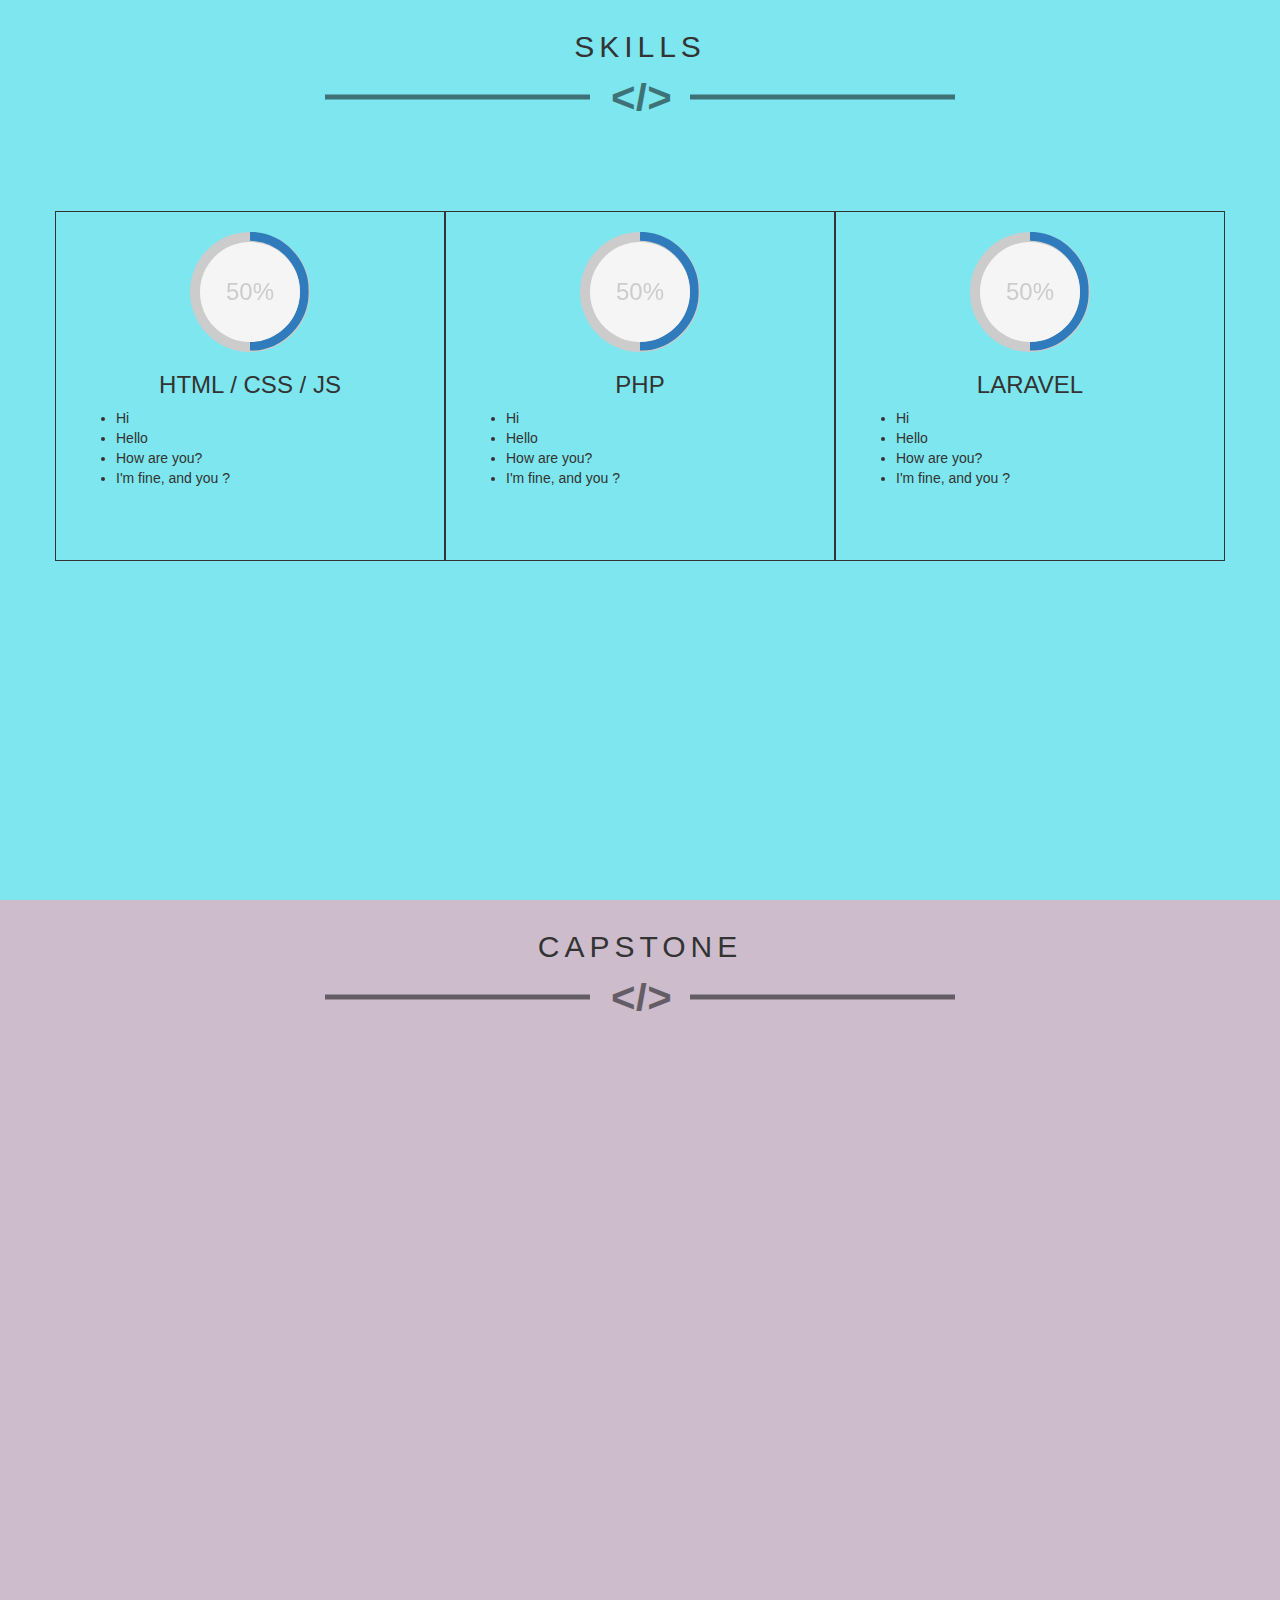
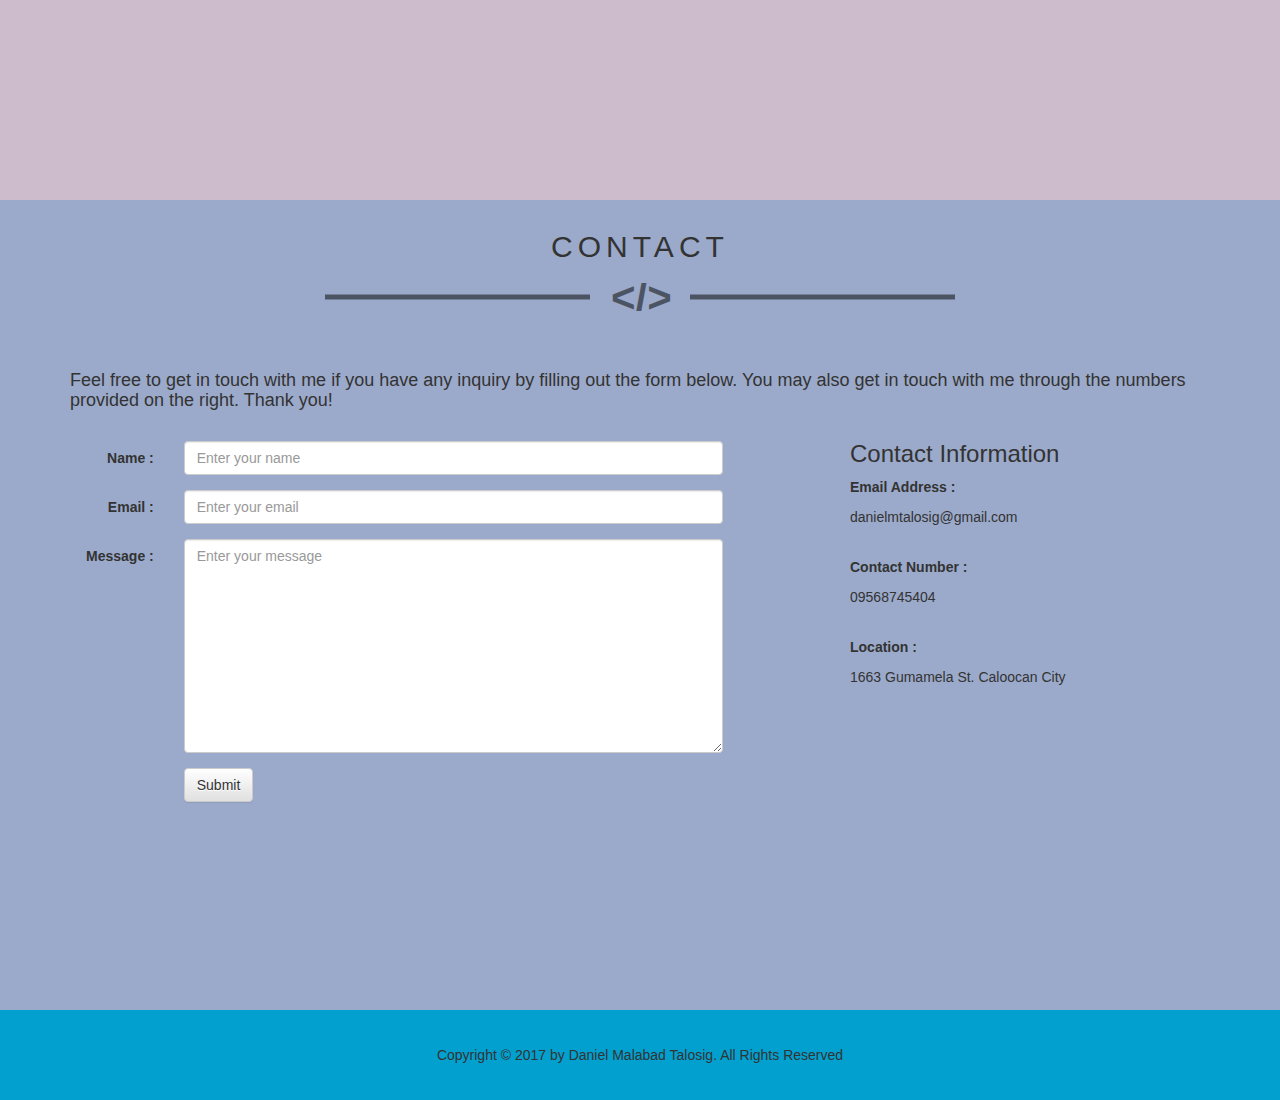
==== commit c7af38c5: "adding content in my circle-progressbar" ====
--- a/version2.html
+++ b/version2.html
@@ -130,7 +130,7 @@
 	<hr class="hr-text" data-content="</>">
 	<div class="container progress-container">
 		<div class="row">
-			<div class="col-md-3 col-sm-6 col-xs-12 progress-content">
+			<div class="col-md-4 col-sm-6 col-xs-12 progress-content">
 				<div class="c100 p50">
 				  <span>50%</span>
 				  <div class="slice">
@@ -138,10 +138,15 @@
 				    <div class="fill"></div>
 				  </div>
 				</div>
-				  
-				  <h3>Laravel</h3>
-			</div>
-			<div class="col-md-3 col-sm-6 col-xs-12 progress-content">
+				  <h3>HTML / CSS / JS</h3>
+				  <ul class="text-left">
+				  	<li>Hi</li>
+				  	<li>Hello</li>
+				  	<li>How are you?</li>
+				  	<li>I'm fine, and you ?</li>
+				  </ul>
+			</div>
+			<div class="col-md-4 col-sm-6 col-xs-12 progress-content">
 				<div class="c100 p50">
 				  <span>50%</span>
 				  <div class="slice">
@@ -149,10 +154,15 @@
 				    <div class="fill"></div>
 				  </div>
 				</div>
-				  
-				  <h3>Laravel</h3>
-			</div>
-			<div class="col-md-3 col-sm-6 col-xs-12 progress-content">
+				  <h3>PHP</h3>
+				  <ul class="text-left">
+				  	<li>Hi</li>
+				  	<li>Hello</li>
+				  	<li>How are you?</li>
+				  	<li>I'm fine, and you ?</li>
+				  </ul>
+			</div>
+			<div class="col-md-4 col-sm-6 col-xs-12 progress-content">
 				<div class="c100 p50">
 				  <span>50%</span>
 				  <div class="slice">
@@ -160,30 +170,13 @@
 				    <div class="fill"></div>
 				  </div>
 				</div>
-				  
-				  <h3>Laravel</h3>
-			</div>
-			<div class="col-md-3 col-sm-6 col-xs-12 progress-content">
-				<div class="c100 p50">
-				  <span>50%</span>
-				  <div class="slice">
-				    <div class="bar"></div>
-				    <div class="fill"></div>
-				  </div>
-				</div>
-				  
-				  <h3>Laravel</h3>
-			</div>
-			<div class="col-md-3 col-sm-6 col-xs-12 progress-content">
-				<div class="c100 p50">
-				  <span>50%</span>
-				  <div class="slice">
-				    <div class="bar"></div>
-				    <div class="fill"></div>
-				  </div>
-				</div>
-				  
-				  <h3>Laravel</h3>
+				  <h3>LARAVEL</h3>
+				  <ul class="text-left">
+				  	<li>Hi</li>
+				  	<li>Hello</li>
+				  	<li>How are you?</li>
+				  	<li>I'm fine, and you ?</li>
+				  </ul>
 			</div>
 		</div>
 	</div>
--- a/css/my-css.css
+++ b/css/my-css.css
@@ -46,7 +46,7 @@
     background-image: url("../img/code.jpg");
     background-size: cover;
     width: 100%;
-    height: 95vh;
+    min-height: 700px;
     background-position: center; 
 }
 
@@ -212,8 +212,9 @@
 
   .progress-content{
     border: 1px solid;
-    min-height: 300px;
+    min-height: 350px;
     margin-bottom: 20px;
+    padding: 20px;
   }
 
   .c100{
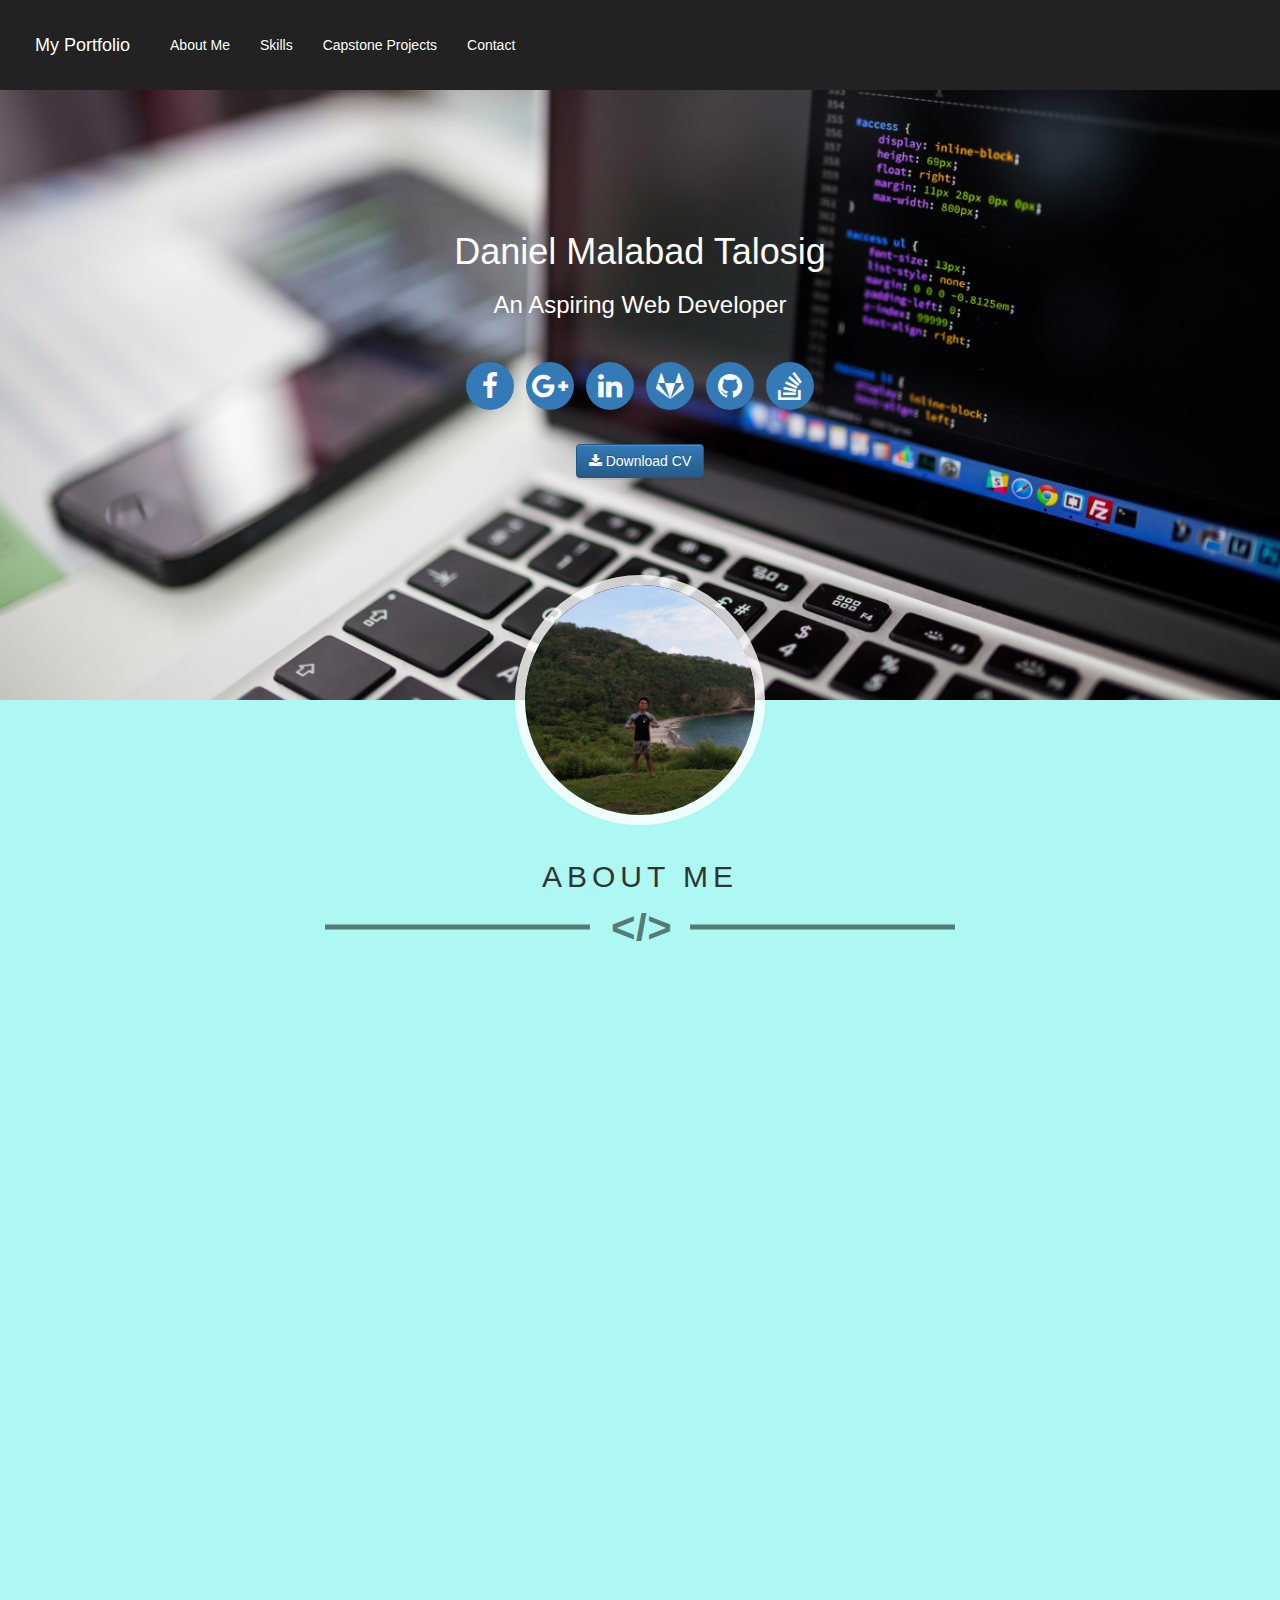
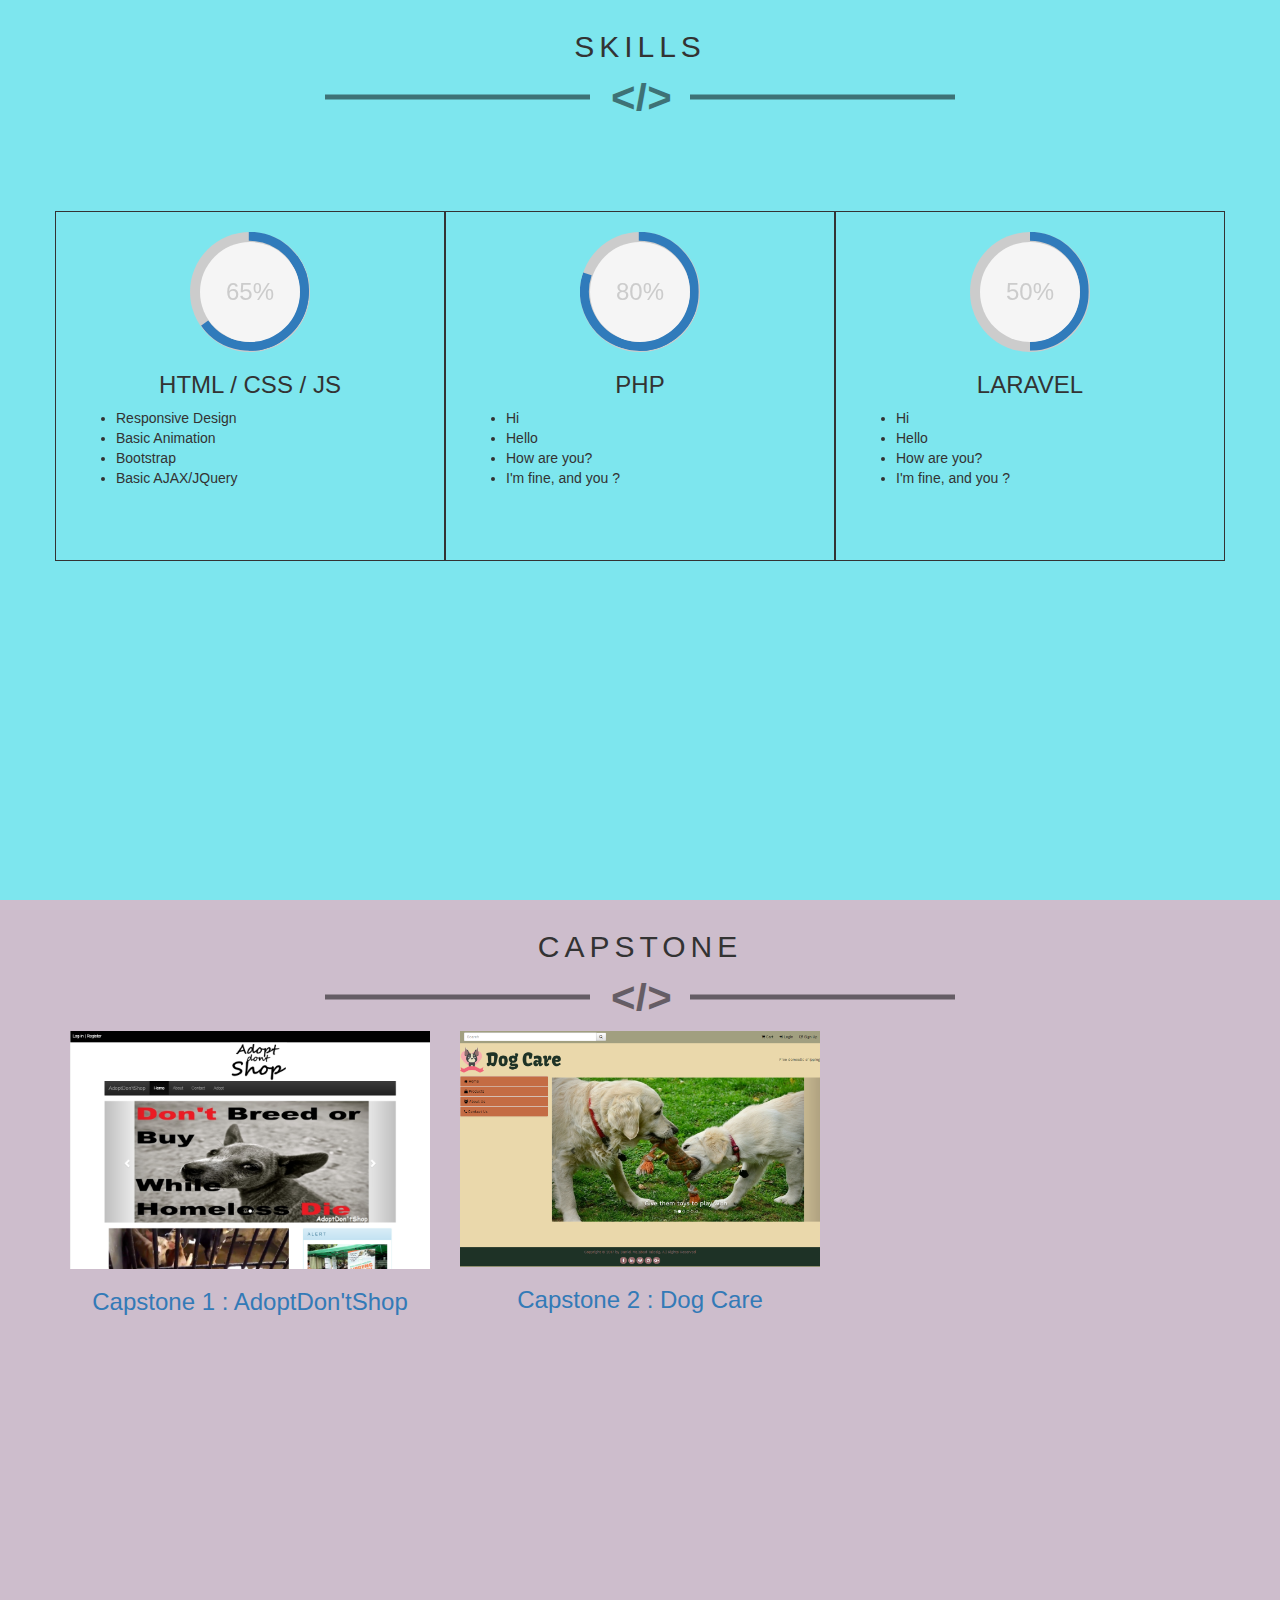
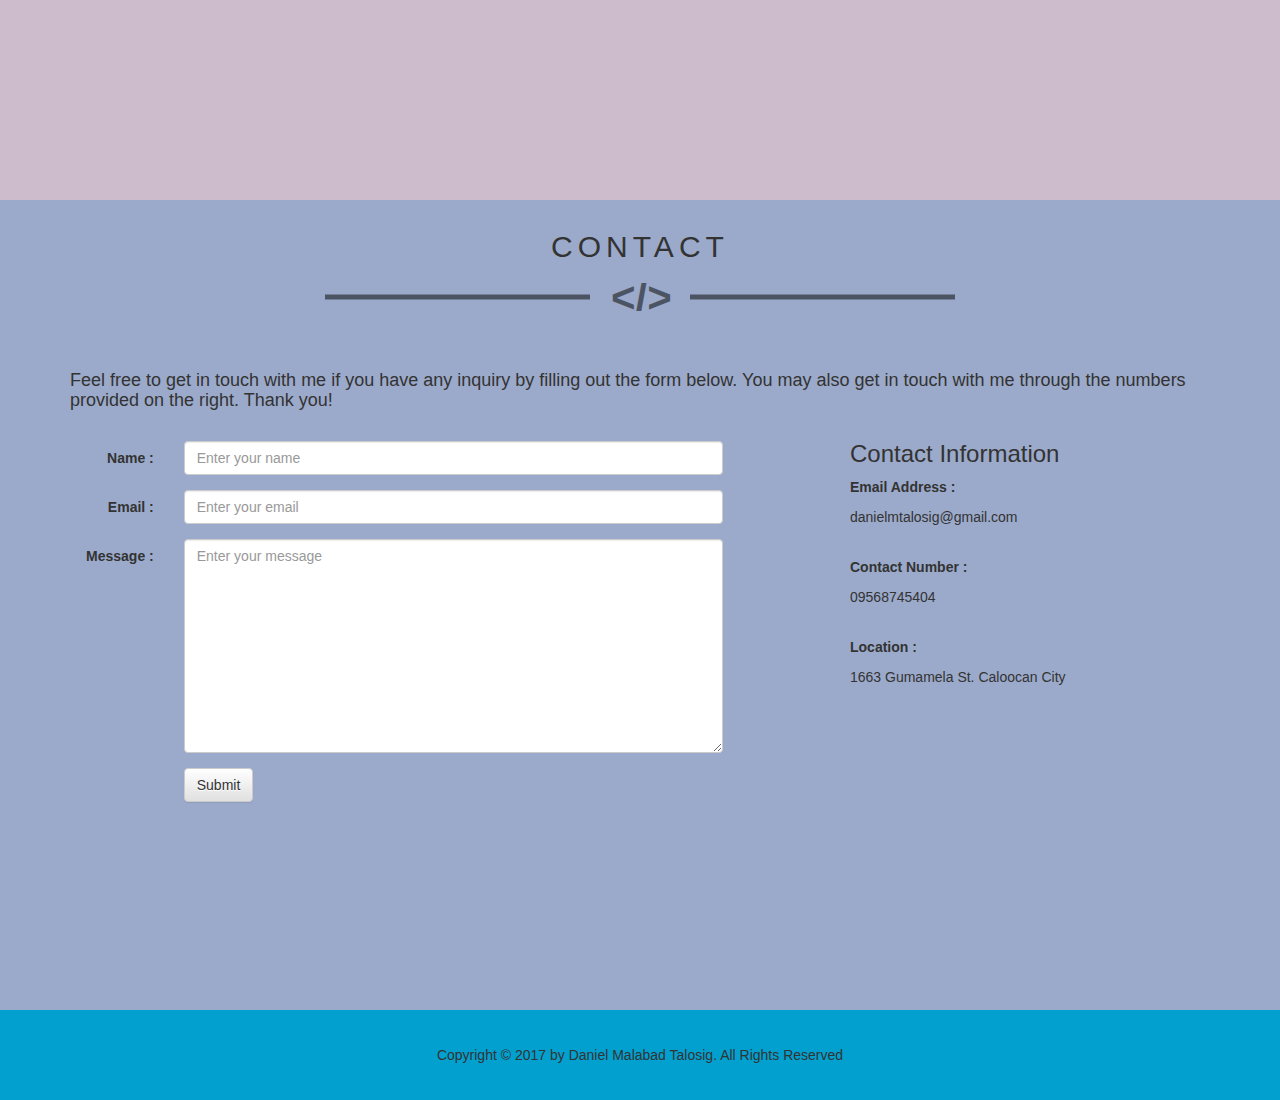
==== commit ec21f394: "adding content in capstone page" ====
--- a/version2.html
+++ b/version2.html
@@ -57,7 +57,7 @@
       	<span id="button_icon" class="fa fa-bars text-right"></span>
       </button>
       <a class="navbar-brand" href="#home">My Portfolio</a>
-    </div>
+    </div>	<!--/. navbar-header-->
 
     <div class="collapse navbar-collapse" id="myNavbar">
       <ul class="nav navbar-nav">
@@ -66,8 +66,8 @@
         <li><a class="navbar-options" href="#capstone">Capstone Projects</a></li> 
         <li><a class="navbar-options" href="#contact">Contact</a></li> 
       </ul>
-    </div>
-  </div>
+    </div>	<!--/. collapse-navbar-->
+  </div>	<!--/. container-fluid-->
 </nav>
 
 <div class="upper" id="home">
@@ -110,7 +110,7 @@
 				  <i class="fa fa-stack-overflow fa-stack-1x fa-inverse"></i>
 				</span></a>	<!-- /. stack-overflow icon-->
 			</div>	<!--/. col-lg-12-->
-		</div>
+		</div>	<!--/. social-media-->
 
 		 <div class="columns download">
 		 	<div class="col-lg-12 col-md-12 col-sm-12 col-xs-12 center-block">
@@ -131,8 +131,8 @@
 	<div class="container progress-container">
 		<div class="row">
 			<div class="col-md-4 col-sm-6 col-xs-12 progress-content">
-				<div class="c100 p50">
-				  <span>50%</span>
+				<div class="c100 p65">
+				  <span>65%</span>
 				  <div class="slice">
 				    <div class="bar"></div>
 				    <div class="fill"></div>
@@ -140,15 +140,16 @@
 				</div>
 				  <h3>HTML / CSS / JS</h3>
 				  <ul class="text-left">
-				  	<li>Hi</li>
-				  	<li>Hello</li>
-				  	<li>How are you?</li>
-				  	<li>I'm fine, and you ?</li>
+				  	<li>Responsive Design</li>
+				  	<li>Basic Animation</li>
+				  	<li>Bootstrap</li>
+				  	<li>Basic AJAX/JQuery</li>
 				  </ul>
-			</div>
+			</div>	<!--/. col-md-4-->
+
 			<div class="col-md-4 col-sm-6 col-xs-12 progress-content">
-				<div class="c100 p50">
-				  <span>50%</span>
+				<div class="c100 p80">
+				  <span>80%</span>
 				  <div class="slice">
 				    <div class="bar"></div>
 				    <div class="fill"></div>
@@ -161,7 +162,8 @@
 				  	<li>How are you?</li>
 				  	<li>I'm fine, and you ?</li>
 				  </ul>
-			</div>
+			</div>	<!--/. col-md-4-->
+
 			<div class="col-md-4 col-sm-6 col-xs-12 progress-content">
 				<div class="c100 p50">
 				  <span>50%</span>
@@ -177,14 +179,41 @@
 				  	<li>How are you?</li>
 				  	<li>I'm fine, and you ?</li>
 				  </ul>
-			</div>
-		</div>
-	</div>
+			</div>	<!--/. col-md-4-->
+		</div>	<!--/. row-->
+	</div> <!--/. container-->
 </div>	<!--/. skills-->
 
 <div id="capstone" class="capstone text-center">
 	<h2 class="letter-spacing">CAPSTONE</h2>
 	<hr class="hr-text" data-content="</>">
+	<div class="container">
+		<div class="row">
+			<div class="col-md-4 col-sm-6 col-xs-12">
+				<a href="https://dtalosig.github.io/b5dc-csp1-daniel/" target="_blank">
+					<img src="./img/csp1.png" class="img-responsive">
+				</a>
+
+				<a href="https://dtalosig.github.io/b5dc-csp1-daniel/" target="_blank">
+					<figcaption><h3>Capstone 1 : AdoptDon'tShop</h3></figcaption>
+				</a>
+			</div> <!--/. col-lg-4-->
+			
+			<div class="col-md-4 col-sm-6 col-xs-12">
+				<a href="https://danielmtalosig.000webhostapp.com/" target="_blank">
+					<img src="./img/csp2.png" class="img-responsive">
+				</a>
+
+				<a href="https://danielmtalosig.000webhostapp.com/" target="_blank">
+					<figcaption><h3>Capstone 2 : Dog Care</h3></figcaption>
+				</a>
+			</div> <!--/. col-lg-4-->
+
+			<div class="col-md-4 col-sm-6 col-xs-12">
+
+			</div> <!--/. col-lg-4-->
+		</div>	<!--/. row-->
+</div>
 </div>
 
 <div id="contact" class="contact">
@@ -193,48 +222,48 @@
 		<hr class="hr-text" data-content="</>">
 	</div>
 
-<div class="container form-container">
-	<h4>Feel free to get in touch with me if you have any inquiry by filling out the form below. You may also get in touch with me through the numbers provided on the right. Thank you!</h4><br>
-	<div class="row">
-		<div class="col-sm-7">
-		  <form class="form-horizontal" action="">
-		    <div class="form-group">
-		      <label class="control-label col-sm-2" for="name">Name :</label>
-		      <div class="col-sm-10">
-		        <input type="text" class="form-control" id="name" placeholder="Enter your name" name="name">
-		      </div>
-		    </div>
-		    <div class="form-group">
-		      <label class="control-label col-sm-2" for="email">Email :</label>
-		      <div class="col-sm-10">          
-		        <input type="email" class="form-control" id="email" placeholder="Enter your email" name="email">
-		      </div>
-		    </div>
-		    <div class="form-group">
-		      <label class="control-label col-sm-2" for="message">Message :</label>
-		      <div class="col-sm-10">          
-		        <textarea id="message" class="form-control" placeholder="Enter your message" rows="10"></textarea>
-		      </div>
-		    </div>
-		    <div class="form-group">        
-		      <div class="col-sm-offset-2 col-sm-10">
-		        <button type="submit" class="btn btn-default">Submit</button>
-		      </div>
-		    </div>
-		  </form>	<!--/. form-->	
-		</div>	<!--/. col-sm-8-->
-
-		<div class="col-sm-4 col-sm-offset-1 contact-info">
-			<h3>Contact Information</h3>
-			<p><strong>Email Address :</strong></p>
-			<p>danielmtalosig@gmail.com</p><br>
-			<p><strong>Contact Number :</strong></p>
-			<p>09568745404</p><br>
-			<p><strong>Location :</strong></p>
-			<p>1663 Gumamela St. Caloocan City</p>
-		</div>
-	</div>	<!--/. row-->
-</div>
+	<div class="container form-container">
+		<h4>Feel free to get in touch with me if you have any inquiry by filling out the form below. You may also get in touch with me through the numbers provided on the right. Thank you!</h4><br>
+		<div class="row">
+			<div class="col-sm-7">
+			  <form class="form-horizontal" action="">
+			    <div class="form-group">
+			      <label class="control-label col-sm-2" for="name">Name :</label>
+			      <div class="col-sm-10">
+			        <input type="text" class="form-control" id="name" placeholder="Enter your name" name="name">
+			      </div>
+			    </div>
+			    <div class="form-group">
+			      <label class="control-label col-sm-2" for="email">Email :</label>
+			      <div class="col-sm-10">          
+			        <input type="email" class="form-control" id="email" placeholder="Enter your email" name="email">
+			      </div>
+			    </div>
+			    <div class="form-group">
+			      <label class="control-label col-sm-2" for="message">Message :</label>
+			      <div class="col-sm-10">          
+			        <textarea id="message" class="form-control" placeholder="Enter your message" rows="10"></textarea>
+			      </div>
+			    </div>
+			    <div class="form-group">        
+			      <div class="col-sm-offset-2 col-sm-10">
+			        <button type="submit" class="btn btn-default">Submit</button>
+			      </div>
+			    </div>
+			  </form>	<!--/. form-->	
+			</div>	<!--/. col-sm-8-->
+
+			<div class="col-sm-4 col-sm-offset-1 contact-info">
+				<h3>Contact Information</h3>
+				<p><strong>Email Address :</strong></p>
+				<p>danielmtalosig@gmail.com</p><br>
+				<p><strong>Contact Number :</strong></p>
+				<p>09568745404</p><br>
+				<p><strong>Location :</strong></p>
+				<p>1663 Gumamela St. Caloocan City</p>
+			</div>
+		</div>	<!--/. row-->
+	</div>	<!--/. container-->
 
 </div>	<!--/. container-->
 
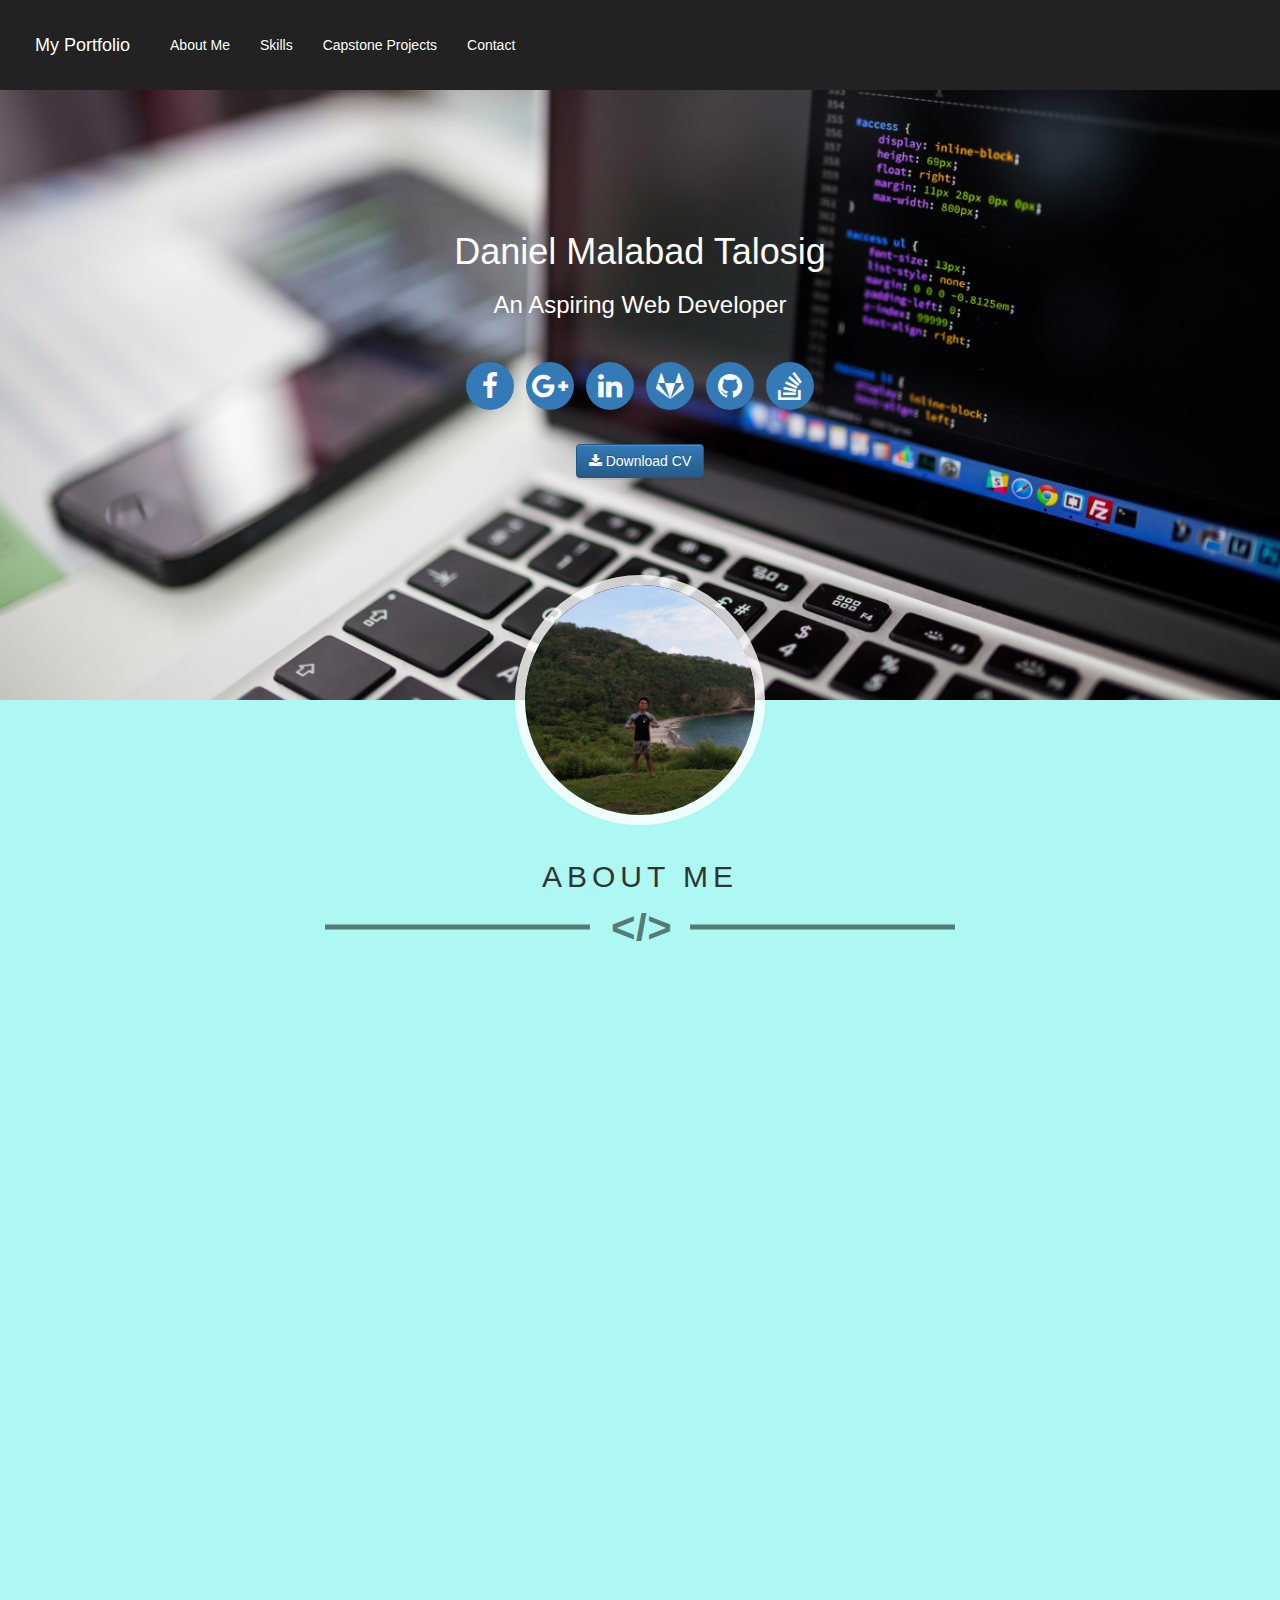
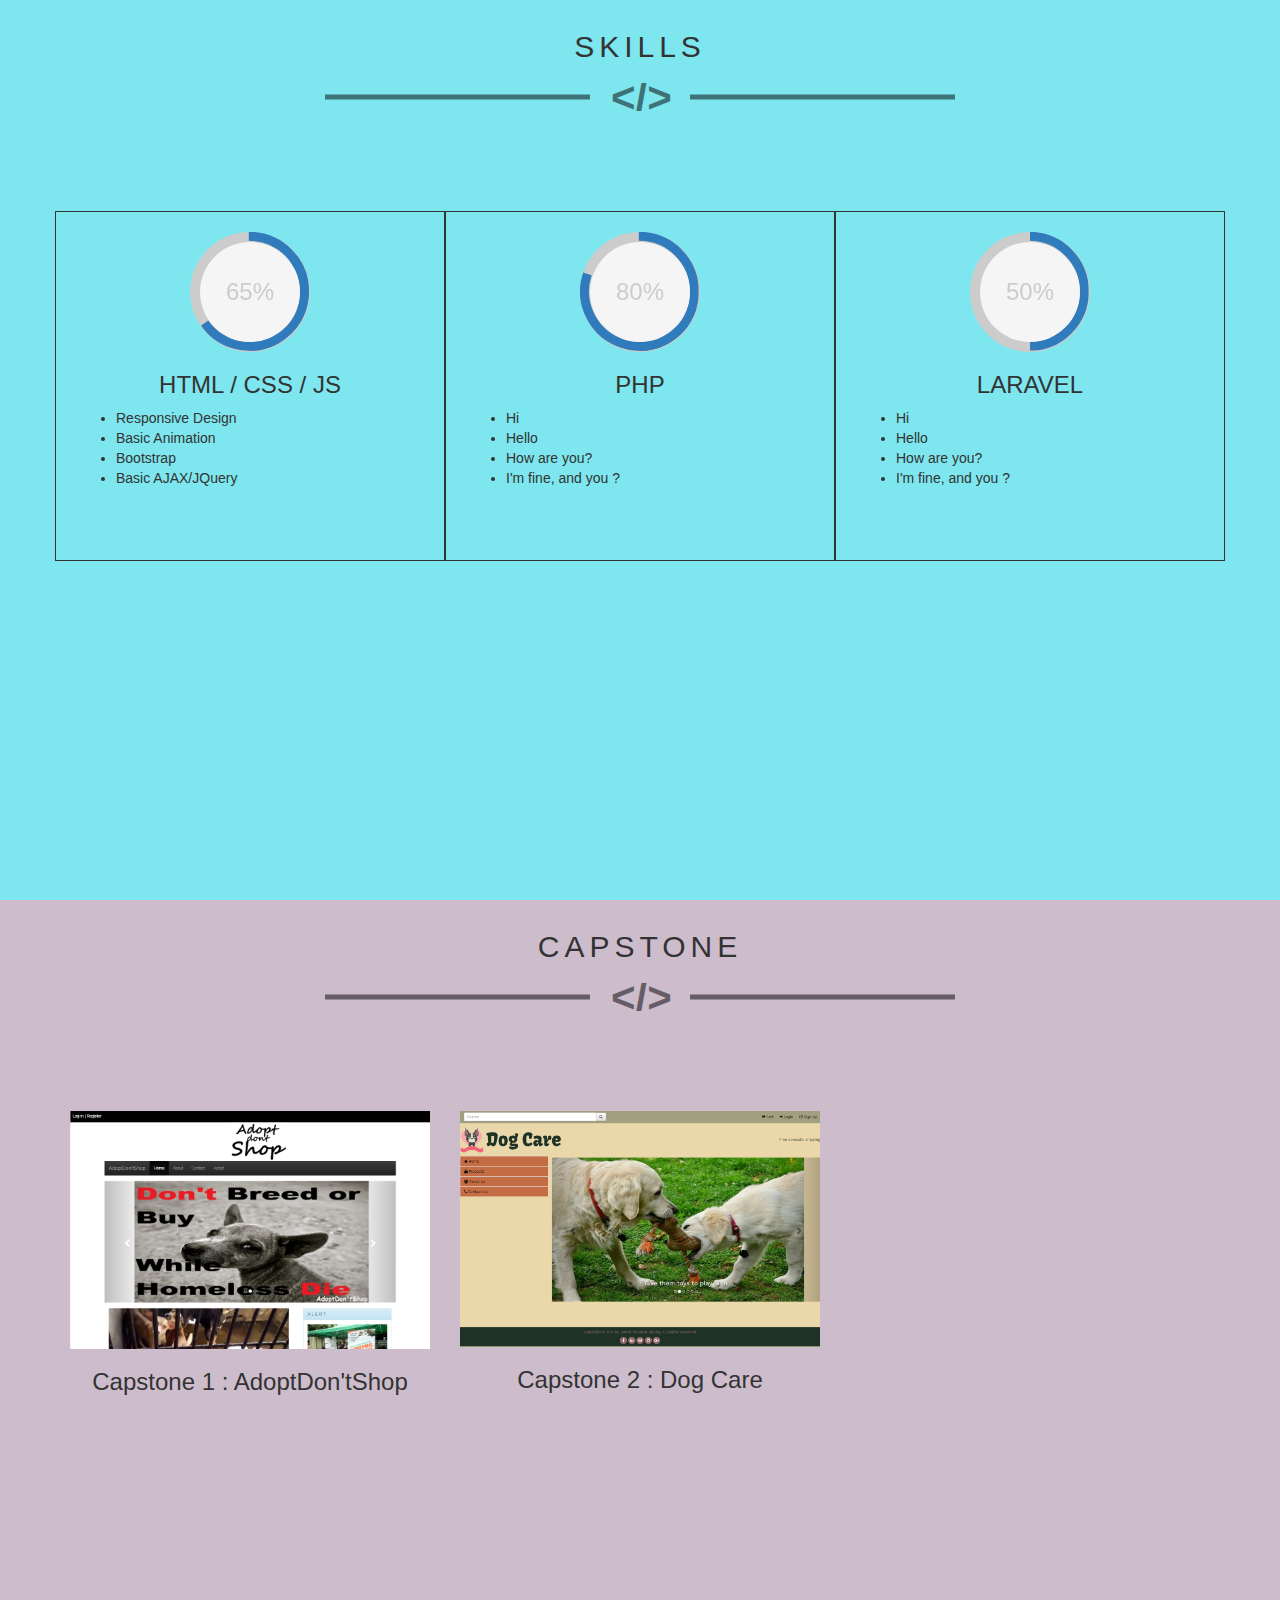
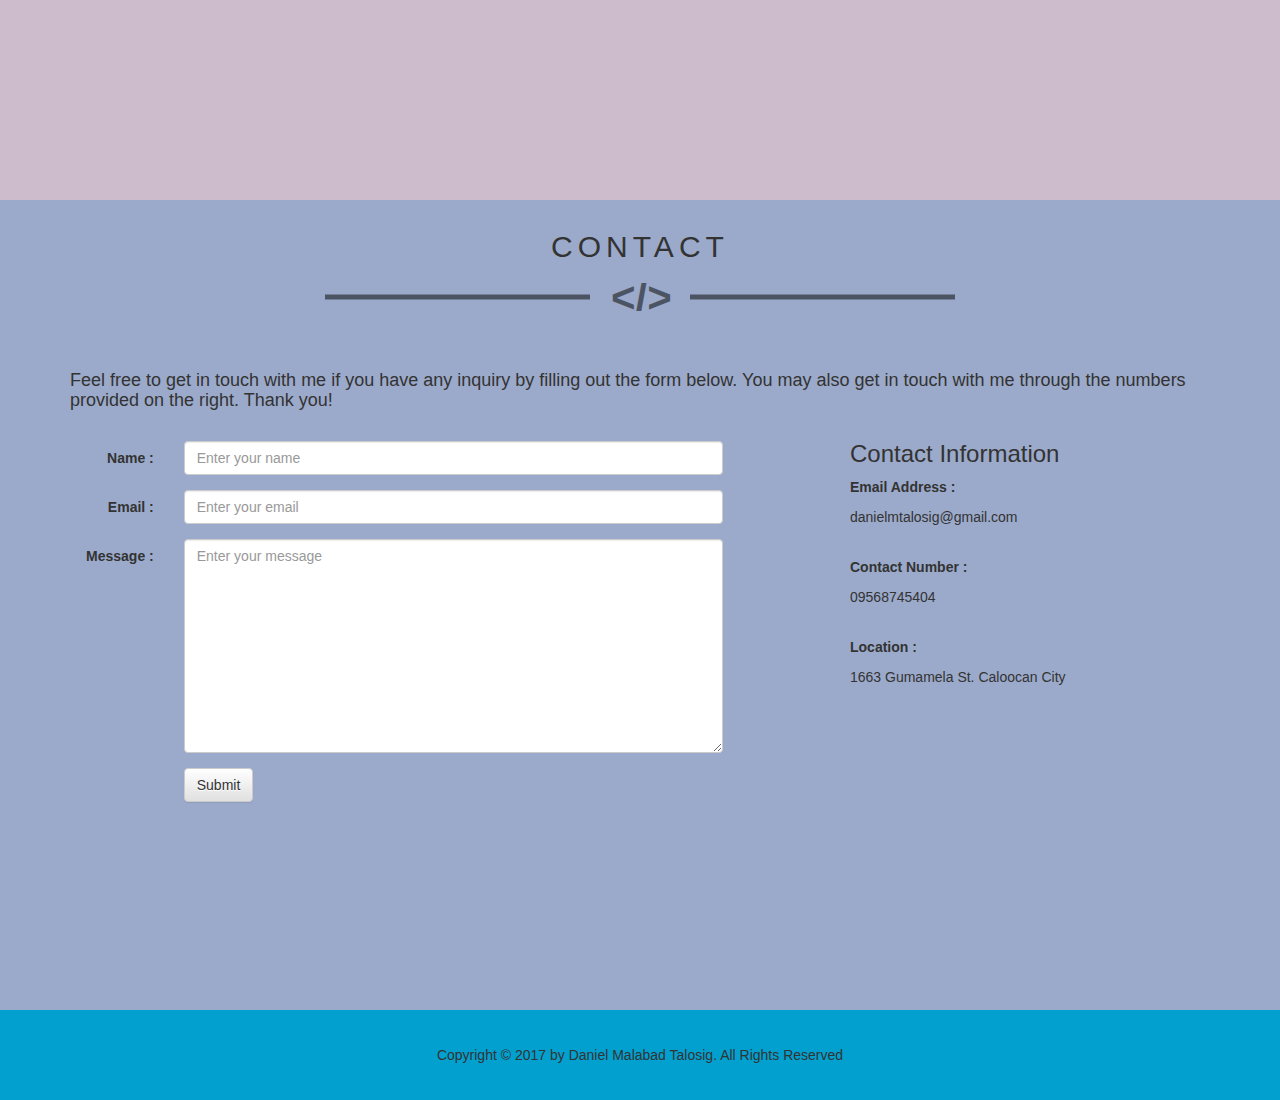
==== commit 48373438: "done adding content in capstone" ====
--- a/version2.html
+++ b/version2.html
@@ -187,26 +187,34 @@
 <div id="capstone" class="capstone text-center">
 	<h2 class="letter-spacing">CAPSTONE</h2>
 	<hr class="hr-text" data-content="</>">
-	<div class="container">
+	<div class="container capstone-container">
 		<div class="row">
 			<div class="col-md-4 col-sm-6 col-xs-12">
-				<a href="https://dtalosig.github.io/b5dc-csp1-daniel/" target="_blank">
+				<div class="image-container">
 					<img src="./img/csp1.png" class="img-responsive">
-				</a>
-
-				<a href="https://dtalosig.github.io/b5dc-csp1-daniel/" target="_blank">
-					<figcaption><h3>Capstone 1 : AdoptDon'tShop</h3></figcaption>
-				</a>
+					<div class="image-overlay">
+					</div>
+					<div class="link-container">
+						<a href="https://dtalosig.github.io/b5dc-csp1-daniel/" target="_blank" class="btn btn-info">
+							<i class="fa fa-plus"></i> View
+						</a>
+					</div>
+				</div>
+				<figcaption><h3>Capstone 1 : AdoptDon'tShop</h3></figcaption>
 			</div> <!--/. col-lg-4-->
 			
 			<div class="col-md-4 col-sm-6 col-xs-12">
-				<a href="https://danielmtalosig.000webhostapp.com/" target="_blank">
+				<div class="image-container">
 					<img src="./img/csp2.png" class="img-responsive">
-				</a>
-
-				<a href="https://danielmtalosig.000webhostapp.com/" target="_blank">
-					<figcaption><h3>Capstone 2 : Dog Care</h3></figcaption>
-				</a>
+					<div class="image-overlay">
+					</div>
+					<div class="link-container">
+						<a href="https://danielmtalosig.000webhostapp.com/" target="_blank" class="btn btn-info">
+							<i class="fa fa-plus"></i> View
+						</a>
+					</div>
+				</div>
+				<figcaption><h3>Capstone 2 : Dog Care</h3></figcaption>
 			</div> <!--/. col-lg-4-->
 
 			<div class="col-md-4 col-sm-6 col-xs-12">
--- a/css/my-css.css
+++ b/css/my-css.css
@@ -272,6 +272,41 @@
     font-size: 3em;
     font-weight: bolder;
   }
+
+.image-container{
+    position: relative;
+}
+
+.capstone-container{
+    margin-top: 100px;
+}
+
+.image-overlay{
+  position: absolute;
+  top: 0;
+  left: 0;
+  width: 100%;
+  height: 100%;
+  visibility: hidden;
+  transition: visibility 0.1s, background 0.3s linear;
+}
+
+.link-container{
+    position: absolute;
+    top: 50%;
+    left: 50%;
+    transform: translate(-50%, -50%);
+    visibility: hidden;
+}
+
+.image-container:hover .image-overlay{
+  background: rgba(0, 0, 0, 0.8);
+  visibility: visible;
+}
+
+.image-container:hover .link-container{
+  visibility: visible;
+}
 /***********************************end of capstone******************************************/
 
 
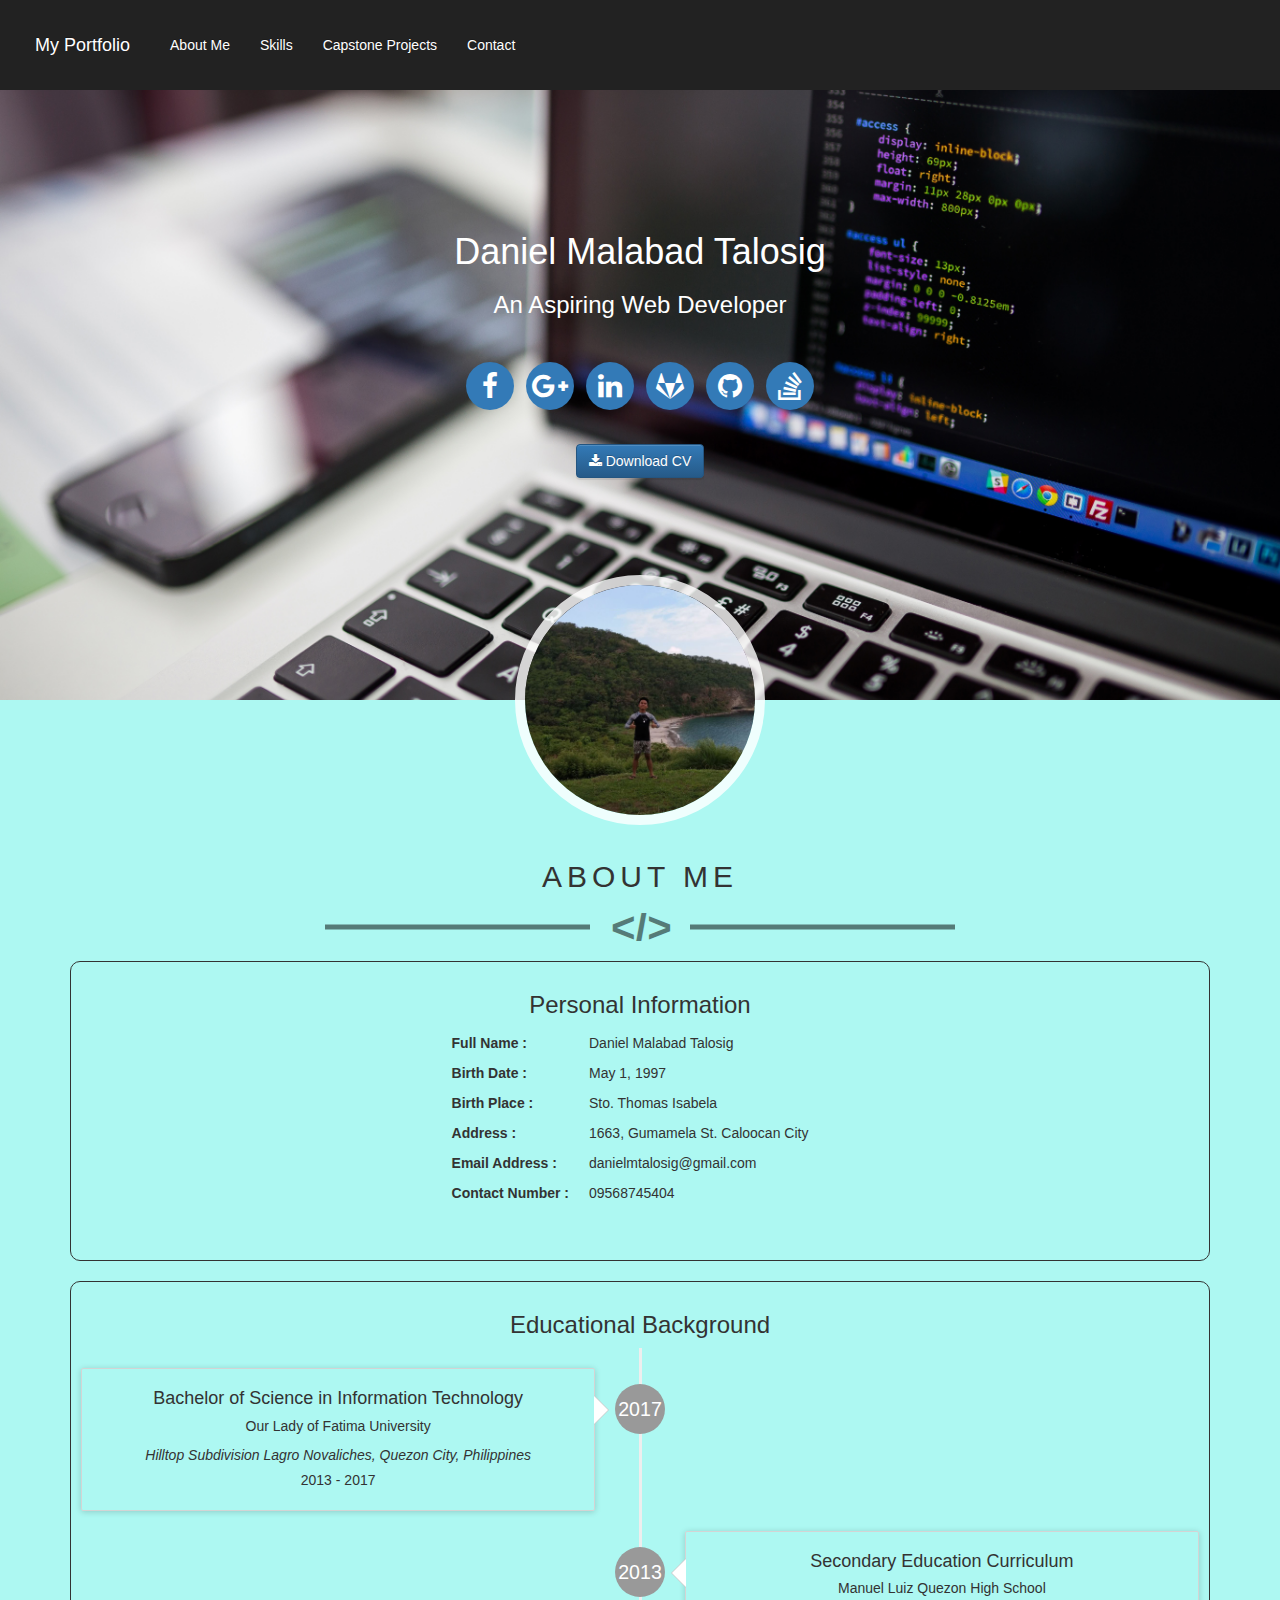
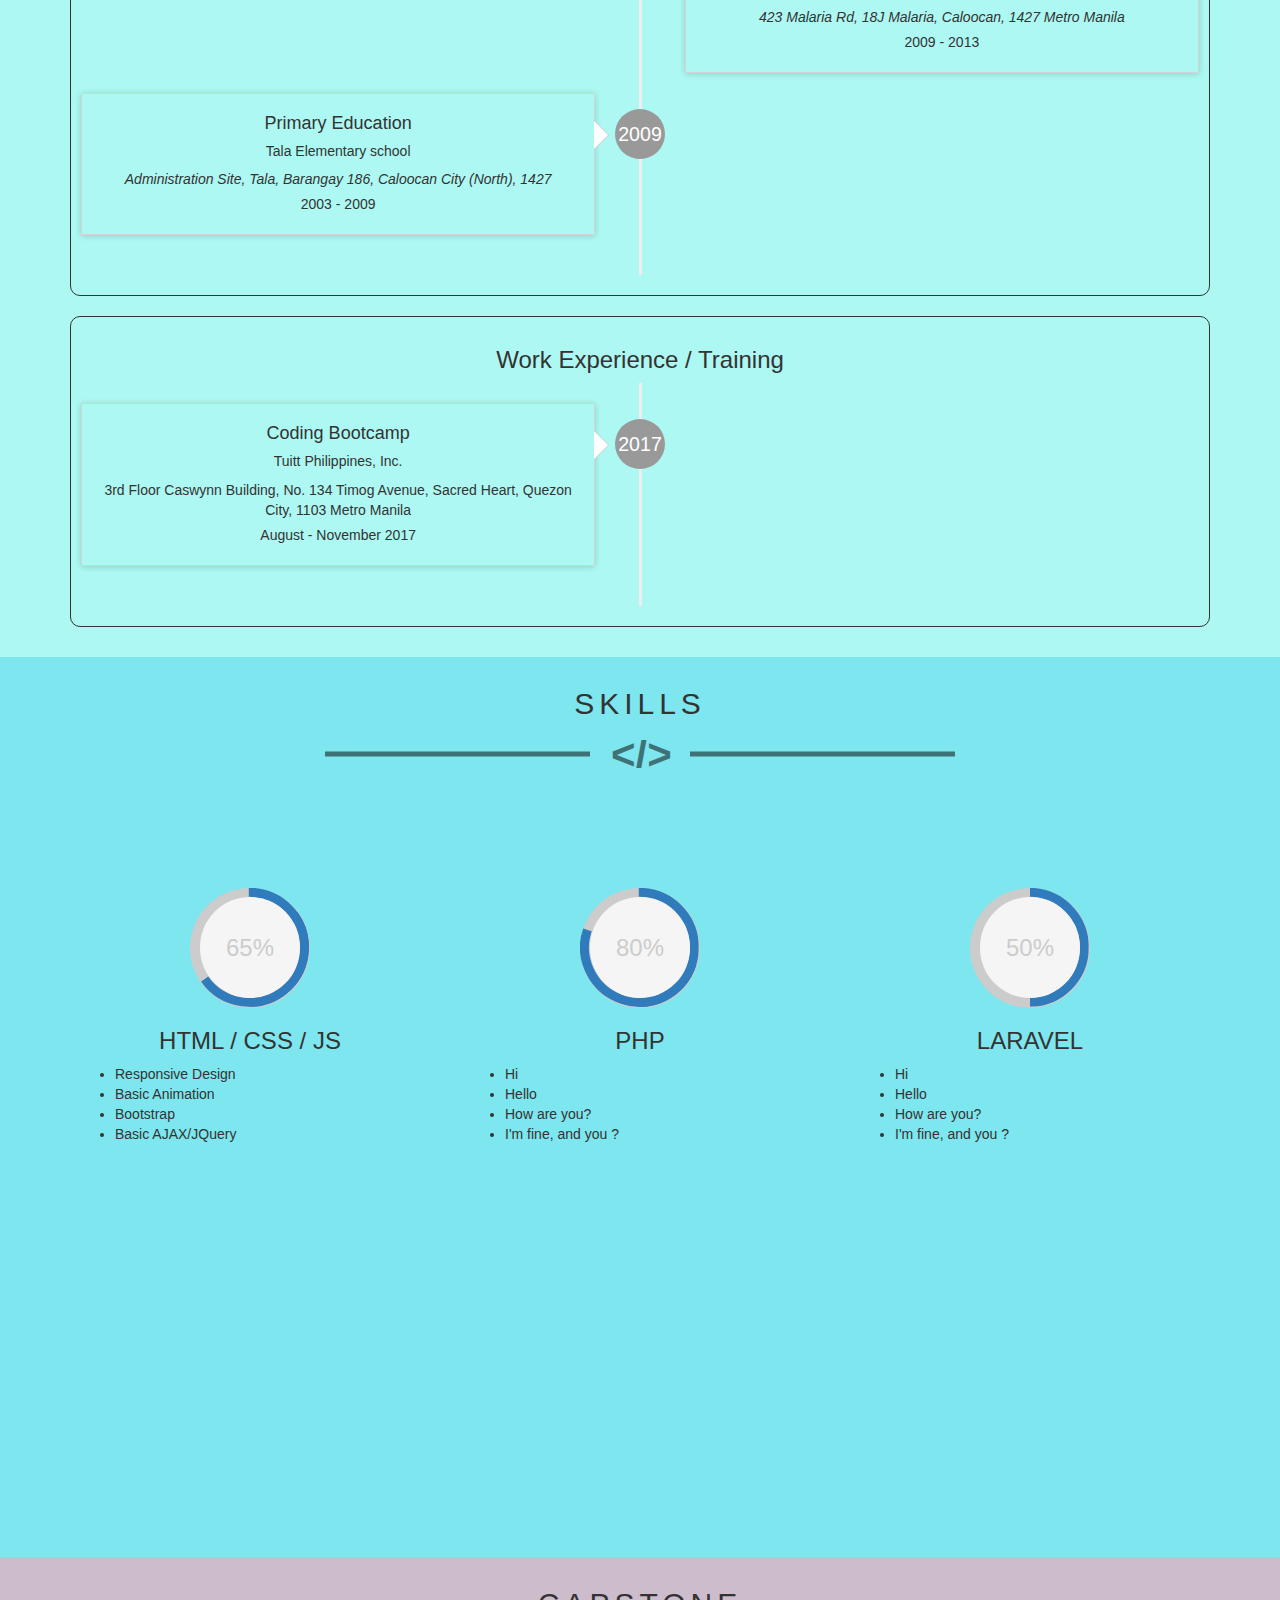
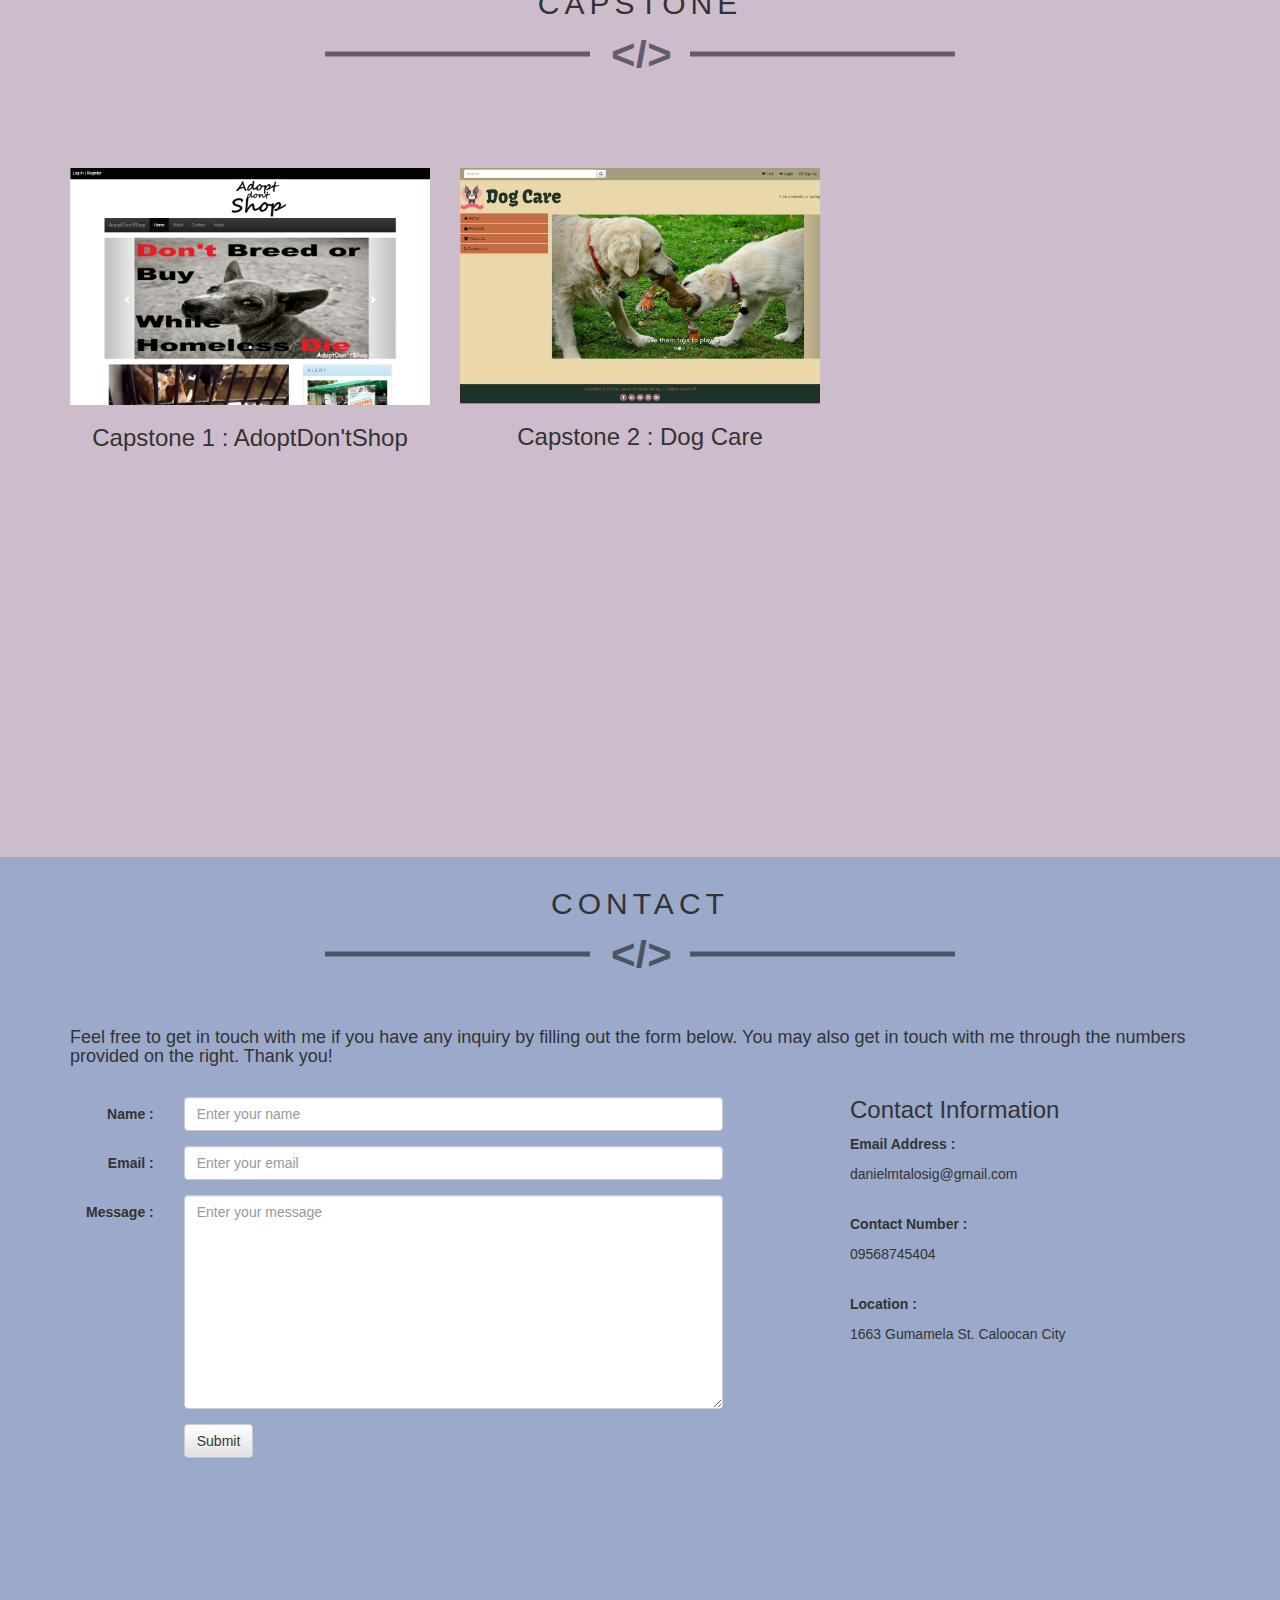
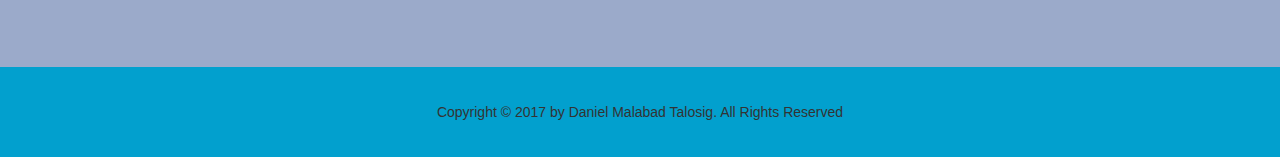
==== commit 0639c3fd: "portfolio done" ====
--- a/version2.html
+++ b/version2.html
@@ -123,7 +123,114 @@
 <div id="about" class="about-me text-center">
 	<h2 class="letter-spacing">ABOUT ME</h2>
 	<hr class="hr-text" data-content="</>">
-</div>
+
+	<div class="container about-container">
+		<div class="row">
+			<div class="col-xs-12">
+				<div class="about-me-containers">
+					<h3>Personal Information</h3>
+					<table class="about-table">
+						<tr>
+							<th>Full Name :</th>
+							<td class="text-left table-data">Daniel Malabad Talosig</td>
+						</tr>
+						<tr>
+							<th>Birth Date :</th>
+							<td class="text-left table-data">May 1, 1997</td>
+						</tr>
+						<tr>
+							<th>Birth Place :</th>
+							<td class="text-left table-data">Sto. Thomas Isabela</td>
+						</tr>
+						<tr>
+							<th>Address :</th>
+							<td class="text-left table-data">1663, Gumamela St. Caloocan City</td>
+						</tr>
+						<tr>
+							<th>Email Address :</th>
+							<td class="text-left table-data">danielmtalosig@gmail.com</td>
+						</tr>
+						<tr>
+							<th>Contact Number :</th>
+							<td class="text-left table-data">09568745404</td>
+						</tr>
+					</table>
+				</div>	<!--/. about me containers-->
+
+				<div class="about-me-containers">
+					<h3>Educational Background</h3>
+					<ul class="timeline">
+				        <li>
+				          <div class="timeline-badge">
+				          	<span>2017</span>
+				          </div> <!--/. badge-->
+				          <div class="timeline-panel">
+				            <div class="timeline-heading">
+				              <h4 class="timeline-title">Bachelor of Science in Information Technology</h4>
+				              <h5>Our Lady of Fatima University</h5>
+				            </div>	<!--/. timeline heading-->
+				            <div class="timeline-body">
+				              <p><em>Hilltop Subdivision Lagro Novaliches, Quezon City, Philippines</em></p>
+				              <p>2013 - 2017</p>
+				            </div>	<!--/. timeline body-->
+				          </div>	<!--/. timeline panel-->
+				        </li>
+				        <li class="timeline-inverted">
+				          <div class="timeline-badge">
+				          	<span>2013</span>
+				          </div> <!--/. badge-->
+				          <div class="timeline-panel">
+				            <div class="timeline-heading">
+				              <h4 class="timeline-title">Secondary Education Curriculum</h4>
+				              <h5>Manuel Luiz Quezon High School</h5>
+				            </div>	<!--/. timeline heading-->
+
+				            <div class="timeline-body">
+				              <p><em>423 Malaria Rd, 18J Malaria, Caloocan, 1427 Metro Manila</em></p>
+				              <p>2009 - 2013</p>
+				            </div>	<!--/. timeline body-->
+				          </div>	<!--/. timeline panel-->
+				        </li>	<!--// timeline inverted-->
+				        <li>
+				          <div class="timeline-badge">2009</div><!--/. badge-->
+				          <div class="timeline-panel">
+				            <div class="timeline-heading">
+				              <h4 class="timeline-title">Primary Education</h4>
+				              <h5>Tala Elementary school</h5>
+				            </div>	<!--/. timeline heading-->
+
+				            <div class="timeline-body">
+				              <p><em>Administration Site, Tala, Barangay 186, Caloocan City (North), 1427</em></p>
+				              <p>2003 - 2009</p>
+				            </div>	<!--/. timeline-body-->
+				          </div>	<!--/. timeline-panel-->
+				        </li>
+				    </ul>	<!--/. timeline-->
+				</div>	<!--/. about me containers-->	
+
+				<div class="about-me-containers">
+					<h3>Work Experience / Training</h3>
+				    <ul class="timeline">
+				        <li>
+				          <div class="timeline-badge">2017</div>
+				          <div class="timeline-panel">
+				            <div class="timeline-heading">
+				              <h4 class="timeline-title">Coding Bootcamp</h4>
+				              <h5>Tuitt Philippines, Inc.</h5>
+				            </div>	<!--/. timeline-heading-->
+
+				            <div class="timeline-body">
+				              <p>3rd Floor Caswynn Building, No. 134 Timog Avenue, Sacred Heart, Quezon City, 1103 Metro Manila</p>
+				              <p>August - November 2017</p>
+				            </div>	<!--/. timeline body-->
+				          </div>	<!--/. timeline-panel-->
+				        </li>
+				    </ul>	<!--/. timeline-->
+				</div>	
+			</div>	<!--/. col-sm-6-->
+		</div>	<!--/. row-->
+	</div>	<!--/. container-->
+</div>	<!--/. about-me-->
 
 <div id="skill" class="skills text-center">
 	<h2 class="letter-spacing">SKILLS</h2>
@@ -198,8 +305,8 @@
 						<a href="https://dtalosig.github.io/b5dc-csp1-daniel/" target="_blank" class="btn btn-info">
 							<i class="fa fa-plus"></i> View
 						</a>
-					</div>
-				</div>
+					</div>	<!--/. link-container-->	
+				</div>	<!--/. image-container-->
 				<figcaption><h3>Capstone 1 : AdoptDon'tShop</h3></figcaption>
 			</div> <!--/. col-lg-4-->
 			
@@ -212,8 +319,8 @@
 						<a href="https://danielmtalosig.000webhostapp.com/" target="_blank" class="btn btn-info">
 							<i class="fa fa-plus"></i> View
 						</a>
-					</div>
-				</div>
+					</div>	<!--/. link-container-->	
+				</div>	<!--/. image-container-->
 				<figcaption><h3>Capstone 2 : Dog Care</h3></figcaption>
 			</div> <!--/. col-lg-4-->
 
--- a/css/my-css.css
+++ b/css/my-css.css
@@ -6,7 +6,7 @@
 .navbar-modifier{
     margin: 0;
     position: fixed;
-    z-index: 1;
+    z-index: 1000;
     width: 100%;
     border-radius: 0;
     border: 0;
@@ -153,7 +153,180 @@
     font-weight: bolder;
   }
 
-
+.about-container{
+    margin-top: 20px;
+}
+
+/********************about-me-container********************/
+.about-me-containers{
+    border: 1px solid;
+    border-radius: 10px;
+    min-height: 300px;
+    padding: 10px;
+    margin-bottom: 20px;
+}
+
+.table-data{
+    padding : 5px 20px;
+}
+
+.about-table{
+    margin: 0 auto !important;
+}
+
+/********************personal-info********************/
+
+
+
+/************************timeline********************/
+.timeline {
+    list-style: none;
+    padding: 20px 0 20px;
+    position: relative;
+}
+
+.timeline:before {
+    top: 0;
+    bottom: 0;
+    position: absolute;
+    content: " ";
+    width: 3px;
+    background-color: #eeeeee;
+    left: 50%;
+    margin-left: -1.5px;
+}
+
+.timeline > li {
+    margin-bottom: 20px;
+    position: relative;
+}
+
+.timeline > li:before,
+.timeline > li:after {
+    content: " ";
+    display: table;
+}
+
+.timeline > li:after {
+    clear: both;
+}
+
+.timeline > li:before,
+.timeline > li:after {
+    content: " ";
+    display: table;
+}
+
+.timeline > li:after {
+    clear: both;
+}
+
+.timeline > li > .timeline-panel {
+    width: 46%;
+    float: left;
+    border: 1px solid #d4d4d4;
+    border-radius: 2px;
+    padding: 20px;
+    position: relative;
+    -webkit-box-shadow: 0 1px 6px rgba(0, 0, 0, 0.175);
+    box-shadow: 0 1px 6px rgba(0, 0, 0, 0.175);
+}
+
+.timeline > li > .timeline-panel:before {
+    position: absolute;
+    top: 26px;
+    right: -15px;
+    display: inline-block;
+    border-top: 15px solid transparent;
+    border-left: 15px solid #ccc;
+    border-right: 0 solid #ccc;
+    border-bottom: 15px solid transparent;
+    content: " ";
+}
+
+.timeline > li > .timeline-panel:after {
+    position: absolute;
+    top: 27px;
+    right: -14px;
+    display: inline-block;
+    border-top: 14px solid transparent;
+    border-left: 14px solid #fff;
+    border-right: 0 solid #fff;
+    border-bottom: 14px solid transparent;
+    content: " ";
+}
+
+.timeline > li > .timeline-badge {
+    color: #fff;
+    width: 50px;
+    height: 50px;
+    line-height: 50px;
+    font-size: 1.4em;
+    text-align: center;
+    position: absolute;
+    top: 16px;
+    left: 50%;
+    margin-left: -25px;
+    background-color: #999999;
+    z-index: 100;
+    border-top-right-radius: 50%;
+    border-top-left-radius: 50%;
+    border-bottom-right-radius: 50%;
+    border-bottom-left-radius: 50%;
+}
+
+.timeline > li.timeline-inverted > .timeline-panel {
+    float: right;
+}
+
+.timeline > li.timeline-inverted > .timeline-panel:before {
+    border-left-width: 0;
+    border-right-width: 15px;
+    left: -15px;
+    right: auto;
+}
+
+.timeline > li.timeline-inverted > .timeline-panel:after {
+    border-left-width: 0;
+    border-right-width: 14px;
+    left: -14px;
+    right: auto;
+}
+
+.timeline-badge.primary {
+    background-color: #2e6da4 !important;
+}
+
+.timeline-badge.success {
+    background-color: #3f903f !important;
+}
+
+.timeline-badge.warning {
+    background-color: #f0ad4e !important;
+}
+
+.timeline-badge.danger {
+    background-color: #d9534f !important;
+}
+
+.timeline-badge.info {
+    background-color: #5bc0de !important;
+}
+
+.timeline-title {
+    margin-top: 0;
+    color: inherit;
+}
+
+.timeline-body > p,
+.timeline-body > ul {
+    margin-bottom: 0;
+}
+
+.timeline-body > p + p {
+    margin-top: 5px;
+}
+/************************end of timeline********************/
 /***********************************end of about-me******************************************/
 
 
@@ -211,7 +384,6 @@
   }
 
   .progress-content{
-    border: 1px solid;
     min-height: 350px;
     margin-bottom: 20px;
     padding: 20px;
@@ -392,6 +564,14 @@
     clear: both;
 }
 
+.hr-black{
+    display: block;
+    height: 1px;
+    border: 0;
+    border-top: 1px solid #ccc;
+    margin: 1em 0;
+    padding: 0; 
+}
 
 /*extra large*/
 @media only screen and (min-width: 1200px){
@@ -448,4 +628,41 @@
         border: 10px solid;
         border-color: rgba(255,255,255,0.8);
     }
+}
+
+
+@media (max-width: 767px) {
+    ul.timeline:before {
+        left: 40px;
+    }
+
+    ul.timeline > li > .timeline-panel {
+        width: calc(100% - 90px);
+        width: -moz-calc(100% - 90px);
+        width: -webkit-calc(100% - 90px);
+    }
+
+    ul.timeline > li > .timeline-badge {
+        left: 15px;
+        margin-left: 0;
+        top: 16px;
+    }
+
+    ul.timeline > li > .timeline-panel {
+        float: right;
+    }
+
+        ul.timeline > li > .timeline-panel:before {
+            border-left-width: 0;
+            border-right-width: 15px;
+            left: -15px;
+            right: auto;
+        }
+
+        ul.timeline > li > .timeline-panel:after {
+            border-left-width: 0;
+            border-right-width: 14px;
+            left: -14px;
+            right: auto;
+        }
 }